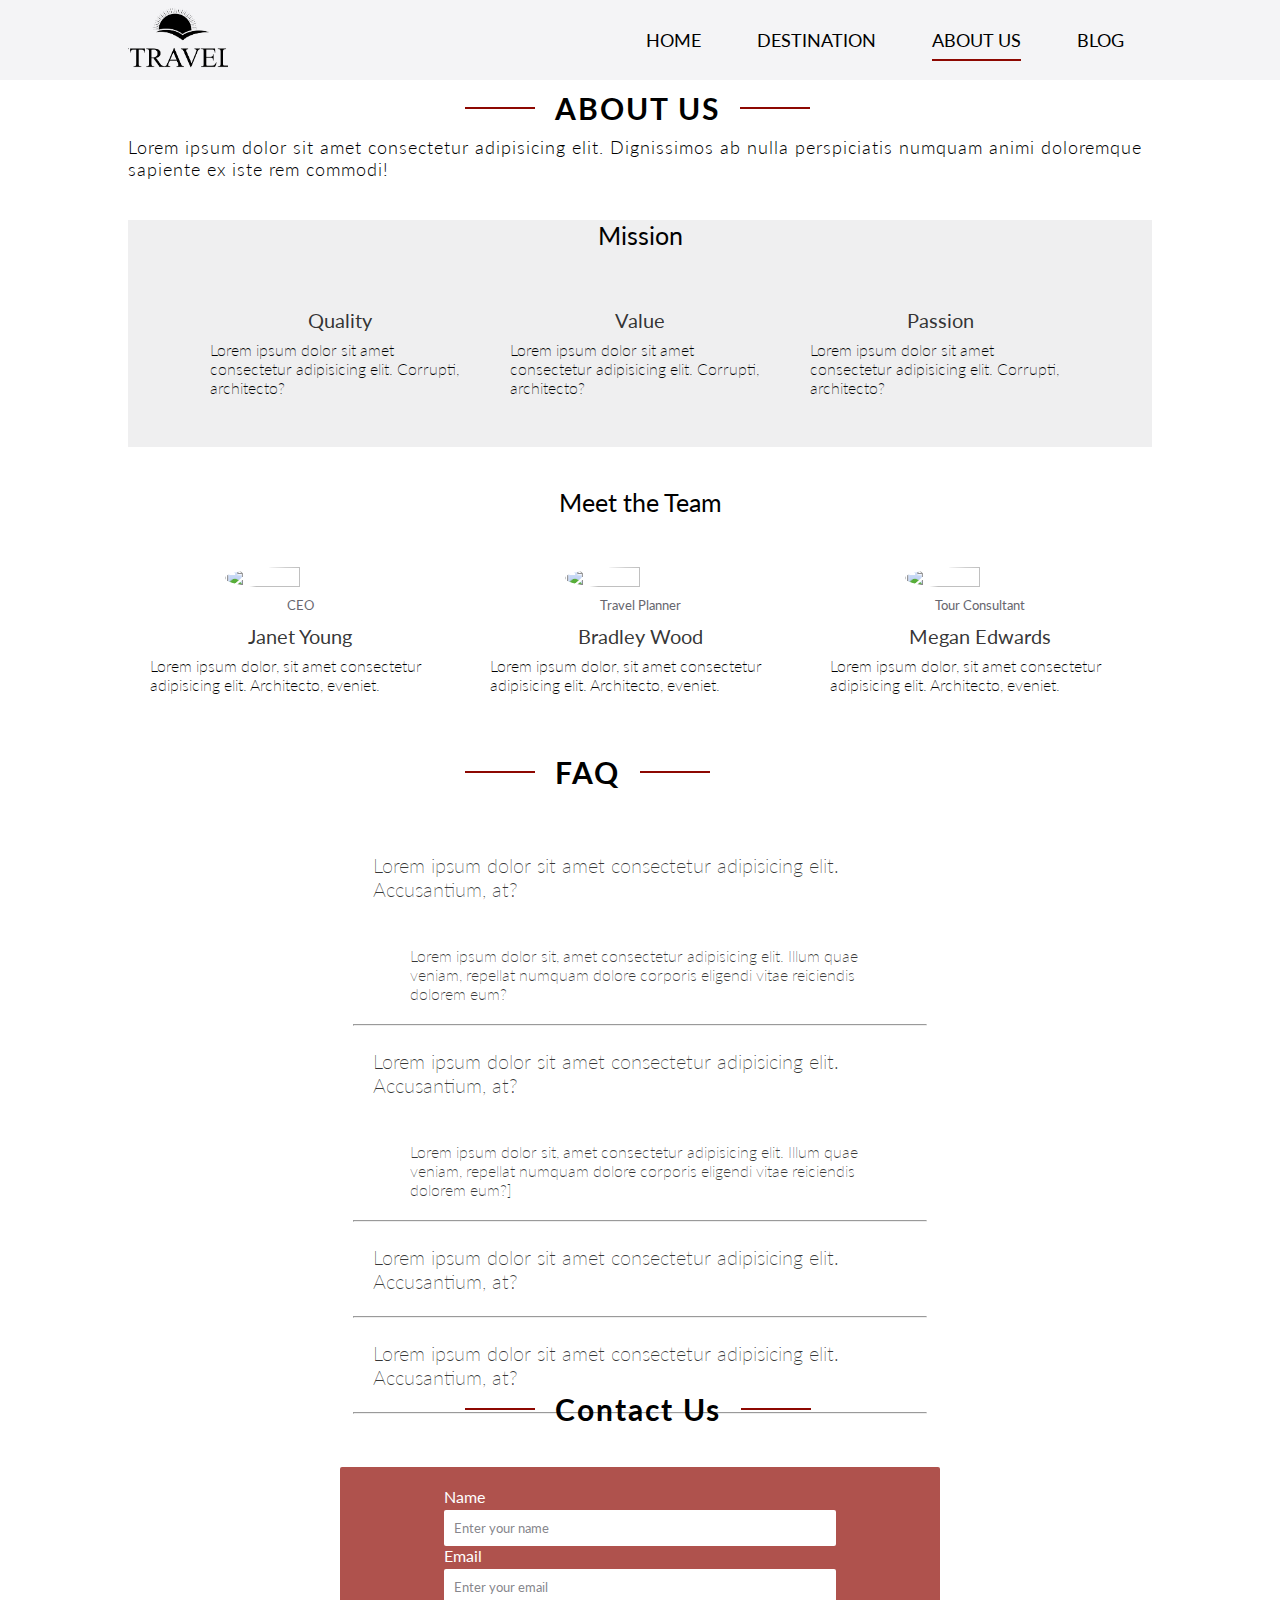
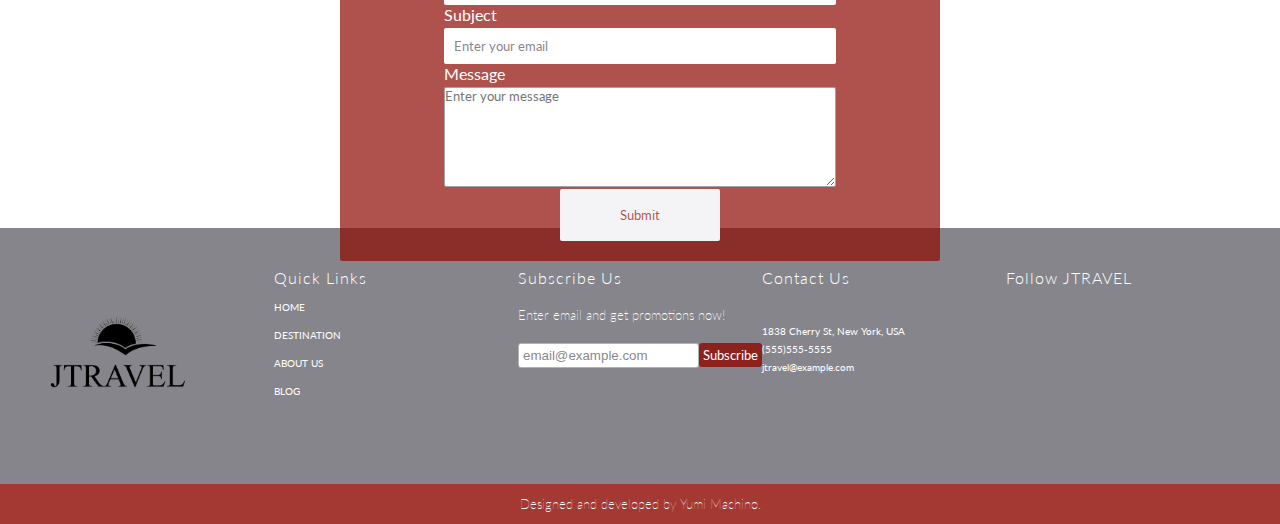
==== about.html @ 46dafc2b "Add about, destination page" ====
<!DOCTYPE html>
<html lang="en">
  <head>
    <meta charset="UTF-8" />
    <meta http-equiv="X-UA-Compatible" content="IE=edge" />
    <meta name="viewport" content="width=device-width, initial-scale=1.0" />
    <link rel="icon" href="images/icon.svg" />
    <link rel="preconnect" href="https://fonts.googleapis.com" />
    <link rel="preconnect" href="https://fonts.gstatic.com" crossorigin />
    <link
      href="https://fonts.googleapis.com/css2?family=Bodoni+Moda:wght@400;500;600;700;800&family=Lato:wght@300;400;700;900&display=swap"
      rel="stylesheet"
    />
    <link
      rel="stylesheet"
      href="https://cdnjs.cloudflare.com/ajax/libs/font-awesome/6.0.0-beta2/css/all.min.css"
      integrity="sha512-YWzhKL2whUzgiheMoBFwW8CKV4qpHQAEuvilg9FAn5VJUDwKZZxkJNuGM4XkWuk94WCrrwslk8yWNGmY1EduTA=="
      crossorigin="anonymous"
      referrerpolicy="no-referrer"
    />
    <link rel="stylesheet" href="css/main.css" />

    <title>jtravel tour - make memorable experience</title>
  </head>
  <body>
    <!-- Navbar -->
    <nav class="navbar">
      <div class="container">
        <a href="#" class="logo">
          <img src="images/JTRAVEL-logo.png" alt="jtravel logo" />
        </a>
        <div class="navbar-items">
          <a href="#" class="navbar-link">Home</a>
          <div class="dropdown">
            <a href="#" class="dropbtn navbar-link">Destination</a>
            <div class="dropdown-content">
              <a href="#" class="dropdown-link">Tour package</a>
              <a href="#" class="dropdown-link">Category</a>
              <a href="#" class="dropdown-link">Featured discount</a>
            </div>
          </div>
          <div class="dropdown">
            <a href="#" class="dropbtn navbar-link active">About Us</a>
            <div class="dropdown-content">
              <a href="#" class="dropdown-link">Team</a>
              <a href="#" class="dropdown-link">FAQ</a>
              <a href="#" class="dropdown-link">Contact Us</a>
            </div>
          </div>
          <a href="#" class="navbar-link">Blog</a>
        </div>
      </div>
    </nav>
    <!-- heading -->
    <div class="container">
      <heading class="about-us">
        <div class="title-wrapper">
          <h3 class="section-title">ABOUT US</h3>
        </div>
        <p class="section-paragraph">
          Lorem ipsum dolor sit amet consectetur adipisicing elit. Dignissimos
          ab nulla perspiciatis numquam animi doloremque sapiente ex iste rem
          commodi!
        </p>
      </heading>
      <!-- mission -->
      <section class="missions">
        <h2 class="section-sub-title">Mission</h2>
        <div class="about-flex-wrapper">
          <div class="mission about-flex-item">
            <span class="fas fa-check-square"></span>
            <div class="item-title">Quality</div>
            <p class="item-text">
              Lorem ipsum dolor sit amet consectetur adipisicing elit. Corrupti,
              architecto?
            </p>
          </div>
          <div class="mission about-flex-item">
            <span class="fas fa-wallet"></span>
            <div class="item-title">Value</div>
            <p class="item-text">
              Lorem ipsum dolor sit amet consectetur adipisicing elit. Corrupti,
              architecto?
            </p>
          </div>
          <div class="mission about-flex-item">
            <span class="fas fa-burn"></span>
            <div class="item-title">Passion</div>
            <p class="item-text">
              Lorem ipsum dolor sit amet consectetur adipisicing elit. Corrupti,
              architecto?
            </p>
          </div>
        </div>
      </section>
      <section class="team">
        <div class="section-sub-title">Meet the Team</div>
        <div class="about-flex-wrapper">
          <div class="team-member about-flex-item">
            <img
              src="https://randomuser.me/api/portraits/women/58.jpg"
              alt=""
              class="member-img"
            />
            <div class="team-member-title">CEO</div>
            <h5 class="item-title">Janet Young</h5>
            <p class="item-text">
              Lorem ipsum dolor, sit amet consectetur adipisicing elit.
              Architecto, eveniet.
            </p>
          </div>
          <div class="team-member about-flex-item">
            <img
              src="https://randomuser.me/api/portraits/men/11.jpg"
              alt=""
              class="member-img"
            />
            <div class="team-member-title">Travel Planner</div>
            <h5 class="item-title">Bradley Wood</h5>
            <p class="item-text">
              Lorem ipsum dolor, sit amet consectetur adipisicing elit.
              Architecto, eveniet.
            </p>
          </div>
          <div class="team-member about-flex-item">
            <img
              src="https://randomuser.me/api/portraits/women/42.jpg"
              alt=""
              class="member-img"
            />
            <div class="team-member-title">Tour Consultant</div>
            <h5 class="item-title">Megan Edwards</h5>
            <p class="item-text">
              Lorem ipsum dolor, sit amet consectetur adipisicing elit.
              Architecto, eveniet.
            </p>
          </div>
        </div>
      </section>
      <!-- FAQ-->
      <section class="faqs">
        <div class="title-wrapper">
          <h3 class="section-title">FAQ</h3>
        </div>
        <div class="faq-container">
          <div class="faq active">
            <h5 class="faq-page">
              Lorem ipsum dolor sit amet consectetur adipisicing elit.
              Accusantium, at?
              <div class="arrows">
                <span class="fas fa-angle-down"></span>
                <span class="fas fa-angle-up"></span>
              </div>
            </h5>

            <div class="faq-body">
              Lorem ipsum dolor sit, amet consectetur adipisicing elit. Illum
              quae veniam, repellat numquam dolore corporis eligendi vitae
              reiciendis dolorem eum?
            </div>
          </div>

          <hr class="hr-line" />

          <div class="faq active">
            <h5 class="faq-page">
              Lorem ipsum dolor sit amet consectetur adipisicing elit.
              Accusantium, at?
              <div class="arrows">
                <span class="fas fa-angle-down"></span>
                <span class="fas fa-angle-up"></span>
              </div>
            </h5>
            <div class="faq-body">
              Lorem ipsum dolor sit, amet consectetur adipisicing elit. Illum
              quae veniam, repellat numquam dolore corporis eligendi vitae
              reiciendis dolorem eum?]
            </div>
          </div>
          <hr class="hr-line" />
          <div class="faq">
            <h5 class="faq-page">
              Lorem ipsum dolor sit amet consectetur adipisicing elit.
              Accusantium, at?
              <div class="arrows">
                <span class="fas fa-angle-down"></span>
                <span class="fas fa-angle-up"></span>
              </div>
            </h5>
            <div class="faq-body">
              Lorem ipsum dolor sit, amet consectetur adipisicing elit. Illum
              quae veniam, repellat numquam dolore corporis eligendi vitae
              reiciendis dolorem eum?
            </div>
          </div>
          <hr class="hr-line" />
          <div class="faq">
            <h5 class="faq-page">
              Lorem ipsum dolor sit amet consectetur adipisicing elit.
              Accusantium, at?
              <div class="arrows">
                <span class="fas fa-angle-down"></span>
                <span class="fas fa-angle-up"></span>
              </div>
            </h5>
            <div class="faq-body">
              Lorem ipsum dolor sit, amet consectetur adipisicing elit. Illum
              quae veniam, repellat numquam dolore corporis eligendi vitae
              reiciendis dolorem eum?
            </div>
          </div>
          <hr class="hr-line" />
        </div>
      </section>

      <!-- Contact -->
      <section class="contact">
        <div class="title-wrapper">
          <h3 class="section-title">Contact Us</h3>
        </div>
        <form>
          <div class="input-details">
            <label for="name">Name</label>
            <input type="text" name="name" placeholder="Enter your name" />
          </div>
          <div class="input-details">
            <label for="email">Email</label>
            <input type="email" name="email" placeholder="Enter your email" />
          </div>
          <div class="input-details">
            <label for="subject">Subject</label>
            <input type="text" name="subject" placeholder="Enter your email" />
          </div>
          <div class="input-details">
            <label for="message">Message</label>
            <textarea
              type="text"
              name="message"
              placeholder="Enter your message"
            ></textarea>
          </div>
          <input type="submit" value="Submit" class="btn tertiary-btn" />
        </form>
      </section>
    </div>
    <div class="footer-links">
      <div class="footer-links-wrapper">
        <div class="footer-logo">
          <img src="images/JTRAVEL-logo.png" alt="jtravel logo" />
        </div>

        <div class="footer-link-items">
          <h5 class="footer-link-title">Quick Links</h5>
          <div class="footer-link-wrapper">
            <a href="#" class="footer-link">HOME</a>
            <a href="#" class="footer-link">DESTINATION</a>
            <a href="#" class="footer-link">ABOUT US</a>
            <a href="#" class="footer-link">BLOG</a>
          </div>
        </div>
        <div class="footer-link-items">
          <h5 class="footer-link-title">Subscribe Us</h5>
          <div class="footer-link-wrapper">
            <p class="subscribe-text">Enter email and get promotions now!</p>
            <form>
              <div class="input-details">
                <div class="input-detail">
                  <input type="email" placeholder="email@example.com" />
                </div>
                <div class="input-detail">
                  <input type="submit" value="Subscribe" />
                </div>
              </div>
            </form>
          </div>
        </div>
        <div class="footer-link-items">
          <div class="footer-link-title">Contact Us</div>
          <div class="footer-link-wrapper">
            <p class="contact-text">1838 Cherry St, New York, USA</p>
            <p class="contact-text">(555)555-5555</p>
            <p class="contact-text">jtravel@example.com</p>
          </div>
        </div>
        <div class="footer-link-items">
          <div class="footer-link-title">Follow JTRAVEL</div>
          <div class="footer-link-wrapper">
            <span class="fab fa-facebook-square"></span>
            <span class="fab fa-instagram-square"></span>
            <span class="fab fa-twitter-square"></span>
          </div>
        </div>
      </div>
    </div>
    <footer class="footer">
      <p class="footer-text">Designed and developed by Yumi Machino.</p>
    </footer>

    <script src="js/main.js"></script>
  </body>
</html>
---- css/main.css ----
*{margin:0;padding:0;box-sizing:border-box}html{font-size:62.5%;font-family:"Lato",sans-serif}.container{width:80%;margin:0 auto}img{width:100%;height:100%;object-fit:cover}a{cursor:pointer}.btn{width:16rem;padding:1.8rem 3.6rem;outline:none;border:none;border-radius:10px;text-transform:capitalize;transition:transform 0.2s;cursor:pointer}.btn:hover{transform:scale(0.98)}.primary-btn{background-color:#8d0801;color:#fff}.secondary-btn{background-color:#66666e;color:#fff}.tertiary-btn{background-color:#f4f4f6;color:#8d0801}.footer-links{width:100%;height:20vw;background-color:rgba(102,102,110,0.8)}.footer-links-wrapper{padding:3rem;height:100%;display:flex;justify-content:space-around;align-items:center}.footer-links .footer-logo{width:180px;margin-right:auto}.footer-links .footer-link-items{width:20%;height:90%}.footer-links .footer-link-title{font-size:1.6rem;color:#fff;font-weight:300;letter-spacing:0.1rem}.footer-links .footer-link{text-decoration:none;color:#fff;cursor:pointer;position:relative;padding:0.8rem 0;transition:color 0.2s}.footer-links .footer-link:hover{color:rgba(141,8,1,0.8)}.footer-links .footer-link-wrapper{display:flex;justify-content:center;align-items:flex-start;flex-direction:column;height:70%;color:#fff}.footer-links .subscribe-text{padding-top:2rem;font-size:1.28rem;font-weight:200}.footer-links form{width:100%;height:100%;padding:0}.footer-links .input-details{padding-top:2rem;width:inherit;height:inherit;display:flex;justify-content:flex-start;align-items:flex-start}.footer-links input[type="email"]{width:100%;padding:0.4rem;border-radius:0.3rem;outline:none;border:1px solid rgba(102,102,110,0.5)}.footer-links input[type="email"]:focus{border:2px solid rgba(141,8,1,0.8)}.footer-links input::placeholder{font-family:inherit}.footer-links input[type="submit"]{padding:0.4rem;border-radius:0.3rem;font-family:inherit;background-color:rgba(141,8,1,0.8);color:#fff;border:none;cursor:pointer}.footer-links .contact-text{padding:0.3rem 0}.footer-links .footer-link-wrapper:last-child>span{font-size:2rem;padding:0.4rem 0;transition:color 0.2s}.footer-links .footer-link-wrapper:last-child>span:hover{color:rgba(141,8,1,0.8)}.footer{width:100vw;height:40px;color:#fff;background-color:rgba(141,8,1,0.8);display:flex;justify-content:center;align-items:center}.footer-text{font-size:1.28rem;font-weight:100}.section-title{font-size:3rem;letter-spacing:0.2rem;position:relative;display:inline-block;padding:1rem 0;transform:translateX(90px)}.section-title::before,.section-title::after{content:"";position:absolute;width:70px;height:0.2rem;transform:translateY(-50%);background-color:#8d0801;top:50%}.section-title::before{left:-90px}.section-title::after{right:-90px}.section-paragraph{font-size:1.8rem;font-weight:300;letter-spacing:0.1rem}.navbar{width:100%;height:80px;background-color:#f4f4f6;z-index:100}.navbar .container{height:100%;display:flex;justify-content:space-between;align-items:center}.navbar-items{display:flex;justify-content:center;align-items:center}.navbar-link{padding:1rem 0;margin:0 2.8rem;text-decoration:none;text-transform:uppercase;color:#000;font-size:1.8rem;position:relative}.navbar-link::after{content:"";width:0;height:0.2rem;position:absolute;bottom:0;left:0;background-color:#8d0801;transition:width 0.3s}.navbar-link:hover::after,.navbar-link:focus::after{width:100%}.navbar-link.active::after{width:100%}.dropdown{position:relative}.dropdown:hover .dropdown-content{opacity:1;visibility:visible;transform:translateY(0)}.dropdown-content{display:flex;justify-content:center;align-items:flex-start;flex-direction:column;position:absolute;padding:1rem 2rem;top:40px;left:10px;width:100%;height:140px;background-color:#f4f4f6;opacity:0;visibility:none;transition:all 0.2s;border-radius:5px;z-index:100;transform:translateY(-10px)}.dropdown-link{text-decoration:none;text-transform:uppercase;color:#66666e;font-size:1.6rem;opacity:0.7;padding:1rem 0;transition:color 0.2s;border-bottom:1px solid rgba(102,102,110,0.8)}.dropdown-link:hover{color:#8d0801;border-bottom:1px solid #8d0801;opacity:1}.logo{width:100px;height:100px}.modal{position:fixed;z-index:30;padding-top:100px;top:0;left:0;width:100%;height:100%;overflow:auto;background-color:rgba(0,0,0,0.4);display:none}.modal-content{margin:auto;padding:2rem;width:50%;background-color:#f4f4f6;border:0.1rem solid #66666e}.modal .img-wrapper{width:70%;height:20%;margin:0 auto}.modal-text{width:70%;margin:0 auto;display:flex;justify-content:space-around;align-items:center;flex-direction:column}.modal-title{font-size:2.5rem;padding:0.4rem 0}.modal-location,.modal-paragraph{font-size:1.44rem;margin:1rem 0}.modal-close{float:right;font-size:2.5rem;font-weight:bold;cursor:pointer;color:#66666e}.culture,.experience,.food,.nature{font-size:1.6rem;padding:0.2rem 0.4rem;border-radius:5px}.culture{border:0.2rem solid rgba(141,8,1,0.5)}.experience{border:0.2rem solid rgba(102,102,110,0.5)}.food{border:0.2rem solid rgba(253,182,0,0.5)}.nature{border:0.2rem solid rgba(61,235,0,0.5)}.testimonial{width:210px;height:160px;border:2px solid rgba(141,8,1,0.8);border-radius:48%;position:relative}.testimonial::after{content:"";width:0;height:0;position:absolute;bottom:10px;right:12px;border-top:8px solid rgba(141,8,1,0.8);border-right:8px solid transparent;border-bottom:8px solid transparent;border-left:8px solid transparent;transform:rotate(-47deg)}.testimonial-wrapper{display:flex;justify-content:center;align-items:center;padding:10px;width:180px;height:160px;margin:auto;position:relative}.testimonial-icon{position:absolute;top:10px;left:16px;font-size:3rem;color:rgba(102,102,110,0.8)}.testimonial-text{font-weight:100;font-size:1.28rem;color:rgba(0,0,0,0.8)}.testimonial-name{font-size:1.6rem;font-weight:400;text-align:right;color:rgba(0,0,0,0.8);padding:0.8rem 0 0.4rem 0}.testimonial-rating{text-align:right;color:rgba(253,182,0,0.5)}.hero{width:100vw;height:60vh;position:relative}.hero-bg{position:absolute;top:0;left:0;width:inherit;height:inherit;opacity:0;visibility:hidden;animation:slideshow 12s linear infinite}.hero-heading{position:absolute;bottom:20%;right:20rem}.hero-heading-main{font-family:"Bodoni Moda",serif;font-size:6rem;color:#fff;font-weight:300;text-shadow:0.2rem 0.2rem 0.4rem rgba(102,102,110,0.4)}.hero-heading-sub{font-family:"Bodoni Moda",serif;font-size:4rem;color:#fff;font-weight:300;text-shadow:0.2rem 0.2rem 0.4rem rgba(102,102,110,0.4);padding-bottom:2rem}.bg-1{animation-delay:0s}.bg-2{animation-delay:4s}.bg-3{animation-delay:8s}@keyframes slideshow{0%{visibility:hidden;opacity:0}5%{visibility:visible;opacity:1}18%{visibility:visible;opacity:1}20%{visibility:visible;opacity:1}30%{visibility:visible;opacity:1}60%{visibility:hidden;opacity:0}100%{visibility:hidden;opacity:0}}.picks{width:100vw;height:auto;padding:2rem 0}.picks .container{display:flex;justify-content:space-between;align-items:center}.picks-left{height:inherit}.picks-right{margin:10px;margin-left:50px;box-shadow:rgba(60,64,67,0.3) 0px 1px 2px 0px,rgba(60,64,67,0.15) 0px 2px 6px 2px;border-radius:5px;padding:2rem}.pick-card-wrapper{display:grid;height:inherit;grid-template-columns:repeat(4, 1fr);grid-template-rows:repeat(2, 240px);margin-top:3rem}.pick-card-wrapper .pick:nth-child(1){grid-column:1 / span 3}.pick-card-wrapper .pick:nth-child(2){grid-column:4}.pick-card-wrapper .pick:nth-child(3){grid-column:1}.pick-card-wrapper .pick:nth-child(4){grid-column:2 / 4}.pick-card-wrapper .pick:nth-child(5){grid-column:4}.pick{position:relative;overflow:hidden}.pick-info{position:absolute;width:100%;height:100%;top:0;left:-100%;background-color:rgba(0,0,0,0.4);display:flex;justify-content:flex-end;align-items:flex-end;flex-direction:column;padding:2rem;z-index:10;transition:left 0.3s linear}.pick-title{font-size:2rem;padding:2rem 0;color:#fff}.pick:hover .pick-info{left:0}form{width:260px;height:400px;display:flex;justify-content:space-around;align-items:center;padding:2rem;flex-direction:column}form .inputs-group{display:flex;justify-content:center;align-items:flex-start;flex-direction:column}.form-title{font-size:2.5rem;letter-spacing:0.1rem;color:#8d0801;padding-bottom:1rem;border-bottom:0.1rem solid rgba(102,102,110,0.3)}.inputs-group{width:100%}.inputs-group label{font-size:1.6rem;color:rgba(0,0,0,0.8);margin-bottom:1rem}.inputs-group .input-field{width:100%;padding:1rem 0;outline:none;border:0.1rem solid rgba(102,102,110,0.3);border-radius:5px;font-family:inherit;transition:border 0.1s;color:#66666e}.inputs-group .input-field:focus{border:0.2rem solid #8d0801}input::placeholder{color:rgba(102,102,110,0.8)}.interest{width:100vw;height:20%}.interest .swiper{width:100%}.interest .container{display:flex;justify-content:center;align-items:center;flex-direction:column}.interest-cards{padding:3.6rem 0;width:100%;display:flex;justify-content:space-around;align-items:space-around}.interest-card,.interest .swiper-slide{width:240px;height:160px;display:flex;justify-content:space-around;align-items:center;flex-direction:column;border-radius:5px;box-shadow:rgba(50,50,93,0.25) 0px 2px 5px -1px,rgba(0,0,0,0.3) 0px 1px 3px -1px}.interest-icon{color:#8d0801;opacity:0.75}.interest-title{font-size:2rem;font-weight:lighter}.testimonials{width:100vw;height:24vh;background-color:rgba(102,102,110,0.1);padding:12rem 0 16rem 0;position:relative}.testimonials .indicators .left-arrow{top:50%;left:50px}.testimonials .indicators .right-arrow{top:50%;right:50px}.testimonials .indicators .pg{width:10px;height:10px;background-color:rgba(102,102,110,0.5);position:absolute;border-radius:50%;transform:translateX(-50%);transition:background-color 0.2s}.testimonials .indicators .pg.open{background-color:rgba(141,8,1,0.7) !important}.testimonials .indicators .pagination-1{bottom:8px;left:49%}.testimonials .indicators .pagination-2{bottom:8px;left:50%}.testimonials .indicators .pagination-3{bottom:8px;left:51%}.testimonials .container{background-color:yellow;height:100%;width:60%}.testimonials-page{display:flex;justify-content:space-around;align-items:center;transform:translateX(-200%);width:100%;height:100%;transition:transform 0.3s}.testimonials-page.open{transform:translateX(0)}.testimonials .indicators .left-arrow,.testimonials .indicators .right-arrow{position:absolute;width:20px;height:30px;color:rgba(141,8,1,0.8);z-index:30;font-size:2.4rem;cursor:pointer;transform:translateY(-50%)}.news{width:100vw;height:auto;padding:3rem 0}.news .title-wrapper{width:500px}.news .container{height:100%;display:flex;justify-content:center;align-items:center;flex-direction:column}.news-wrapper{width:80%;height:300px;margin:10px auto;border-radius:1rem;box-shadow:rgba(99,99,99,0.2) 0px 2px 8px 0px;position:relative;padding:2rem 0}.news-block{display:flex;justify-content:space-around;align-items:center;padding:1rem 2rem 1rem 0}.news-block>span{display:inline-block;font-size:1.12rem;font-weight:200;color:rgba(0,0,0,0.8)}.news .travel-tag,.news .news-tag{padding:0.1rem 0.2rem;text-transform:uppercase;border-radius:0.4rem}.news .travel-tag{border:1.6px solid rgba(141,8,1,0.5)}.news .news-tag{border:1.6px solid rgba(102,102,110,0.5)}.news-text{font-size:1.12rem;font-weight:200;color:rgba(0,0,0,0.8)}.news-link{position:absolute;bottom:2rem;right:2rem;text-decoration:none;color:rgba(141,8,1,0.7)}.about-us{width:100%;height:auto;display:flex;justify-content:center;align-items:center;flex-direction:column}.title-wrapper{width:350px}.about-flex-wrapper{width:100%;padding:3rem 0;display:flex;justify-content:center;align-items:center;flex-wrap:wrap}.about-flex-item{display:flex;justify-content:center;align-items:center;flex-direction:column;width:300px}.item-title{font-size:2rem;color:rgba(0,0,0,0.8);padding:0.8rem 0;font-weight:400}.item-text{font-size:1.6rem;font-weight:200}.missions{width:100%;margin:4rem 0;height:auto;display:flex;justify-content:center;align-items:center;flex-direction:column;background-color:rgba(102,102,110,0.1)}.mission{padding:2rem}.mission span{font-size:6rem;color:rgba(141,8,1,0.8)}.section-sub-title{font-size:2.5rem;font-weight:400}.team{width:100%;height:auto;display:flex;justify-content:center;align-items:center;flex-direction:column}.team-member{margin:20px}.team-member-title{color:#66666e;padding:0.8rem 0 0.3rem 0;font-size:1.28rem}.team .member-img{width:50%;height:50%;border-radius:50%}.faqs{display:flex;justify-content:center;align-items:center;flex-direction:column}.hr-line{width:100%;margin:auto}.faq-container{display:flex;justify-content:center;align-items:center;flex-direction:column;padding:30px 20px;width:60%;margin:auto}.faq-body{margin:auto;width:50%;padding:auto}.faq{width:100%}.faq-page{font-size:2rem;padding:2rem;font-weight:200;color:rgba(0,0,0,0.8);margin:3px 0;position:relative}.faq .arrows{position:absolute;top:50%;right:12px;width:10px;height:10px;color:rgba(141,8,1,0.8);transform:translateY(-50%)}.faq .arrows .fa-angle-down{display:block;cursor:pointer}.faq .arrows .fa-angle-up{display:none}.faq-body{width:80%;height:100px;font-size:1.6rem;font-weight:200;color:rgba(0,0,0,0.8);display:none}.faq.active .faq-body{display:block;display:flex;justify-content:center;align-items:center}.faq.active .fa-angle-down{display:none}.faq.active .fa-angle-up{display:block;cursor:pointer}.contact{width:100%;height:30vw;display:flex;justify-content:center;align-items:center;flex-direction:column}.contact form{width:600px;height:500px;display:flex;justify-content:space-around;align-items:center;flex-direction:column;background-color:rgba(141,8,1,0.7);margin:3rem 0;border-radius:0.2rem}.contact form .input-details{width:70%}.contact form label{width:100%;display:inline-block;font-size:1.6rem;color:#fff;padding-bottom:0.4rem}.contact form input[type="text"],.contact form input[type="email"]{width:100%;padding:1rem}.contact form textarea{width:100%;height:100px;max-width:100%;max-height:200px;font-family:inherit}.contact form input,.contact form textarea{outline:none;border:1px solid rgba(102,102,110,0.6);border-radius:0.2rem;color:rgba(0,0,0,0.8);font-family:inherit}.contact form input:focus,.contact form textarea:focus{border:1px solid rgba(141,8,1,0.8)}.contact form input:last-child{border:none}.contact form input[type="submit"]{color:rgba(141,8,1,0.7)}
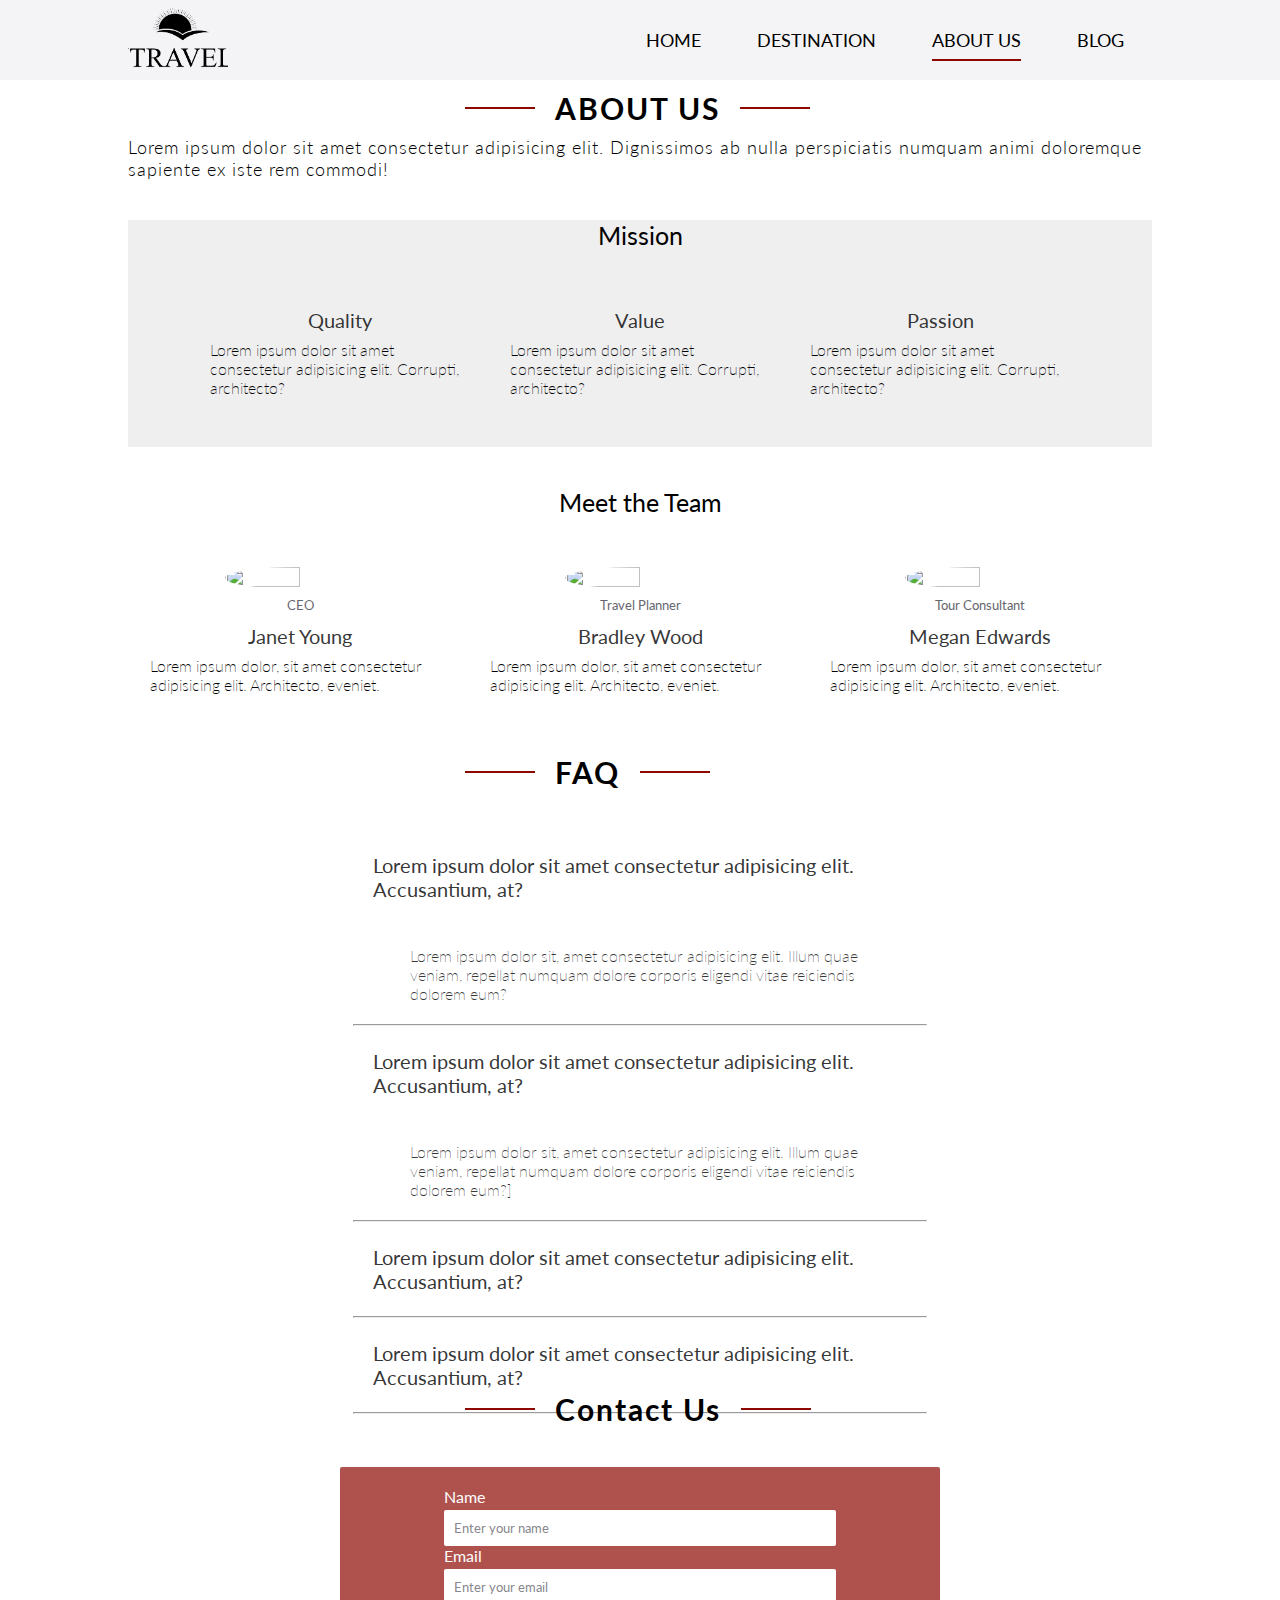
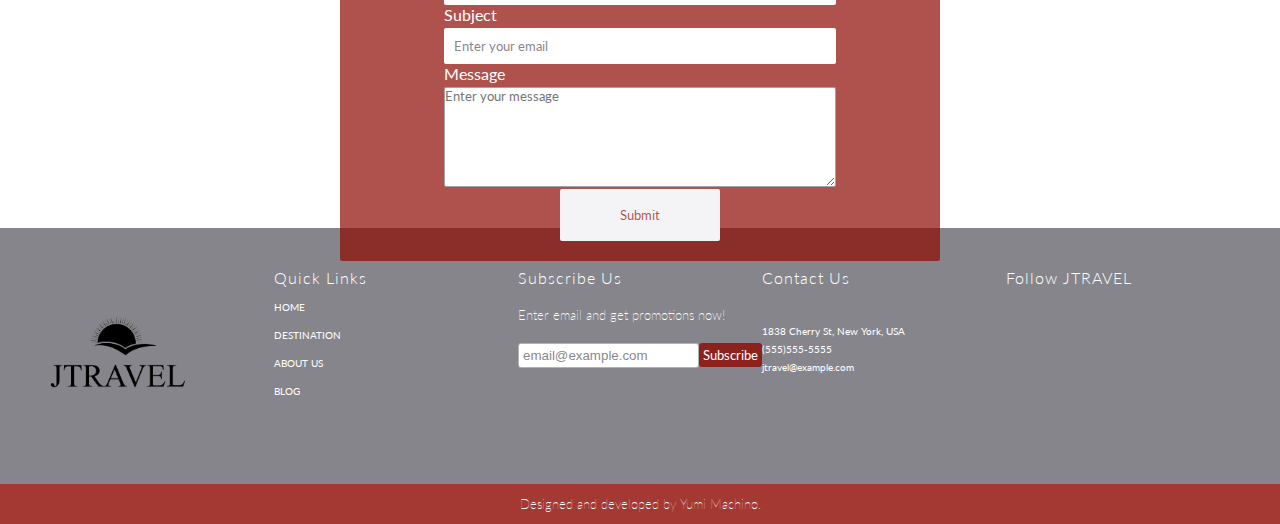
==== commit 1c98fe92: "Add js files, breakdown function" ====
--- a/about.html
+++ b/about.html
@@ -26,28 +26,32 @@
     <!-- Navbar -->
     <nav class="navbar">
       <div class="container">
-        <a href="#" class="logo">
+        <a href="index.html" class="logo">
           <img src="images/JTRAVEL-logo.png" alt="jtravel logo" />
         </a>
         <div class="navbar-items">
-          <a href="#" class="navbar-link">Home</a>
+          <a href="index.html" class="navbar-link">Home</a>
           <div class="dropdown">
-            <a href="#" class="dropbtn navbar-link">Destination</a>
+            <a href="destination.html" class="dropbtn navbar-link"
+              >Destination</a
+            >
             <div class="dropdown-content">
-              <a href="#" class="dropdown-link">Tour package</a>
-              <a href="#" class="dropdown-link">Category</a>
-              <a href="#" class="dropdown-link">Featured discount</a>
+              <a href="destination.html" class="dropdown-link">Tour package</a>
+              <a href="destination.html" class="dropdown-link">Category</a>
+              <a href="destination.html" class="dropdown-link"
+                >Featured discount</a
+              >
             </div>
           </div>
           <div class="dropdown">
-            <a href="#" class="dropbtn navbar-link active">About Us</a>
+            <a href="about.html" class="dropbtn navbar-link active">About Us</a>
             <div class="dropdown-content">
-              <a href="#" class="dropdown-link">Team</a>
-              <a href="#" class="dropdown-link">FAQ</a>
-              <a href="#" class="dropdown-link">Contact Us</a>
-            </div>
-          </div>
-          <a href="#" class="navbar-link">Blog</a>
+              <a href="about.html" class="dropdown-link">Team</a>
+              <a href="about.html" class="dropdown-link">FAQ</a>
+              <a href="about.html" class="dropdown-link">Contact Us</a>
+            </div>
+          </div>
+          <a href="blog.html" class="navbar-link">Blog</a>
         </div>
       </div>
     </nav>
@@ -245,17 +249,17 @@
     </div>
     <div class="footer-links">
       <div class="footer-links-wrapper">
-        <div class="footer-logo">
+        <a class="footer-logo" href="index.html">
           <img src="images/JTRAVEL-logo.png" alt="jtravel logo" />
-        </div>
+        </a>
 
         <div class="footer-link-items">
           <h5 class="footer-link-title">Quick Links</h5>
           <div class="footer-link-wrapper">
-            <a href="#" class="footer-link">HOME</a>
-            <a href="#" class="footer-link">DESTINATION</a>
-            <a href="#" class="footer-link">ABOUT US</a>
-            <a href="#" class="footer-link">BLOG</a>
+            <a href="index.html" class="footer-link">HOME</a>
+            <a href="destination.html" class="footer-link">DESTINATION</a>
+            <a href="about.html" class="footer-link">ABOUT US</a>
+            <a href="blog.html" class="footer-link">BLOG</a>
           </div>
         </div>
         <div class="footer-link-items">
@@ -295,7 +299,7 @@
     <footer class="footer">
       <p class="footer-text">Designed and developed by Yumi Machino.</p>
     </footer>
-
-    <script src="js/main.js"></script>
+    <script src="js/faq.js"></script>
+    <!-- <script src="js/main.js"></script> -->
   </body>
 </html>
--- a/css/main.css
+++ b/css/main.css
@@ -1 +1 @@
-*{margin:0;padding:0;box-sizing:border-box}html{font-size:62.5%;font-family:"Lato",sans-serif}.container{width:80%;margin:0 auto}img{width:100%;height:100%;object-fit:cover}a{cursor:pointer}.btn{width:16rem;padding:1.8rem 3.6rem;outline:none;border:none;border-radius:10px;text-transform:capitalize;transition:transform 0.2s;cursor:pointer}.btn:hover{transform:scale(0.98)}.primary-btn{background-color:#8d0801;color:#fff}.secondary-btn{background-color:#66666e;color:#fff}.tertiary-btn{background-color:#f4f4f6;color:#8d0801}.footer-links{width:100%;height:20vw;background-color:rgba(102,102,110,0.8)}.footer-links-wrapper{padding:3rem;height:100%;display:flex;justify-content:space-around;align-items:center}.footer-links .footer-logo{width:180px;margin-right:auto}.footer-links .footer-link-items{width:20%;height:90%}.footer-links .footer-link-title{font-size:1.6rem;color:#fff;font-weight:300;letter-spacing:0.1rem}.footer-links .footer-link{text-decoration:none;color:#fff;cursor:pointer;position:relative;padding:0.8rem 0;transition:color 0.2s}.footer-links .footer-link:hover{color:rgba(141,8,1,0.8)}.footer-links .footer-link-wrapper{display:flex;justify-content:center;align-items:flex-start;flex-direction:column;height:70%;color:#fff}.footer-links .subscribe-text{padding-top:2rem;font-size:1.28rem;font-weight:200}.footer-links form{width:100%;height:100%;padding:0}.footer-links .input-details{padding-top:2rem;width:inherit;height:inherit;display:flex;justify-content:flex-start;align-items:flex-start}.footer-links input[type="email"]{width:100%;padding:0.4rem;border-radius:0.3rem;outline:none;border:1px solid rgba(102,102,110,0.5)}.footer-links input[type="email"]:focus{border:2px solid rgba(141,8,1,0.8)}.footer-links input::placeholder{font-family:inherit}.footer-links input[type="submit"]{padding:0.4rem;border-radius:0.3rem;font-family:inherit;background-color:rgba(141,8,1,0.8);color:#fff;border:none;cursor:pointer}.footer-links .contact-text{padding:0.3rem 0}.footer-links .footer-link-wrapper:last-child>span{font-size:2rem;padding:0.4rem 0;transition:color 0.2s}.footer-links .footer-link-wrapper:last-child>span:hover{color:rgba(141,8,1,0.8)}.footer{width:100vw;height:40px;color:#fff;background-color:rgba(141,8,1,0.8);display:flex;justify-content:center;align-items:center}.footer-text{font-size:1.28rem;font-weight:100}.section-title{font-size:3rem;letter-spacing:0.2rem;position:relative;display:inline-block;padding:1rem 0;transform:translateX(90px)}.section-title::before,.section-title::after{content:"";position:absolute;width:70px;height:0.2rem;transform:translateY(-50%);background-color:#8d0801;top:50%}.section-title::before{left:-90px}.section-title::after{right:-90px}.section-paragraph{font-size:1.8rem;font-weight:300;letter-spacing:0.1rem}.navbar{width:100%;height:80px;background-color:#f4f4f6;z-index:100}.navbar .container{height:100%;display:flex;justify-content:space-between;align-items:center}.navbar-items{display:flex;justify-content:center;align-items:center}.navbar-link{padding:1rem 0;margin:0 2.8rem;text-decoration:none;text-transform:uppercase;color:#000;font-size:1.8rem;position:relative}.navbar-link::after{content:"";width:0;height:0.2rem;position:absolute;bottom:0;left:0;background-color:#8d0801;transition:width 0.3s}.navbar-link:hover::after,.navbar-link:focus::after{width:100%}.navbar-link.active::after{width:100%}.dropdown{position:relative}.dropdown:hover .dropdown-content{opacity:1;visibility:visible;transform:translateY(0)}.dropdown-content{display:flex;justify-content:center;align-items:flex-start;flex-direction:column;position:absolute;padding:1rem 2rem;top:40px;left:10px;width:100%;height:140px;background-color:#f4f4f6;opacity:0;visibility:none;transition:all 0.2s;border-radius:5px;z-index:100;transform:translateY(-10px)}.dropdown-link{text-decoration:none;text-transform:uppercase;color:#66666e;font-size:1.6rem;opacity:0.7;padding:1rem 0;transition:color 0.2s;border-bottom:1px solid rgba(102,102,110,0.8)}.dropdown-link:hover{color:#8d0801;border-bottom:1px solid #8d0801;opacity:1}.logo{width:100px;height:100px}.modal{position:fixed;z-index:30;padding-top:100px;top:0;left:0;width:100%;height:100%;overflow:auto;background-color:rgba(0,0,0,0.4);display:none}.modal-content{margin:auto;padding:2rem;width:50%;background-color:#f4f4f6;border:0.1rem solid #66666e}.modal .img-wrapper{width:70%;height:20%;margin:0 auto}.modal-text{width:70%;margin:0 auto;display:flex;justify-content:space-around;align-items:center;flex-direction:column}.modal-title{font-size:2.5rem;padding:0.4rem 0}.modal-location,.modal-paragraph{font-size:1.44rem;margin:1rem 0}.modal-close{float:right;font-size:2.5rem;font-weight:bold;cursor:pointer;color:#66666e}.culture,.experience,.food,.nature{font-size:1.6rem;padding:0.2rem 0.4rem;border-radius:5px}.culture{border:0.2rem solid rgba(141,8,1,0.5)}.experience{border:0.2rem solid rgba(102,102,110,0.5)}.food{border:0.2rem solid rgba(253,182,0,0.5)}.nature{border:0.2rem solid rgba(61,235,0,0.5)}.testimonial{width:210px;height:160px;border:2px solid rgba(141,8,1,0.8);border-radius:48%;position:relative}.testimonial::after{content:"";width:0;height:0;position:absolute;bottom:10px;right:12px;border-top:8px solid rgba(141,8,1,0.8);border-right:8px solid transparent;border-bottom:8px solid transparent;border-left:8px solid transparent;transform:rotate(-47deg)}.testimonial-wrapper{display:flex;justify-content:center;align-items:center;padding:10px;width:180px;height:160px;margin:auto;position:relative}.testimonial-icon{position:absolute;top:10px;left:16px;font-size:3rem;color:rgba(102,102,110,0.8)}.testimonial-text{font-weight:100;font-size:1.28rem;color:rgba(0,0,0,0.8)}.testimonial-name{font-size:1.6rem;font-weight:400;text-align:right;color:rgba(0,0,0,0.8);padding:0.8rem 0 0.4rem 0}.testimonial-rating{text-align:right;color:rgba(253,182,0,0.5)}.hero{width:100vw;height:60vh;position:relative}.hero-bg{position:absolute;top:0;left:0;width:inherit;height:inherit;opacity:0;visibility:hidden;animation:slideshow 12s linear infinite}.hero-heading{position:absolute;bottom:20%;right:20rem}.hero-heading-main{font-family:"Bodoni Moda",serif;font-size:6rem;color:#fff;font-weight:300;text-shadow:0.2rem 0.2rem 0.4rem rgba(102,102,110,0.4)}.hero-heading-sub{font-family:"Bodoni Moda",serif;font-size:4rem;color:#fff;font-weight:300;text-shadow:0.2rem 0.2rem 0.4rem rgba(102,102,110,0.4);padding-bottom:2rem}.bg-1{animation-delay:0s}.bg-2{animation-delay:4s}.bg-3{animation-delay:8s}@keyframes slideshow{0%{visibility:hidden;opacity:0}5%{visibility:visible;opacity:1}18%{visibility:visible;opacity:1}20%{visibility:visible;opacity:1}30%{visibility:visible;opacity:1}60%{visibility:hidden;opacity:0}100%{visibility:hidden;opacity:0}}.picks{width:100vw;height:auto;padding:2rem 0}.picks .container{display:flex;justify-content:space-between;align-items:center}.picks-left{height:inherit}.picks-right{margin:10px;margin-left:50px;box-shadow:rgba(60,64,67,0.3) 0px 1px 2px 0px,rgba(60,64,67,0.15) 0px 2px 6px 2px;border-radius:5px;padding:2rem}.pick-card-wrapper{display:grid;height:inherit;grid-template-columns:repeat(4, 1fr);grid-template-rows:repeat(2, 240px);margin-top:3rem}.pick-card-wrapper .pick:nth-child(1){grid-column:1 / span 3}.pick-card-wrapper .pick:nth-child(2){grid-column:4}.pick-card-wrapper .pick:nth-child(3){grid-column:1}.pick-card-wrapper .pick:nth-child(4){grid-column:2 / 4}.pick-card-wrapper .pick:nth-child(5){grid-column:4}.pick{position:relative;overflow:hidden}.pick-info{position:absolute;width:100%;height:100%;top:0;left:-100%;background-color:rgba(0,0,0,0.4);display:flex;justify-content:flex-end;align-items:flex-end;flex-direction:column;padding:2rem;z-index:10;transition:left 0.3s linear}.pick-title{font-size:2rem;padding:2rem 0;color:#fff}.pick:hover .pick-info{left:0}form{width:260px;height:400px;display:flex;justify-content:space-around;align-items:center;padding:2rem;flex-direction:column}form .inputs-group{display:flex;justify-content:center;align-items:flex-start;flex-direction:column}.form-title{font-size:2.5rem;letter-spacing:0.1rem;color:#8d0801;padding-bottom:1rem;border-bottom:0.1rem solid rgba(102,102,110,0.3)}.inputs-group{width:100%}.inputs-group label{font-size:1.6rem;color:rgba(0,0,0,0.8);margin-bottom:1rem}.inputs-group .input-field{width:100%;padding:1rem 0;outline:none;border:0.1rem solid rgba(102,102,110,0.3);border-radius:5px;font-family:inherit;transition:border 0.1s;color:#66666e}.inputs-group .input-field:focus{border:0.2rem solid #8d0801}input::placeholder{color:rgba(102,102,110,0.8)}.interest{width:100vw;height:20%}.interest .swiper{width:100%}.interest .container{display:flex;justify-content:center;align-items:center;flex-direction:column}.interest-cards{padding:3.6rem 0;width:100%;display:flex;justify-content:space-around;align-items:space-around}.interest-card,.interest .swiper-slide{width:240px;height:160px;display:flex;justify-content:space-around;align-items:center;flex-direction:column;border-radius:5px;box-shadow:rgba(50,50,93,0.25) 0px 2px 5px -1px,rgba(0,0,0,0.3) 0px 1px 3px -1px}.interest-icon{color:#8d0801;opacity:0.75}.interest-title{font-size:2rem;font-weight:lighter}.testimonials{width:100vw;height:24vh;background-color:rgba(102,102,110,0.1);padding:12rem 0 16rem 0;position:relative}.testimonials .indicators .left-arrow{top:50%;left:50px}.testimonials .indicators .right-arrow{top:50%;right:50px}.testimonials .indicators .pg{width:10px;height:10px;background-color:rgba(102,102,110,0.5);position:absolute;border-radius:50%;transform:translateX(-50%);transition:background-color 0.2s}.testimonials .indicators .pg.open{background-color:rgba(141,8,1,0.7) !important}.testimonials .indicators .pagination-1{bottom:8px;left:49%}.testimonials .indicators .pagination-2{bottom:8px;left:50%}.testimonials .indicators .pagination-3{bottom:8px;left:51%}.testimonials .container{background-color:yellow;height:100%;width:60%}.testimonials-page{display:flex;justify-content:space-around;align-items:center;transform:translateX(-200%);width:100%;height:100%;transition:transform 0.3s}.testimonials-page.open{transform:translateX(0)}.testimonials .indicators .left-arrow,.testimonials .indicators .right-arrow{position:absolute;width:20px;height:30px;color:rgba(141,8,1,0.8);z-index:30;font-size:2.4rem;cursor:pointer;transform:translateY(-50%)}.news{width:100vw;height:auto;padding:3rem 0}.news .title-wrapper{width:500px}.news .container{height:100%;display:flex;justify-content:center;align-items:center;flex-direction:column}.news-wrapper{width:80%;height:300px;margin:10px auto;border-radius:1rem;box-shadow:rgba(99,99,99,0.2) 0px 2px 8px 0px;position:relative;padding:2rem 0}.news-block{display:flex;justify-content:space-around;align-items:center;padding:1rem 2rem 1rem 0}.news-block>span{display:inline-block;font-size:1.12rem;font-weight:200;color:rgba(0,0,0,0.8)}.news .travel-tag,.news .news-tag{padding:0.1rem 0.2rem;text-transform:uppercase;border-radius:0.4rem}.news .travel-tag{border:1.6px solid rgba(141,8,1,0.5)}.news .news-tag{border:1.6px solid rgba(102,102,110,0.5)}.news-text{font-size:1.12rem;font-weight:200;color:rgba(0,0,0,0.8)}.news-link{position:absolute;bottom:2rem;right:2rem;text-decoration:none;color:rgba(141,8,1,0.7)}.about-us{width:100%;height:auto;display:flex;justify-content:center;align-items:center;flex-direction:column}.title-wrapper{width:350px}.about-flex-wrapper{width:100%;padding:3rem 0;display:flex;justify-content:center;align-items:center;flex-wrap:wrap}.about-flex-item{display:flex;justify-content:center;align-items:center;flex-direction:column;width:300px}.item-title{font-size:2rem;color:rgba(0,0,0,0.8);padding:0.8rem 0;font-weight:400}.item-text{font-size:1.6rem;font-weight:200}.missions{width:100%;margin:4rem 0;height:auto;display:flex;justify-content:center;align-items:center;flex-direction:column;background-color:rgba(102,102,110,0.1)}.mission{padding:2rem}.mission span{font-size:6rem;color:rgba(141,8,1,0.8)}.section-sub-title{font-size:2.5rem;font-weight:400}.team{width:100%;height:auto;display:flex;justify-content:center;align-items:center;flex-direction:column}.team-member{margin:20px}.team-member-title{color:#66666e;padding:0.8rem 0 0.3rem 0;font-size:1.28rem}.team .member-img{width:50%;height:50%;border-radius:50%}.faqs{display:flex;justify-content:center;align-items:center;flex-direction:column}.hr-line{width:100%;margin:auto}.faq-container{display:flex;justify-content:center;align-items:center;flex-direction:column;padding:30px 20px;width:60%;margin:auto}.faq-body{margin:auto;width:50%;padding:auto}.faq{width:100%}.faq-page{font-size:2rem;padding:2rem;font-weight:200;color:rgba(0,0,0,0.8);margin:3px 0;position:relative}.faq .arrows{position:absolute;top:50%;right:12px;width:10px;height:10px;color:rgba(141,8,1,0.8);transform:translateY(-50%)}.faq .arrows .fa-angle-down{display:block;cursor:pointer}.faq .arrows .fa-angle-up{display:none}.faq-body{width:80%;height:100px;font-size:1.6rem;font-weight:200;color:rgba(0,0,0,0.8);display:none}.faq.active .faq-body{display:block;display:flex;justify-content:center;align-items:center}.faq.active .fa-angle-down{display:none}.faq.active .fa-angle-up{display:block;cursor:pointer}.contact{width:100%;height:30vw;display:flex;justify-content:center;align-items:center;flex-direction:column}.contact form{width:600px;height:500px;display:flex;justify-content:space-around;align-items:center;flex-direction:column;background-color:rgba(141,8,1,0.7);margin:3rem 0;border-radius:0.2rem}.contact form .input-details{width:70%}.contact form label{width:100%;display:inline-block;font-size:1.6rem;color:#fff;padding-bottom:0.4rem}.contact form input[type="text"],.contact form input[type="email"]{width:100%;padding:1rem}.contact form textarea{width:100%;height:100px;max-width:100%;max-height:200px;font-family:inherit}.contact form input,.contact form textarea{outline:none;border:1px solid rgba(102,102,110,0.6);border-radius:0.2rem;color:rgba(0,0,0,0.8);font-family:inherit}.contact form input:focus,.contact form textarea:focus{border:1px solid rgba(141,8,1,0.8)}.contact form input:last-child{border:none}.contact form input[type="submit"]{color:rgba(141,8,1,0.7)}
+*{margin:0;padding:0;box-sizing:border-box}html{font-size:62.5%;font-family:"Lato",sans-serif}.container{width:80%;margin:0 auto}img{width:100%;height:100%;object-fit:cover}a{cursor:pointer}.btn{width:16rem;padding:1.8rem 3.6rem;outline:none;border:none;border-radius:10px;text-transform:capitalize;transition:transform 0.2s;cursor:pointer}.btn:hover{transform:scale(0.98)}.primary-btn{background-color:#8d0801;color:#fff}.secondary-btn{background-color:#66666e;color:#fff}.tertiary-btn{background-color:#f4f4f6;color:#8d0801}.footer-links{width:100%;height:20vw;background-color:rgba(102,102,110,0.8)}.footer-links-wrapper{padding:3rem;height:100%;display:flex;justify-content:space-around;align-items:center}.footer-links .footer-logo{width:180px;margin-right:auto}.footer-links .footer-link-items{width:20%;height:90%}.footer-links .footer-link-title{font-size:1.6rem;color:#fff;font-weight:300;letter-spacing:0.1rem}.footer-links .footer-link{text-decoration:none;color:#fff;cursor:pointer;position:relative;padding:0.8rem 0;transition:color 0.2s}.footer-links .footer-link:hover{color:rgba(141,8,1,0.8)}.footer-links .footer-link-wrapper{display:flex;justify-content:center;align-items:flex-start;flex-direction:column;height:70%;color:#fff}.footer-links .subscribe-text{padding-top:2rem;font-size:1.28rem;font-weight:200}.footer-links form{width:100%;height:100%;padding:0}.footer-links .input-details{padding-top:2rem;width:inherit;height:inherit;display:flex;justify-content:flex-start;align-items:flex-start}.footer-links input[type="email"]{width:100%;padding:0.4rem;border-radius:0.3rem;outline:none;border:1px solid rgba(102,102,110,0.5)}.footer-links input[type="email"]:focus{border:2px solid rgba(141,8,1,0.8)}.footer-links input::placeholder{font-family:inherit}.footer-links input[type="submit"]{padding:0.4rem;border-radius:0.3rem;font-family:inherit;background-color:rgba(141,8,1,0.8);color:#fff;border:none;cursor:pointer}.footer-links .contact-text{padding:0.3rem 0}.footer-links .footer-link-wrapper:last-child>span{font-size:2rem;padding:0.4rem 0;transition:color 0.2s}.footer-links .footer-link-wrapper:last-child>span:hover{color:rgba(141,8,1,0.8)}.footer{width:100vw;height:40px;color:#fff;background-color:rgba(141,8,1,0.8);display:flex;justify-content:center;align-items:center}.footer-text{font-size:1.28rem;font-weight:100}.section-title{font-size:3rem;letter-spacing:0.2rem;position:relative;display:inline-block;padding:1rem 0;transform:translateX(90px)}.section-title::before,.section-title::after{content:"";position:absolute;width:70px;height:0.2rem;transform:translateY(-50%);background-color:#8d0801;top:50%}.section-title::before{left:-90px}.section-title::after{right:-90px}.section-paragraph{font-size:1.8rem;font-weight:300;letter-spacing:0.1rem}.navbar{width:100%;height:80px;background-color:#f4f4f6;z-index:100}.navbar .container{height:100%;display:flex;justify-content:space-between;align-items:center}.navbar-items{display:flex;justify-content:center;align-items:center}.navbar-link{padding:1rem 0;margin:0 2.8rem;text-decoration:none;text-transform:uppercase;color:#000;font-size:1.8rem;position:relative}.navbar-link::after{content:"";width:0;height:0.2rem;position:absolute;bottom:0;left:0;background-color:#8d0801;transition:width 0.3s}.navbar-link:hover::after,.navbar-link:focus::after{width:100%}.navbar-link.active::after{width:100%}.dropdown{position:relative}.dropdown:hover .dropdown-content{opacity:1;visibility:visible;transform:translateY(0)}.dropdown-content{display:flex;justify-content:center;align-items:flex-start;flex-direction:column;position:absolute;padding:1rem 2rem;top:40px;left:10px;width:100%;height:140px;background-color:#f4f4f6;opacity:0;visibility:none;transition:all 0.2s;border-radius:5px;z-index:100;transform:translateY(-10px)}.dropdown-link{text-decoration:none;text-transform:uppercase;color:#66666e;font-size:1.6rem;opacity:0.7;padding:1rem 0;transition:color 0.2s;border-bottom:1px solid rgba(102,102,110,0.8)}.dropdown-link:hover{color:#8d0801;border-bottom:1px solid #8d0801;opacity:1}.logo{width:100px;height:100px}.modal{position:fixed;z-index:30;padding-top:100px;top:0;left:0;width:100%;height:100%;overflow:auto;background-color:rgba(0,0,0,0.4);display:none}.modal-content{margin:auto;padding:2rem;width:50%;background-color:#f4f4f6;border:0.1rem solid #66666e}.modal .img-wrapper{width:70%;height:20%;margin:0 auto}.modal-text{width:70%;margin:0 auto;display:flex;justify-content:space-around;align-items:center;flex-direction:column}.modal-title{font-size:2.5rem;padding:0.4rem 0}.modal-location,.modal-paragraph{font-size:1.44rem;margin:1rem 0}.modal-close{float:right;font-size:2.5rem;font-weight:bold;cursor:pointer;color:#66666e}.culture,.experience,.food,.nature{font-size:1.6rem;padding:0.2rem 0.4rem;border-radius:5px}.culture{border:0.2rem solid rgba(141,8,1,0.5)}.experience{border:0.2rem solid rgba(102,102,110,0.5)}.food{border:0.2rem solid rgba(253,182,0,0.5)}.nature{border:0.2rem solid rgba(61,235,0,0.5)}.testimonial{width:210px;height:160px;border:2px solid rgba(141,8,1,0.8);border-radius:48%;position:relative}.testimonial::after{content:"";width:0;height:0;position:absolute;bottom:10px;right:12px;border-top:8px solid rgba(141,8,1,0.8);border-right:8px solid transparent;border-bottom:8px solid transparent;border-left:8px solid transparent;transform:rotate(-47deg)}.testimonial-wrapper{display:flex;justify-content:center;align-items:center;padding:10px;width:180px;height:160px;margin:auto;position:relative}.testimonial-icon{position:absolute;top:10px;left:16px;font-size:3rem;color:rgba(102,102,110,0.8)}.testimonial-text{font-weight:100;font-size:1.28rem;color:rgba(0,0,0,0.8)}.testimonial-name{font-size:1.6rem;font-weight:400;text-align:right;color:rgba(0,0,0,0.8);padding:0.8rem 0 0.4rem 0}.testimonial-rating{text-align:right;color:rgba(253,182,0,0.5)}.package{width:300px;height:350px;margin:10px;box-shadow:rgba(0,0,0,0.1) 0px 1px 3px 0px,rgba(0,0,0,0.06) 0px 1px 2px 0px;padding:0 10px 10px 10px;border-radius:0.4rem;display:flex;justify-content:space-around;align-items:center;flex-direction:column;text-align:center}.package .img-wrapper{height:60%;width:90%}.package-name{font-size:1.6rem;color:rgba(0,0,0,0.8);font-weight:400}.package-text{font-size:1.28rem;color:rgba(0,0,0,0.8);font-weight:400}.hero{width:100vw;height:60vh;position:relative}.hero-bg{position:absolute;top:0;left:0;width:inherit;height:inherit;opacity:0;visibility:hidden;animation:slideshow 12s linear infinite}.hero-heading{position:absolute;bottom:20%;right:20rem}.hero-heading-main{font-family:"Bodoni Moda",serif;font-size:6rem;color:#fff;font-weight:300;text-shadow:0.2rem 0.2rem 0.4rem rgba(102,102,110,0.4)}.hero-heading-sub{font-family:"Bodoni Moda",serif;font-size:4rem;color:#fff;font-weight:300;text-shadow:0.2rem 0.2rem 0.4rem rgba(102,102,110,0.4);padding-bottom:2rem}.bg-1{animation-delay:0s}.bg-2{animation-delay:4s}.bg-3{animation-delay:8s}@keyframes slideshow{0%{visibility:hidden;opacity:0}5%{visibility:visible;opacity:1}18%{visibility:visible;opacity:1}20%{visibility:visible;opacity:1}30%{visibility:visible;opacity:1}60%{visibility:hidden;opacity:0}100%{visibility:hidden;opacity:0}}.picks{width:100vw;height:auto;padding:2rem 0}.picks .container{display:flex;justify-content:space-between;align-items:center}.picks-left{height:inherit}.picks-right{margin:10px;margin-left:50px;box-shadow:rgba(60,64,67,0.3) 0px 1px 2px 0px,rgba(60,64,67,0.15) 0px 2px 6px 2px;border-radius:5px;padding:2rem}.pick-card-wrapper{display:grid;height:inherit;grid-template-columns:repeat(4, 1fr);grid-template-rows:repeat(2, 240px);margin-top:3rem}.pick-card-wrapper .pick:nth-child(1){grid-column:1 / span 3}.pick-card-wrapper .pick:nth-child(2){grid-column:4}.pick-card-wrapper .pick:nth-child(3){grid-column:1}.pick-card-wrapper .pick:nth-child(4){grid-column:2 / 4}.pick-card-wrapper .pick:nth-child(5){grid-column:4}.pick{position:relative;overflow:hidden}.pick-info{position:absolute;width:100%;height:100%;top:0;left:-100%;background-color:rgba(0,0,0,0.4);display:flex;justify-content:flex-end;align-items:flex-end;flex-direction:column;padding:2rem;z-index:10;transition:left 0.3s linear}.pick-title{font-size:2rem;padding:2rem 0;color:#fff}.pick:hover .pick-info{left:0}form{width:260px;height:400px;display:flex;justify-content:space-around;align-items:center;padding:2rem;flex-direction:column}form .inputs-group{display:flex;justify-content:center;align-items:flex-start;flex-direction:column}.form-title{font-size:2.5rem;letter-spacing:0.1rem;color:#8d0801;padding-bottom:1rem;border-bottom:0.1rem solid rgba(102,102,110,0.3)}.inputs-group{width:100%}.inputs-group label{font-size:1.6rem;color:rgba(0,0,0,0.8);margin-bottom:1rem}.inputs-group .input-field{width:100%;padding:1rem 0;outline:none;border:0.1rem solid rgba(102,102,110,0.3);border-radius:5px;font-family:inherit;transition:border 0.1s;color:#66666e}.inputs-group .input-field:focus{border:0.2rem solid #8d0801}input::placeholder{color:rgba(102,102,110,0.8)}.interest{width:100vw;height:20%}.interest .swiper{width:100%}.interest .container{display:flex;justify-content:center;align-items:center;flex-direction:column}.interest .container .interest-section-text{width:550px}.interest .container .section-paragraph{width:650px}.interest-cards{padding:3.6rem 0;width:100%;display:flex;justify-content:space-around;align-items:space-around}.interest-card,.interest .swiper-slide{width:240px;height:160px;display:flex;justify-content:space-around;align-items:center;flex-direction:column;border-radius:5px;box-shadow:rgba(50,50,93,0.25) 0px 2px 5px -1px,rgba(0,0,0,0.3) 0px 1px 3px -1px}.interest-icon{color:#8d0801;opacity:0.75}.interest-title{font-size:2rem;font-weight:lighter}.testimonials{width:100vw;height:24vh;background-color:rgba(102,102,110,0.1);padding:12rem 0 16rem 0;position:relative}.testimonials .indicators .left-arrow{top:50%;left:50px}.testimonials .indicators .right-arrow{top:50%;right:50px}.testimonials .indicators .pg{width:10px;height:10px;background-color:rgba(102,102,110,0.5);position:absolute;border-radius:50%;transform:translateX(-50%);transition:background-color 0.2s}.testimonials .indicators .pg.open{background-color:rgba(141,8,1,0.7) !important}.testimonials .indicators .pagination-1{bottom:8px;left:49%}.testimonials .indicators .pagination-2{bottom:8px;left:50%}.testimonials .indicators .pagination-3{bottom:8px;left:51%}.testimonials .container{background-color:yellow;height:100%;width:60%}.testimonials-page{display:flex;justify-content:space-around;align-items:center;transform:translateX(-200%);width:100%;height:100%;transition:transform 0.3s}.testimonials-page.open{transform:translateX(0)}.testimonials .indicators .left-arrow,.testimonials .indicators .right-arrow{position:absolute;width:20px;height:30px;color:rgba(141,8,1,0.8);z-index:30;font-size:2.4rem;cursor:pointer;transform:translateY(-50%)}.news{width:100vw;height:auto;padding:3rem 0}.news .title-wrapper{width:500px}.news .container{height:100%;display:flex;justify-content:center;align-items:center;flex-direction:column}.news-wrapper{width:80%;height:300px;margin:10px auto;border-radius:1rem;box-shadow:rgba(99,99,99,0.2) 0px 2px 8px 0px;position:relative;padding:2rem 0}.news-block{display:flex;justify-content:space-around;align-items:center;padding:1rem 2rem 1rem 0}.news-block>span{display:inline-block;font-size:1.12rem;font-weight:200;color:rgba(0,0,0,0.8)}.news .travel-tag,.news .news-tag{padding:0.1rem 0.2rem;text-transform:uppercase;border-radius:0.4rem}.news .travel-tag{border:1.6px solid rgba(141,8,1,0.5)}.news .news-tag{border:1.6px solid rgba(102,102,110,0.5)}.news-text{font-size:1.12rem;font-weight:200;color:rgba(0,0,0,0.8)}.news-link{position:absolute;bottom:2rem;right:2rem;text-decoration:none;color:rgba(141,8,1,0.7)}.about-us{width:100%;height:auto;display:flex;justify-content:center;align-items:center;flex-direction:column}.title-wrapper{width:350px}.about-flex-wrapper{width:100%;padding:3rem 0;display:flex;justify-content:center;align-items:center;flex-wrap:wrap}.about-flex-item{display:flex;justify-content:center;align-items:center;flex-direction:column;width:300px}.item-title{font-size:2rem;color:rgba(0,0,0,0.8);padding:0.8rem 0;font-weight:400}.item-text{font-size:1.6rem;font-weight:200}.missions{width:100%;margin:4rem 0;height:auto;display:flex;justify-content:center;align-items:center;flex-direction:column;background-color:rgba(102,102,110,0.1)}.mission{padding:2rem}.mission span{font-size:6rem;color:rgba(141,8,1,0.8)}.section-sub-title{font-size:2.5rem;font-weight:400}.team{width:100%;height:auto;display:flex;justify-content:center;align-items:center;flex-direction:column}.team-member{margin:20px}.team-member-title{color:#66666e;padding:0.8rem 0 0.3rem 0;font-size:1.28rem}.team .member-img{width:50%;height:50%;border-radius:50%}.faqs{display:flex;justify-content:center;align-items:center;flex-direction:column}.hr-line{width:100%;margin:auto}.faq-container{display:flex;justify-content:center;align-items:center;flex-direction:column;padding:30px 20px;width:60%;margin:auto}.faq-body{margin:auto;width:50%;padding:auto}.faq{width:100%}.faq-page{font-size:2rem;padding:2rem;font-weight:400;color:rgba(0,0,0,0.8);margin:3px 0;position:relative}.faq .arrows{position:absolute;top:50%;right:12px;width:10px;height:10px;color:rgba(141,8,1,0.8);transform:translateY(-50%)}.faq .arrows .fa-angle-down{display:block;cursor:pointer;z-index:30}.faq .arrows .fa-angle-up{display:none;z-index:30}.faq-body{width:80%;height:100px;font-size:1.6rem;font-weight:200;color:rgba(0,0,0,0.8);display:none}.faq.active .faq-body{display:block;display:flex;justify-content:center;align-items:center}.faq.active .fa-angle-down{display:none}.faq.active .fa-angle-up{display:block;cursor:pointer}.contact{width:100%;height:30vw;display:flex;justify-content:center;align-items:center;flex-direction:column}.contact form{width:600px;height:500px;display:flex;justify-content:space-around;align-items:center;flex-direction:column;background-color:rgba(141,8,1,0.7);margin:3rem 0;border-radius:0.2rem}.contact form .input-details{width:70%}.contact form label{width:100%;display:inline-block;font-size:1.6rem;color:#fff;padding-bottom:0.4rem}.contact form input[type="text"],.contact form input[type="email"]{width:100%;padding:1rem}.contact form textarea{width:100%;height:100px;max-width:100%;max-height:200px;font-family:inherit}.contact form input,.contact form textarea{outline:none;border:1px solid rgba(102,102,110,0.6);border-radius:0.2rem;color:rgba(0,0,0,0.8);font-family:inherit}.contact form input:focus,.contact form textarea:focus{border:1px solid rgba(141,8,1,0.8)}.contact form input:last-child{border:none}.contact form input[type="submit"]{color:rgba(141,8,1,0.7)}.desti-heading{width:100vw;height:14vw;background:url(../images/destination-heading.jpg) no-repeat center;background-size:cover}.desti-heading .desti-heading-main{width:100%;height:100%;display:flex;justify-content:center;align-items:center;color:rgba(255,255,255,0.9);font-size:3.6rem;letter-spacing:0.4rem}.packages{width:100vw;height:auto;display:flex;justify-content:center;align-items:center;flex-direction:column}.packages .container{padding:3rem 0;display:flex;justify-content:center;align-items:center;flex-direction:column}.packages-wrapper{display:flex;justify-content:center;align-items:center;flex-wrap:wrap}.features{width:100%;display:flex;justify-content:center;align-items:center;flex-direction:column}.features .title-wrapper{width:450px}.features-wrapper{position:relative;width:100%;height:20vw}.features-wrapper .arrow{font-size:2.5rem;position:absolute;top:50%;transform:translateY(-50%);z-index:10;color:rgba(255,255,255,0.8)}.features-wrapper .f-left-arrow{left:3rem;z-index:30}.features-wrapper .f-right-arrow{right:3rem;z-index:30}.features-wrapper .feature-number{position:absolute;bottom:1rem;left:50%;transform:translateX(-50%);width:50px;height:30px;z-index:10;font-size:1.6rem;color:rgba(255,255,255,0.8);font-weight:600;font-style:italic}.features-wrapper .featured-section{position:absolute;top:0;left:0;width:100%;height:100%;background-color:red;background:url(../images/feature-1.jpg) no-repeat center;background-size:cover;padding:4rem;position:relative;display:none}.features-wrapper .featured-section .text-wrapper{position:absolute;bottom:4rem;right:6rem;display:flex;justify-content:space-around;align-items:flex-start;flex-direction:column;height:60%}.features-wrapper .featured-section .featured-title{font-size:2.5rem;font-weight:400;color:#fff}.features-wrapper .featured-section .featured-text{font-size:1.8rem;font-weight:300;color:#fff}.features-wrapper .featured-section.show{display:block}.features-wrapper .feature-bg-2{background:url(../images/feature-2.jpg) no-repeat center}.features-wrapper .feature-bg-3{background:url(../images/feature-3.jpg) no-repeat center}.blog-main{width:100%;height:auto;text-align:center}.blog-main .container{display:flex;justify-content:center;align-items:center;flex-direction:column}.blog-main .title-wrapper{width:300px}.blog-main .title-wrapper .section-title{width:100%}.blog{width:100%;display:flex;justify-content:center;align-items:center;flex-direction:column;padding:3rem 0}.blog .latest{width:700px;height:400px;box-shadow:rgba(0,0,0,0.15) 0px 3px 3px 0px;border-radius:0.4rem;display:flex;justify-content:space-around;align-items:center;flex-direction:column}.blog .latest .img-wrapper{width:100%;height:70%}.blog .latest .latest-title{font-size:2rem;font-weight:400}.posts{margin:6rem 0;display:flex;justify-content:center;align-items:center;flex-wrap:wrap}.post{width:300px;height:400px;display:flex;justify-content:space-around;align-items:center;flex-direction:column;box-shadow:rgba(0,0,0,0.15) 0px 3px 3px 0px;border-radius:0.4rem;margin:10px}.post .img-wrapper{width:100%;height:60%}.post-title{font-size:1.8rem;font-weight:400;padding:0 1rem}.post-text{font-size:1.28rem;font-weight:100;padding:0 1rem}.bg-detail{background:url(../images/tour-detail-heading.jpg) no-repeat center}.detail-overview{width:100%;height:30%}.detail-overview .overview-text{font-size:1.6rem;font-weight:100;padding:3rem;text-align:center}.overview{margin:2rem auto;width:60%;display:flex;justify-content:space-between;align-items:center;color:rgba(0,0,0,0.8)}.overview-title{font-size:2rem;padding-bottom:2rem}.overview-lists{list-style-type:none}.overview-list{font-size:1.8rem;font-weight:200}.overview-list .fas{color:rgba(141,8,1,0.8);margin-right:0.2rem}.overview-price{font-size:2.5rem}.overview .person{font-size:1.6rem;color:rgba(102,102,110,0.8);padding:1rem 0}.itinerary{width:100%;height:auto}.itinerary .container{padding:4rem 0;width:60%}.itinerary-title{font-size:2.5rem;text-align:center;padding:2rem 0}.itinerary-day{width:100%}.itinerary-day-title{font-size:2rem;font-weight:400;padding:2rem 0}.itinerary-day-text{font-size:1.6rem;font-weight:300;margin:2rem 0}.itinerary-day .img-wrapper{width:100%;height:300px}.know-more{width:100%;height:12vw;background:url(../images/tour-detail-footer.jpg) no-repeat center;background-size:cover;position:relative}.know-more-title{font-size:3rem;color:rgba(255,255,255,0.8);position:absolute;bottom:50%;right:2rem}.know-more .btn{position:absolute;bottom:10%;right:2rem}.blog-post{width:90%;margin:0 auto;height:auto;padding:3rem;color:rgba(0,0,0,0.8)}.blog-post-title{font-size:3rem;margin-left:8rem;padding:1rem 0}.blog-post .post-date{font-size:1.6rem;font-weight:200;margin-left:8rem;text-align:left}.blog-post .container{margin:3rem auto;height:100%;display:flex;justify-content:center;align-items:center;flex-direction:column;width:60%}.blog-post .container .img-wrapper{width:80%;height:350px}.post-content{width:100%;padding:3rem 0;height:auto;display:flex;justify-content:center;align-items:center;flex-direction:column}.post-content .post-title{font-size:2.5rem}.post-content .post-para{font-size:1.6rem;padding:2rem 1rem}.post-content .img-wrapper{margin:0 auto;width:80%;height:200px}.author{margin-top:4rem;padding:10px;width:100%;height:12vw;display:flex;justify-content:center;align-items:center;border-radius:0.4rem;border:1px solid rgba(102,102,110,0.8)}.author-img-wrapper{width:100px;height:100px}.author-img-wrapper img{border-radius:50%}.author-text{padding:0 2rem}.author-name{font-size:1.6rem}.author-history{font-size:1.28rem;font-weight:300}
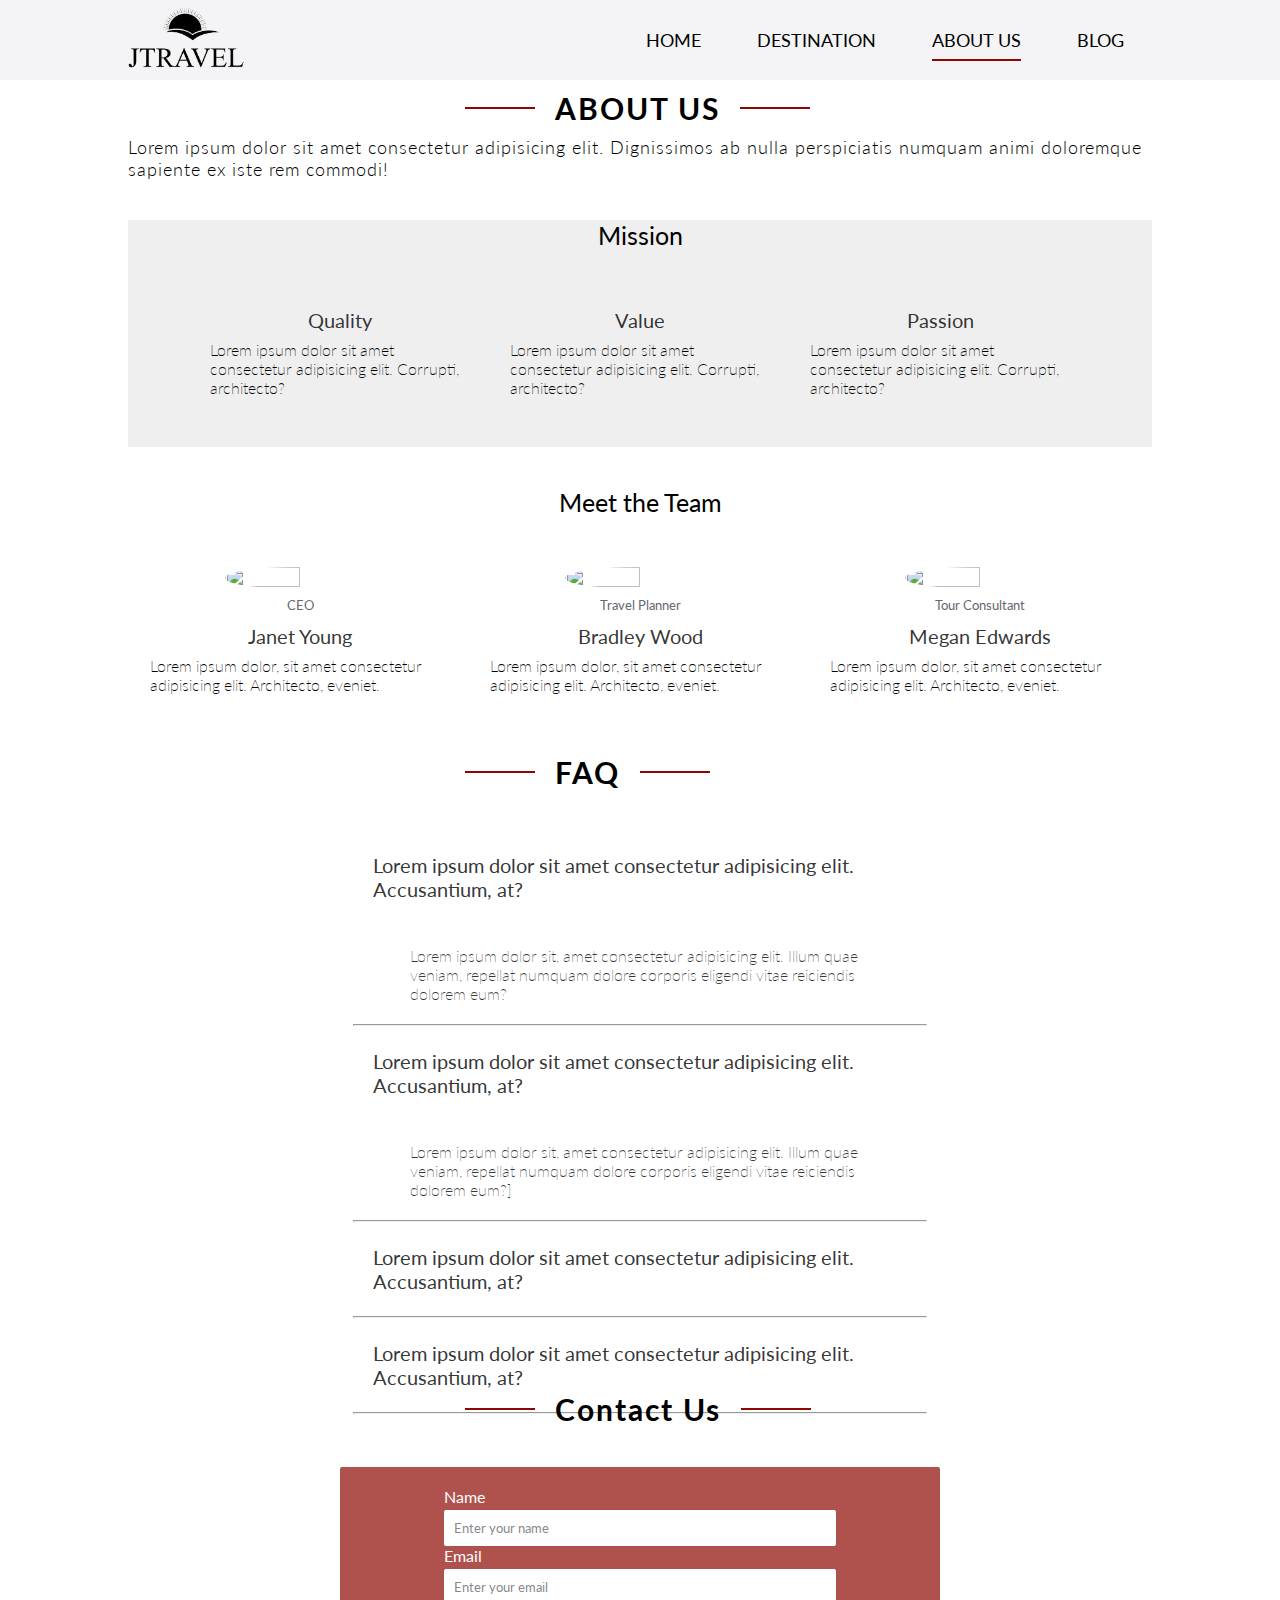
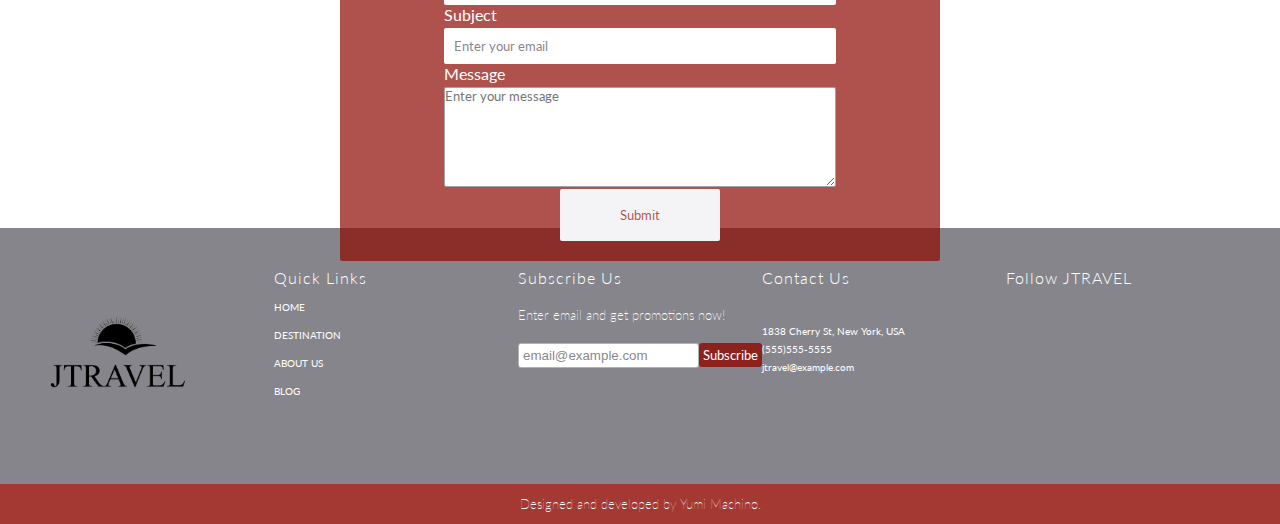
==== commit 28715de2: "Refactor" ====
--- a/about.html
+++ b/about.html
@@ -19,8 +19,7 @@
       referrerpolicy="no-referrer"
     />
     <link rel="stylesheet" href="css/main.css" />
-
-    <title>jtravel tour - make memorable experience</title>
+    <title>jtravel tour - About Us</title>
   </head>
   <body>
     <!-- Navbar -->
@@ -37,9 +36,8 @@
             >
             <div class="dropdown-content">
               <a href="destination.html" class="dropdown-link">Tour package</a>
-              <a href="destination.html" class="dropdown-link">Category</a>
               <a href="destination.html" class="dropdown-link"
-                >Featured discount</a
+                >Featured package</a
               >
             </div>
           </div>
@@ -300,6 +298,5 @@
       <p class="footer-text">Designed and developed by Yumi Machino.</p>
     </footer>
     <script src="js/faq.js"></script>
-    <!-- <script src="js/main.js"></script> -->
   </body>
 </html>
--- a/css/main.css
+++ b/css/main.css
@@ -1 +1 @@
-*{margin:0;padding:0;box-sizing:border-box}html{font-size:62.5%;font-family:"Lato",sans-serif}.container{width:80%;margin:0 auto}img{width:100%;height:100%;object-fit:cover}a{cursor:pointer}.btn{width:16rem;padding:1.8rem 3.6rem;outline:none;border:none;border-radius:10px;text-transform:capitalize;transition:transform 0.2s;cursor:pointer}.btn:hover{transform:scale(0.98)}.primary-btn{background-color:#8d0801;color:#fff}.secondary-btn{background-color:#66666e;color:#fff}.tertiary-btn{background-color:#f4f4f6;color:#8d0801}.footer-links{width:100%;height:20vw;background-color:rgba(102,102,110,0.8)}.footer-links-wrapper{padding:3rem;height:100%;display:flex;justify-content:space-around;align-items:center}.footer-links .footer-logo{width:180px;margin-right:auto}.footer-links .footer-link-items{width:20%;height:90%}.footer-links .footer-link-title{font-size:1.6rem;color:#fff;font-weight:300;letter-spacing:0.1rem}.footer-links .footer-link{text-decoration:none;color:#fff;cursor:pointer;position:relative;padding:0.8rem 0;transition:color 0.2s}.footer-links .footer-link:hover{color:rgba(141,8,1,0.8)}.footer-links .footer-link-wrapper{display:flex;justify-content:center;align-items:flex-start;flex-direction:column;height:70%;color:#fff}.footer-links .subscribe-text{padding-top:2rem;font-size:1.28rem;font-weight:200}.footer-links form{width:100%;height:100%;padding:0}.footer-links .input-details{padding-top:2rem;width:inherit;height:inherit;display:flex;justify-content:flex-start;align-items:flex-start}.footer-links input[type="email"]{width:100%;padding:0.4rem;border-radius:0.3rem;outline:none;border:1px solid rgba(102,102,110,0.5)}.footer-links input[type="email"]:focus{border:2px solid rgba(141,8,1,0.8)}.footer-links input::placeholder{font-family:inherit}.footer-links input[type="submit"]{padding:0.4rem;border-radius:0.3rem;font-family:inherit;background-color:rgba(141,8,1,0.8);color:#fff;border:none;cursor:pointer}.footer-links .contact-text{padding:0.3rem 0}.footer-links .footer-link-wrapper:last-child>span{font-size:2rem;padding:0.4rem 0;transition:color 0.2s}.footer-links .footer-link-wrapper:last-child>span:hover{color:rgba(141,8,1,0.8)}.footer{width:100vw;height:40px;color:#fff;background-color:rgba(141,8,1,0.8);display:flex;justify-content:center;align-items:center}.footer-text{font-size:1.28rem;font-weight:100}.section-title{font-size:3rem;letter-spacing:0.2rem;position:relative;display:inline-block;padding:1rem 0;transform:translateX(90px)}.section-title::before,.section-title::after{content:"";position:absolute;width:70px;height:0.2rem;transform:translateY(-50%);background-color:#8d0801;top:50%}.section-title::before{left:-90px}.section-title::after{right:-90px}.section-paragraph{font-size:1.8rem;font-weight:300;letter-spacing:0.1rem}.navbar{width:100%;height:80px;background-color:#f4f4f6;z-index:100}.navbar .container{height:100%;display:flex;justify-content:space-between;align-items:center}.navbar-items{display:flex;justify-content:center;align-items:center}.navbar-link{padding:1rem 0;margin:0 2.8rem;text-decoration:none;text-transform:uppercase;color:#000;font-size:1.8rem;position:relative}.navbar-link::after{content:"";width:0;height:0.2rem;position:absolute;bottom:0;left:0;background-color:#8d0801;transition:width 0.3s}.navbar-link:hover::after,.navbar-link:focus::after{width:100%}.navbar-link.active::after{width:100%}.dropdown{position:relative}.dropdown:hover .dropdown-content{opacity:1;visibility:visible;transform:translateY(0)}.dropdown-content{display:flex;justify-content:center;align-items:flex-start;flex-direction:column;position:absolute;padding:1rem 2rem;top:40px;left:10px;width:100%;height:140px;background-color:#f4f4f6;opacity:0;visibility:none;transition:all 0.2s;border-radius:5px;z-index:100;transform:translateY(-10px)}.dropdown-link{text-decoration:none;text-transform:uppercase;color:#66666e;font-size:1.6rem;opacity:0.7;padding:1rem 0;transition:color 0.2s;border-bottom:1px solid rgba(102,102,110,0.8)}.dropdown-link:hover{color:#8d0801;border-bottom:1px solid #8d0801;opacity:1}.logo{width:100px;height:100px}.modal{position:fixed;z-index:30;padding-top:100px;top:0;left:0;width:100%;height:100%;overflow:auto;background-color:rgba(0,0,0,0.4);display:none}.modal-content{margin:auto;padding:2rem;width:50%;background-color:#f4f4f6;border:0.1rem solid #66666e}.modal .img-wrapper{width:70%;height:20%;margin:0 auto}.modal-text{width:70%;margin:0 auto;display:flex;justify-content:space-around;align-items:center;flex-direction:column}.modal-title{font-size:2.5rem;padding:0.4rem 0}.modal-location,.modal-paragraph{font-size:1.44rem;margin:1rem 0}.modal-close{float:right;font-size:2.5rem;font-weight:bold;cursor:pointer;color:#66666e}.culture,.experience,.food,.nature{font-size:1.6rem;padding:0.2rem 0.4rem;border-radius:5px}.culture{border:0.2rem solid rgba(141,8,1,0.5)}.experience{border:0.2rem solid rgba(102,102,110,0.5)}.food{border:0.2rem solid rgba(253,182,0,0.5)}.nature{border:0.2rem solid rgba(61,235,0,0.5)}.testimonial{width:210px;height:160px;border:2px solid rgba(141,8,1,0.8);border-radius:48%;position:relative}.testimonial::after{content:"";width:0;height:0;position:absolute;bottom:10px;right:12px;border-top:8px solid rgba(141,8,1,0.8);border-right:8px solid transparent;border-bottom:8px solid transparent;border-left:8px solid transparent;transform:rotate(-47deg)}.testimonial-wrapper{display:flex;justify-content:center;align-items:center;padding:10px;width:180px;height:160px;margin:auto;position:relative}.testimonial-icon{position:absolute;top:10px;left:16px;font-size:3rem;color:rgba(102,102,110,0.8)}.testimonial-text{font-weight:100;font-size:1.28rem;color:rgba(0,0,0,0.8)}.testimonial-name{font-size:1.6rem;font-weight:400;text-align:right;color:rgba(0,0,0,0.8);padding:0.8rem 0 0.4rem 0}.testimonial-rating{text-align:right;color:rgba(253,182,0,0.5)}.package{width:300px;height:350px;margin:10px;box-shadow:rgba(0,0,0,0.1) 0px 1px 3px 0px,rgba(0,0,0,0.06) 0px 1px 2px 0px;padding:0 10px 10px 10px;border-radius:0.4rem;display:flex;justify-content:space-around;align-items:center;flex-direction:column;text-align:center}.package .img-wrapper{height:60%;width:90%}.package-name{font-size:1.6rem;color:rgba(0,0,0,0.8);font-weight:400}.package-text{font-size:1.28rem;color:rgba(0,0,0,0.8);font-weight:400}.hero{width:100vw;height:60vh;position:relative}.hero-bg{position:absolute;top:0;left:0;width:inherit;height:inherit;opacity:0;visibility:hidden;animation:slideshow 12s linear infinite}.hero-heading{position:absolute;bottom:20%;right:20rem}.hero-heading-main{font-family:"Bodoni Moda",serif;font-size:6rem;color:#fff;font-weight:300;text-shadow:0.2rem 0.2rem 0.4rem rgba(102,102,110,0.4)}.hero-heading-sub{font-family:"Bodoni Moda",serif;font-size:4rem;color:#fff;font-weight:300;text-shadow:0.2rem 0.2rem 0.4rem rgba(102,102,110,0.4);padding-bottom:2rem}.bg-1{animation-delay:0s}.bg-2{animation-delay:4s}.bg-3{animation-delay:8s}@keyframes slideshow{0%{visibility:hidden;opacity:0}5%{visibility:visible;opacity:1}18%{visibility:visible;opacity:1}20%{visibility:visible;opacity:1}30%{visibility:visible;opacity:1}60%{visibility:hidden;opacity:0}100%{visibility:hidden;opacity:0}}.picks{width:100vw;height:auto;padding:2rem 0}.picks .container{display:flex;justify-content:space-between;align-items:center}.picks-left{height:inherit}.picks-right{margin:10px;margin-left:50px;box-shadow:rgba(60,64,67,0.3) 0px 1px 2px 0px,rgba(60,64,67,0.15) 0px 2px 6px 2px;border-radius:5px;padding:2rem}.pick-card-wrapper{display:grid;height:inherit;grid-template-columns:repeat(4, 1fr);grid-template-rows:repeat(2, 240px);margin-top:3rem}.pick-card-wrapper .pick:nth-child(1){grid-column:1 / span 3}.pick-card-wrapper .pick:nth-child(2){grid-column:4}.pick-card-wrapper .pick:nth-child(3){grid-column:1}.pick-card-wrapper .pick:nth-child(4){grid-column:2 / 4}.pick-card-wrapper .pick:nth-child(5){grid-column:4}.pick{position:relative;overflow:hidden}.pick-info{position:absolute;width:100%;height:100%;top:0;left:-100%;background-color:rgba(0,0,0,0.4);display:flex;justify-content:flex-end;align-items:flex-end;flex-direction:column;padding:2rem;z-index:10;transition:left 0.3s linear}.pick-title{font-size:2rem;padding:2rem 0;color:#fff}.pick:hover .pick-info{left:0}form{width:260px;height:400px;display:flex;justify-content:space-around;align-items:center;padding:2rem;flex-direction:column}form .inputs-group{display:flex;justify-content:center;align-items:flex-start;flex-direction:column}.form-title{font-size:2.5rem;letter-spacing:0.1rem;color:#8d0801;padding-bottom:1rem;border-bottom:0.1rem solid rgba(102,102,110,0.3)}.inputs-group{width:100%}.inputs-group label{font-size:1.6rem;color:rgba(0,0,0,0.8);margin-bottom:1rem}.inputs-group .input-field{width:100%;padding:1rem 0;outline:none;border:0.1rem solid rgba(102,102,110,0.3);border-radius:5px;font-family:inherit;transition:border 0.1s;color:#66666e}.inputs-group .input-field:focus{border:0.2rem solid #8d0801}input::placeholder{color:rgba(102,102,110,0.8)}.interest{width:100vw;height:20%}.interest .swiper{width:100%}.interest .container{display:flex;justify-content:center;align-items:center;flex-direction:column}.interest .container .interest-section-text{width:550px}.interest .container .section-paragraph{width:650px}.interest-cards{padding:3.6rem 0;width:100%;display:flex;justify-content:space-around;align-items:space-around}.interest-card,.interest .swiper-slide{width:240px;height:160px;display:flex;justify-content:space-around;align-items:center;flex-direction:column;border-radius:5px;box-shadow:rgba(50,50,93,0.25) 0px 2px 5px -1px,rgba(0,0,0,0.3) 0px 1px 3px -1px}.interest-icon{color:#8d0801;opacity:0.75}.interest-title{font-size:2rem;font-weight:lighter}.testimonials{width:100vw;height:24vh;background-color:rgba(102,102,110,0.1);padding:12rem 0 16rem 0;position:relative}.testimonials .indicators .left-arrow{top:50%;left:50px}.testimonials .indicators .right-arrow{top:50%;right:50px}.testimonials .indicators .pg{width:10px;height:10px;background-color:rgba(102,102,110,0.5);position:absolute;border-radius:50%;transform:translateX(-50%);transition:background-color 0.2s}.testimonials .indicators .pg.open{background-color:rgba(141,8,1,0.7) !important}.testimonials .indicators .pagination-1{bottom:8px;left:49%}.testimonials .indicators .pagination-2{bottom:8px;left:50%}.testimonials .indicators .pagination-3{bottom:8px;left:51%}.testimonials .container{background-color:yellow;height:100%;width:60%}.testimonials-page{display:flex;justify-content:space-around;align-items:center;transform:translateX(-200%);width:100%;height:100%;transition:transform 0.3s}.testimonials-page.open{transform:translateX(0)}.testimonials .indicators .left-arrow,.testimonials .indicators .right-arrow{position:absolute;width:20px;height:30px;color:rgba(141,8,1,0.8);z-index:30;font-size:2.4rem;cursor:pointer;transform:translateY(-50%)}.news{width:100vw;height:auto;padding:3rem 0}.news .title-wrapper{width:500px}.news .container{height:100%;display:flex;justify-content:center;align-items:center;flex-direction:column}.news-wrapper{width:80%;height:300px;margin:10px auto;border-radius:1rem;box-shadow:rgba(99,99,99,0.2) 0px 2px 8px 0px;position:relative;padding:2rem 0}.news-block{display:flex;justify-content:space-around;align-items:center;padding:1rem 2rem 1rem 0}.news-block>span{display:inline-block;font-size:1.12rem;font-weight:200;color:rgba(0,0,0,0.8)}.news .travel-tag,.news .news-tag{padding:0.1rem 0.2rem;text-transform:uppercase;border-radius:0.4rem}.news .travel-tag{border:1.6px solid rgba(141,8,1,0.5)}.news .news-tag{border:1.6px solid rgba(102,102,110,0.5)}.news-text{font-size:1.12rem;font-weight:200;color:rgba(0,0,0,0.8)}.news-link{position:absolute;bottom:2rem;right:2rem;text-decoration:none;color:rgba(141,8,1,0.7)}.about-us{width:100%;height:auto;display:flex;justify-content:center;align-items:center;flex-direction:column}.title-wrapper{width:350px}.about-flex-wrapper{width:100%;padding:3rem 0;display:flex;justify-content:center;align-items:center;flex-wrap:wrap}.about-flex-item{display:flex;justify-content:center;align-items:center;flex-direction:column;width:300px}.item-title{font-size:2rem;color:rgba(0,0,0,0.8);padding:0.8rem 0;font-weight:400}.item-text{font-size:1.6rem;font-weight:200}.missions{width:100%;margin:4rem 0;height:auto;display:flex;justify-content:center;align-items:center;flex-direction:column;background-color:rgba(102,102,110,0.1)}.mission{padding:2rem}.mission span{font-size:6rem;color:rgba(141,8,1,0.8)}.section-sub-title{font-size:2.5rem;font-weight:400}.team{width:100%;height:auto;display:flex;justify-content:center;align-items:center;flex-direction:column}.team-member{margin:20px}.team-member-title{color:#66666e;padding:0.8rem 0 0.3rem 0;font-size:1.28rem}.team .member-img{width:50%;height:50%;border-radius:50%}.faqs{display:flex;justify-content:center;align-items:center;flex-direction:column}.hr-line{width:100%;margin:auto}.faq-container{display:flex;justify-content:center;align-items:center;flex-direction:column;padding:30px 20px;width:60%;margin:auto}.faq-body{margin:auto;width:50%;padding:auto}.faq{width:100%}.faq-page{font-size:2rem;padding:2rem;font-weight:400;color:rgba(0,0,0,0.8);margin:3px 0;position:relative}.faq .arrows{position:absolute;top:50%;right:12px;width:10px;height:10px;color:rgba(141,8,1,0.8);transform:translateY(-50%)}.faq .arrows .fa-angle-down{display:block;cursor:pointer;z-index:30}.faq .arrows .fa-angle-up{display:none;z-index:30}.faq-body{width:80%;height:100px;font-size:1.6rem;font-weight:200;color:rgba(0,0,0,0.8);display:none}.faq.active .faq-body{display:block;display:flex;justify-content:center;align-items:center}.faq.active .fa-angle-down{display:none}.faq.active .fa-angle-up{display:block;cursor:pointer}.contact{width:100%;height:30vw;display:flex;justify-content:center;align-items:center;flex-direction:column}.contact form{width:600px;height:500px;display:flex;justify-content:space-around;align-items:center;flex-direction:column;background-color:rgba(141,8,1,0.7);margin:3rem 0;border-radius:0.2rem}.contact form .input-details{width:70%}.contact form label{width:100%;display:inline-block;font-size:1.6rem;color:#fff;padding-bottom:0.4rem}.contact form input[type="text"],.contact form input[type="email"]{width:100%;padding:1rem}.contact form textarea{width:100%;height:100px;max-width:100%;max-height:200px;font-family:inherit}.contact form input,.contact form textarea{outline:none;border:1px solid rgba(102,102,110,0.6);border-radius:0.2rem;color:rgba(0,0,0,0.8);font-family:inherit}.contact form input:focus,.contact form textarea:focus{border:1px solid rgba(141,8,1,0.8)}.contact form input:last-child{border:none}.contact form input[type="submit"]{color:rgba(141,8,1,0.7)}.desti-heading{width:100vw;height:14vw;background:url(../images/destination-heading.jpg) no-repeat center;background-size:cover}.desti-heading .desti-heading-main{width:100%;height:100%;display:flex;justify-content:center;align-items:center;color:rgba(255,255,255,0.9);font-size:3.6rem;letter-spacing:0.4rem}.packages{width:100vw;height:auto;display:flex;justify-content:center;align-items:center;flex-direction:column}.packages .container{padding:3rem 0;display:flex;justify-content:center;align-items:center;flex-direction:column}.packages-wrapper{display:flex;justify-content:center;align-items:center;flex-wrap:wrap}.features{width:100%;display:flex;justify-content:center;align-items:center;flex-direction:column}.features .title-wrapper{width:450px}.features-wrapper{position:relative;width:100%;height:20vw}.features-wrapper .arrow{font-size:2.5rem;position:absolute;top:50%;transform:translateY(-50%);z-index:10;color:rgba(255,255,255,0.8)}.features-wrapper .f-left-arrow{left:3rem;z-index:30}.features-wrapper .f-right-arrow{right:3rem;z-index:30}.features-wrapper .feature-number{position:absolute;bottom:1rem;left:50%;transform:translateX(-50%);width:50px;height:30px;z-index:10;font-size:1.6rem;color:rgba(255,255,255,0.8);font-weight:600;font-style:italic}.features-wrapper .featured-section{position:absolute;top:0;left:0;width:100%;height:100%;background-color:red;background:url(../images/feature-1.jpg) no-repeat center;background-size:cover;padding:4rem;position:relative;display:none}.features-wrapper .featured-section .text-wrapper{position:absolute;bottom:4rem;right:6rem;display:flex;justify-content:space-around;align-items:flex-start;flex-direction:column;height:60%}.features-wrapper .featured-section .featured-title{font-size:2.5rem;font-weight:400;color:#fff}.features-wrapper .featured-section .featured-text{font-size:1.8rem;font-weight:300;color:#fff}.features-wrapper .featured-section.show{display:block}.features-wrapper .feature-bg-2{background:url(../images/feature-2.jpg) no-repeat center}.features-wrapper .feature-bg-3{background:url(../images/feature-3.jpg) no-repeat center}.blog-main{width:100%;height:auto;text-align:center}.blog-main .container{display:flex;justify-content:center;align-items:center;flex-direction:column}.blog-main .title-wrapper{width:300px}.blog-main .title-wrapper .section-title{width:100%}.blog{width:100%;display:flex;justify-content:center;align-items:center;flex-direction:column;padding:3rem 0}.blog .latest{width:700px;height:400px;box-shadow:rgba(0,0,0,0.15) 0px 3px 3px 0px;border-radius:0.4rem;display:flex;justify-content:space-around;align-items:center;flex-direction:column}.blog .latest .img-wrapper{width:100%;height:70%}.blog .latest .latest-title{font-size:2rem;font-weight:400}.posts{margin:6rem 0;display:flex;justify-content:center;align-items:center;flex-wrap:wrap}.post{width:300px;height:400px;display:flex;justify-content:space-around;align-items:center;flex-direction:column;box-shadow:rgba(0,0,0,0.15) 0px 3px 3px 0px;border-radius:0.4rem;margin:10px}.post .img-wrapper{width:100%;height:60%}.post-title{font-size:1.8rem;font-weight:400;padding:0 1rem}.post-text{font-size:1.28rem;font-weight:100;padding:0 1rem}.bg-detail{background:url(../images/tour-detail-heading.jpg) no-repeat center}.detail-overview{width:100%;height:30%}.detail-overview .overview-text{font-size:1.6rem;font-weight:100;padding:3rem;text-align:center}.overview{margin:2rem auto;width:60%;display:flex;justify-content:space-between;align-items:center;color:rgba(0,0,0,0.8)}.overview-title{font-size:2rem;padding-bottom:2rem}.overview-lists{list-style-type:none}.overview-list{font-size:1.8rem;font-weight:200}.overview-list .fas{color:rgba(141,8,1,0.8);margin-right:0.2rem}.overview-price{font-size:2.5rem}.overview .person{font-size:1.6rem;color:rgba(102,102,110,0.8);padding:1rem 0}.itinerary{width:100%;height:auto}.itinerary .container{padding:4rem 0;width:60%}.itinerary-title{font-size:2.5rem;text-align:center;padding:2rem 0}.itinerary-day{width:100%}.itinerary-day-title{font-size:2rem;font-weight:400;padding:2rem 0}.itinerary-day-text{font-size:1.6rem;font-weight:300;margin:2rem 0}.itinerary-day .img-wrapper{width:100%;height:300px}.know-more{width:100%;height:12vw;background:url(../images/tour-detail-footer.jpg) no-repeat center;background-size:cover;position:relative}.know-more-title{font-size:3rem;color:rgba(255,255,255,0.8);position:absolute;bottom:50%;right:2rem}.know-more .btn{position:absolute;bottom:10%;right:2rem}.blog-post{width:90%;margin:0 auto;height:auto;padding:3rem;color:rgba(0,0,0,0.8)}.blog-post-title{font-size:3rem;margin-left:8rem;padding:1rem 0}.blog-post .post-date{font-size:1.6rem;font-weight:200;margin-left:8rem;text-align:left}.blog-post .container{margin:3rem auto;height:100%;display:flex;justify-content:center;align-items:center;flex-direction:column;width:60%}.blog-post .container .img-wrapper{width:80%;height:350px}.post-content{width:100%;padding:3rem 0;height:auto;display:flex;justify-content:center;align-items:center;flex-direction:column}.post-content .post-title{font-size:2.5rem}.post-content .post-para{font-size:1.6rem;padding:2rem 1rem}.post-content .img-wrapper{margin:0 auto;width:80%;height:200px}.author{margin-top:4rem;padding:10px;width:100%;height:12vw;display:flex;justify-content:center;align-items:center;border-radius:0.4rem;border:1px solid rgba(102,102,110,0.8)}.author-img-wrapper{width:100px;height:100px}.author-img-wrapper img{border-radius:50%}.author-text{padding:0 2rem}.author-name{font-size:1.6rem}.author-history{font-size:1.28rem;font-weight:300}
+*{margin:0;padding:0;box-sizing:border-box}html{font-size:62.5%;font-family:"Lato",sans-serif}.container{width:80%;margin:0 auto}img{width:100%;height:100%;object-fit:cover}a{cursor:pointer}.btn{width:16rem;padding:1.8rem 3.6rem;outline:none;border:none;border-radius:10px;text-transform:capitalize;transition:transform 0.2s;cursor:pointer}.btn:hover{transform:scale(0.98)}.primary-btn{background-color:#8d0801;color:#fff}.secondary-btn{background-color:#66666e;color:#fff}.tertiary-btn{background-color:#f4f4f6;color:#8d0801}.footer-links{width:100%;height:20vw;background-color:rgba(102,102,110,0.8)}.footer-links-wrapper{padding:3rem;height:100%;display:flex;justify-content:space-around;align-items:center}.footer-links .footer-logo{width:180px;margin-right:auto}.footer-links .footer-link-items{width:20%;height:90%}.footer-links .footer-link-title{font-size:1.6rem;color:#fff;font-weight:300;letter-spacing:0.1rem}.footer-links .footer-link{text-decoration:none;color:#fff;cursor:pointer;position:relative;padding:0.8rem 0;transition:color 0.2s}.footer-links .footer-link:hover{color:rgba(141,8,1,0.8)}.footer-links .footer-link-wrapper{display:flex;justify-content:center;align-items:flex-start;flex-direction:column;height:70%;color:#fff}.footer-links .subscribe-text{padding-top:2rem;font-size:1.28rem;font-weight:200}.footer-links form{width:100%;height:100%;padding:0}.footer-links .input-details{padding-top:2rem;width:inherit;height:inherit;display:flex;justify-content:flex-start;align-items:flex-start}.footer-links input[type="email"]{width:100%;padding:0.4rem;border-radius:0.3rem;outline:none;border:1px solid rgba(102,102,110,0.5)}.footer-links input[type="email"]:focus{border:2px solid rgba(141,8,1,0.8)}.footer-links input::placeholder{font-family:inherit}.footer-links input[type="submit"]{padding:0.4rem;border-radius:0.3rem;font-family:inherit;background-color:rgba(141,8,1,0.8);color:#fff;border:none;cursor:pointer}.footer-links .contact-text{padding:0.3rem 0}.footer-links .footer-link-wrapper:last-child>span{font-size:2rem;padding:0.4rem 0;transition:color 0.2s}.footer-links .footer-link-wrapper:last-child>span:hover{color:rgba(141,8,1,0.8)}.footer{width:100vw;height:40px;color:#fff;background-color:rgba(141,8,1,0.8);display:flex;justify-content:center;align-items:center}.footer-text{font-size:1.28rem;font-weight:100}.section-title{font-size:3rem;letter-spacing:0.2rem;position:relative;display:inline-block;padding:1rem 0;transform:translateX(90px)}.section-title::before,.section-title::after{content:"";position:absolute;width:70px;height:0.2rem;transform:translateY(-50%);background-color:#8d0801;top:50%}.section-title::before{left:-90px}.section-title::after{right:-90px}.section-paragraph{font-size:1.8rem;font-weight:300;letter-spacing:0.1rem}.navbar{width:100%;height:80px;background-color:#f4f4f6;z-index:100}.navbar .container{height:100%;display:flex;justify-content:space-between;align-items:center}.navbar-items{display:flex;justify-content:center;align-items:center}.navbar-link{padding:1rem 0;margin:0 2.8rem;text-decoration:none;text-transform:uppercase;color:#000;font-size:1.8rem;position:relative}.navbar-link::after{content:"";width:0;height:0.2rem;position:absolute;bottom:0;left:0;background-color:#8d0801;transition:width 0.3s}.navbar-link:hover::after,.navbar-link:focus::after{width:100%}.navbar-link.active::after{width:100%}.dropdown{position:relative}.dropdown:hover .dropdown-content{opacity:1;visibility:visible;transform:translateY(0)}.dropdown-content{display:flex;justify-content:center;align-items:flex-start;flex-direction:column;position:absolute;padding:1rem 2rem;top:40px;left:10px;width:100%;height:140px;background-color:#f4f4f6;opacity:0;visibility:none;transition:all 0.2s;border-radius:5px;z-index:100;transform:translateY(-10px)}.dropdown-link{text-decoration:none;text-transform:uppercase;color:#66666e;font-size:1.6rem;opacity:0.7;padding:1rem 0;transition:color 0.2s;border-bottom:1px solid rgba(102,102,110,0.8)}.dropdown-link:hover{color:#8d0801;border-bottom:1px solid #8d0801;opacity:1}.logo{width:120px;height:100px}.modal{position:fixed;z-index:30;padding-top:100px;top:0;left:0;width:100%;height:100%;overflow:auto;background-color:rgba(0,0,0,0.4);display:none}.modal-content{margin:auto;padding:2rem;width:50%;background-color:#f4f4f6;border:0.1rem solid #66666e}.modal .img-wrapper{width:70%;height:20%;margin:0 auto}.modal-text{width:70%;margin:0 auto;display:flex;justify-content:space-around;align-items:center;flex-direction:column}.modal-title{font-size:2.5rem;padding:0.4rem 0}.modal-location,.modal-paragraph{font-size:1.44rem;margin:1rem 0}.modal-close{float:right;font-size:2.5rem;font-weight:bold;cursor:pointer;color:#66666e}.culture,.experience,.food,.nature{font-size:1.6rem;padding:0.2rem 0.4rem;border-radius:5px}.culture{border:0.2rem solid rgba(141,8,1,0.5)}.experience{border:0.2rem solid rgba(102,102,110,0.5)}.food{border:0.2rem solid rgba(253,182,0,0.5)}.nature{border:0.2rem solid rgba(61,235,0,0.5)}.testimonial{width:210px;height:160px;border:2px solid rgba(141,8,1,0.8);border-radius:48%;position:relative}.testimonial::after{content:"";width:0;height:0;position:absolute;bottom:10px;right:12px;border-top:8px solid rgba(141,8,1,0.8);border-right:8px solid transparent;border-bottom:8px solid transparent;border-left:8px solid transparent;transform:rotate(-47deg)}.testimonial-wrapper{display:flex;justify-content:center;align-items:center;padding:10px;width:180px;height:160px;margin:auto;position:relative}.testimonial-icon{position:absolute;top:10px;left:16px;font-size:3rem;color:rgba(102,102,110,0.8)}.testimonial-text{font-weight:100;font-size:1.28rem;color:rgba(0,0,0,0.8)}.testimonial-name{font-size:1.6rem;font-weight:400;text-align:right;color:rgba(0,0,0,0.8);padding:0.8rem 0 0.4rem 0}.testimonial-rating{text-align:right;color:rgba(253,182,0,0.5)}.package{width:300px;height:350px;margin:10px;box-shadow:rgba(0,0,0,0.1) 0px 1px 3px 0px,rgba(0,0,0,0.06) 0px 1px 2px 0px;padding:0 10px 10px 10px;border-radius:0.4rem;display:flex;justify-content:space-around;align-items:center;flex-direction:column;text-align:center}.package .img-wrapper{height:60%;width:90%}.package-name{font-size:1.6rem;color:rgba(0,0,0,0.8);font-weight:400}.package-text{font-size:1.28rem;color:rgba(0,0,0,0.8);font-weight:400}.hero{width:100vw;height:60vh;position:relative}.hero-bg{position:absolute;top:0;left:0;width:inherit;height:inherit;opacity:0;visibility:hidden;animation:slideshow 12s linear infinite}.hero-heading{position:absolute;bottom:20%;right:20rem}.hero-heading-main{font-family:"Bodoni Moda",serif;font-size:6rem;color:#fff;font-weight:300;text-shadow:0.2rem 0.2rem 0.4rem rgba(102,102,110,0.4)}.hero-heading-sub{font-family:"Bodoni Moda",serif;font-size:4rem;color:#fff;font-weight:300;text-shadow:0.2rem 0.2rem 0.4rem rgba(102,102,110,0.4);padding-bottom:2rem}.bg-1{animation-delay:0s}.bg-2{animation-delay:4s}.bg-3{animation-delay:8s}@keyframes slideshow{0%{visibility:hidden;opacity:0}5%{visibility:visible;opacity:1}18%{visibility:visible;opacity:1}20%{visibility:visible;opacity:1}30%{visibility:visible;opacity:1}60%{visibility:hidden;opacity:0}100%{visibility:hidden;opacity:0}}.picks{width:100vw;height:auto;padding:2rem 0}.picks .container{display:flex;justify-content:space-between;align-items:center}.picks-left{height:inherit}.picks-right{margin:10px;margin-left:50px;box-shadow:rgba(60,64,67,0.3) 0px 1px 2px 0px,rgba(60,64,67,0.15) 0px 2px 6px 2px;border-radius:5px;padding:2rem}.pick-card-wrapper{display:grid;height:inherit;grid-template-columns:repeat(4, 1fr);grid-template-rows:repeat(2, 240px);margin-top:3rem}.pick-card-wrapper .pick:nth-child(1){grid-column:1 / span 3}.pick-card-wrapper .pick:nth-child(2){grid-column:4}.pick-card-wrapper .pick:nth-child(3){grid-column:1}.pick-card-wrapper .pick:nth-child(4){grid-column:2 / 4}.pick-card-wrapper .pick:nth-child(5){grid-column:4}.pick{position:relative;overflow:hidden}.pick-info{position:absolute;width:100%;height:100%;top:0;left:-100%;background-color:rgba(0,0,0,0.4);display:flex;justify-content:flex-end;align-items:flex-end;flex-direction:column;padding:2rem;z-index:10;transition:left 0.3s linear}.pick-title{font-size:2rem;padding:2rem 0;color:#fff}.pick:hover .pick-info{left:0}form{width:260px;height:400px;display:flex;justify-content:space-around;align-items:center;padding:2rem;flex-direction:column}form .inputs-group{display:flex;justify-content:center;align-items:flex-start;flex-direction:column}.form-title{font-size:2.5rem;letter-spacing:0.1rem;color:#8d0801;padding-bottom:1rem;border-bottom:0.1rem solid rgba(102,102,110,0.3)}.inputs-group{width:100%}.inputs-group label{font-size:1.6rem;color:rgba(0,0,0,0.8);margin-bottom:1rem}.inputs-group .input-field{width:100%;padding:1rem 0;outline:none;border:0.1rem solid rgba(102,102,110,0.3);border-radius:5px;font-family:inherit;transition:border 0.1s;color:#66666e}.inputs-group .input-field:focus{border:0.2rem solid #8d0801}input::placeholder{color:rgba(102,102,110,0.8)}.interest{width:100vw;height:20%}.interest .swiper{width:100%}.interest .container{display:flex;justify-content:center;align-items:center;flex-direction:column}.interest .container .interest-section-text{width:550px}.interest .container .section-paragraph{width:650px}.interest-cards{padding:3.6rem 0;width:100%;display:flex;justify-content:space-around;align-items:space-around}.interest-card,.interest .swiper-slide{width:240px;height:160px;display:flex;justify-content:space-around;align-items:center;flex-direction:column;border-radius:5px;box-shadow:rgba(50,50,93,0.25) 0px 2px 5px -1px,rgba(0,0,0,0.3) 0px 1px 3px -1px}.interest-icon{color:#8d0801;opacity:0.75}.interest-title{font-size:2rem;font-weight:lighter}.testimonials{width:100vw;height:24vh;background-color:rgba(102,102,110,0.1);padding:12rem 0 16rem 0;position:relative}.testimonials .indicators .left-arrow{top:50%;left:50px}.testimonials .indicators .right-arrow{top:50%;right:50px}.testimonials .indicators .pg{width:10px;height:10px;background-color:rgba(102,102,110,0.5);position:absolute;border-radius:50%;transform:translateX(-50%);transition:background-color 0.2s}.testimonials .indicators .pg.open{background-color:rgba(141,8,1,0.7) !important}.testimonials .indicators .pagination-1{bottom:8px;left:49%}.testimonials .indicators .pagination-2{bottom:8px;left:50%}.testimonials .indicators .pagination-3{bottom:8px;left:51%}.testimonials .container{background-color:yellow;height:100%;width:60%}.testimonials-page{display:flex;justify-content:space-around;align-items:center;transform:translateX(-200%);width:100%;height:100%;transition:transform 0.3s}.testimonials-page.open{transform:translateX(0)}.testimonials .indicators .left-arrow,.testimonials .indicators .right-arrow{position:absolute;width:20px;height:30px;color:rgba(141,8,1,0.8);z-index:30;font-size:2.4rem;cursor:pointer;transform:translateY(-50%)}.news{width:100vw;height:auto;padding:3rem 0}.news .title-wrapper{width:500px}.news .container{height:100%;display:flex;justify-content:center;align-items:center;flex-direction:column}.news-wrapper{width:80%;height:300px;margin:10px auto;border-radius:1rem;box-shadow:rgba(99,99,99,0.2) 0px 2px 8px 0px;position:relative;padding:2rem 0}.news-block{display:flex;justify-content:space-around;align-items:center;padding:1rem 2rem 1rem 0}.news-block>span{display:inline-block;font-size:1.12rem;font-weight:200;color:rgba(0,0,0,0.8)}.news .travel-tag,.news .news-tag{padding:0.1rem 0.2rem;text-transform:uppercase;border-radius:0.4rem}.news .travel-tag{border:1.6px solid rgba(141,8,1,0.5)}.news .news-tag{border:1.6px solid rgba(102,102,110,0.5)}.news-text{font-size:1.12rem;font-weight:200;color:rgba(0,0,0,0.8)}.news-link{position:absolute;bottom:2rem;right:2rem;text-decoration:none;color:rgba(141,8,1,0.7)}.about-us{width:100%;height:auto;display:flex;justify-content:center;align-items:center;flex-direction:column}.title-wrapper{width:350px}.about-flex-wrapper{width:100%;padding:3rem 0;display:flex;justify-content:center;align-items:center;flex-wrap:wrap}.about-flex-item{display:flex;justify-content:center;align-items:center;flex-direction:column;width:300px}.item-title{font-size:2rem;color:rgba(0,0,0,0.8);padding:0.8rem 0;font-weight:400}.item-text{font-size:1.6rem;font-weight:200}.missions{width:100%;margin:4rem 0;height:auto;display:flex;justify-content:center;align-items:center;flex-direction:column;background-color:rgba(102,102,110,0.1)}.mission{padding:2rem}.mission span{font-size:6rem;color:rgba(141,8,1,0.8)}.section-sub-title{font-size:2.5rem;font-weight:400}.team{width:100%;height:auto;display:flex;justify-content:center;align-items:center;flex-direction:column}.team-member{margin:20px}.team-member-title{color:#66666e;padding:0.8rem 0 0.3rem 0;font-size:1.28rem}.team .member-img{width:50%;height:50%;border-radius:50%}.faqs{display:flex;justify-content:center;align-items:center;flex-direction:column}.hr-line{width:100%;margin:auto}.faq-container{display:flex;justify-content:center;align-items:center;flex-direction:column;padding:30px 20px;width:60%;margin:auto}.faq-body{margin:auto;width:50%;padding:auto}.faq{width:100%}.faq-page{font-size:2rem;padding:2rem;font-weight:400;color:rgba(0,0,0,0.8);margin:3px 0;position:relative}.faq .arrows{position:absolute;top:50%;right:12px;width:10px;height:10px;color:rgba(141,8,1,0.8);transform:translateY(-50%)}.faq .arrows .fa-angle-down{display:block;cursor:pointer;z-index:30}.faq .arrows .fa-angle-up{display:none;z-index:30}.faq-body{width:80%;height:100px;font-size:1.6rem;font-weight:200;color:rgba(0,0,0,0.8);display:none}.faq.active .faq-body{display:block;display:flex;justify-content:center;align-items:center}.faq.active .fa-angle-down{display:none}.faq.active .fa-angle-up{display:block;cursor:pointer}.contact{width:100%;height:30vw;display:flex;justify-content:center;align-items:center;flex-direction:column}.contact form{width:600px;height:500px;display:flex;justify-content:space-around;align-items:center;flex-direction:column;background-color:rgba(141,8,1,0.7);margin:3rem 0;border-radius:0.2rem}.contact form .input-details{width:70%}.contact form label{width:100%;display:inline-block;font-size:1.6rem;color:#fff;padding-bottom:0.4rem}.contact form input[type="text"],.contact form input[type="email"]{width:100%;padding:1rem}.contact form textarea{width:100%;height:100px;max-width:100%;max-height:200px;font-family:inherit}.contact form input,.contact form textarea{outline:none;border:1px solid rgba(102,102,110,0.6);border-radius:0.2rem;color:rgba(0,0,0,0.8);font-family:inherit}.contact form input:focus,.contact form textarea:focus{border:1px solid rgba(141,8,1,0.8)}.contact form input:last-child{border:none}.contact form input[type="submit"]{color:rgba(141,8,1,0.7)}.desti-heading{width:100vw;height:14vw;background:url(../images/destination-heading.jpg) no-repeat center;background-size:cover}.desti-heading .desti-heading-main{width:100%;height:100%;display:flex;justify-content:center;align-items:center;color:rgba(255,255,255,0.9);font-size:3.6rem;letter-spacing:0.4rem}.packages{width:100vw;height:auto;display:flex;justify-content:center;align-items:center;flex-direction:column}.packages .container{padding:3rem 0;display:flex;justify-content:center;align-items:center;flex-direction:column}.packages-wrapper{display:flex;justify-content:center;align-items:center;flex-wrap:wrap}.features{width:100%;display:flex;justify-content:center;align-items:center;flex-direction:column}.features .title-wrapper{width:450px}.features-wrapper{position:relative;width:100%;height:20vw}.features-wrapper .arrow{font-size:2.5rem;position:absolute;top:50%;transform:translateY(-50%);z-index:10;color:rgba(255,255,255,0.8)}.features-wrapper .f-left-arrow{left:3rem;z-index:30}.features-wrapper .f-right-arrow{right:3rem;z-index:30}.features-wrapper .feature-number{position:absolute;bottom:1rem;left:50%;transform:translateX(-50%);width:50px;height:30px;z-index:10;font-size:1.6rem;color:rgba(255,255,255,0.8);font-weight:600;font-style:italic}.features-wrapper .featured-section{position:absolute;top:0;left:0;width:100%;height:100%;background-color:red;background:url(../images/feature-1.jpg) no-repeat center;background-size:cover;padding:4rem;position:relative;display:none}.features-wrapper .featured-section .text-wrapper{position:absolute;bottom:4rem;right:6rem;display:flex;justify-content:space-around;align-items:flex-start;flex-direction:column;height:60%}.features-wrapper .featured-section .featured-title{font-size:2.5rem;font-weight:400;color:#fff}.features-wrapper .featured-section .featured-text{font-size:1.8rem;font-weight:300;color:#fff}.features-wrapper .featured-section.show{display:block}.features-wrapper .feature-bg-2{background:url(../images/feature-2.jpg) no-repeat center}.features-wrapper .feature-bg-3{background:url(../images/feature-3.jpg) no-repeat center}.blog-main{width:100%;height:auto;text-align:center}.blog-main .container{display:flex;justify-content:center;align-items:center;flex-direction:column}.blog-main .title-wrapper{width:300px}.blog-main .title-wrapper .section-title{width:100%}.blog{width:100%;display:flex;justify-content:center;align-items:center;flex-direction:column;padding:3rem 0}.blog .latest{width:700px;height:400px;box-shadow:rgba(0,0,0,0.15) 0px 3px 3px 0px;border-radius:0.4rem;display:flex;justify-content:space-around;align-items:center;flex-direction:column}.blog .latest .img-wrapper{width:100%;height:70%}.blog .latest .latest-title{font-size:2rem;font-weight:400}.posts{margin:6rem 0;display:flex;justify-content:center;align-items:center;flex-wrap:wrap}.post{width:300px;height:400px;display:flex;justify-content:space-around;align-items:center;flex-direction:column;box-shadow:rgba(0,0,0,0.15) 0px 3px 3px 0px;border-radius:0.4rem;margin:10px}.post .img-wrapper{width:100%;height:60%}.post-title{font-size:1.8rem;font-weight:400;padding:0 1rem}.post-text{font-size:1.28rem;font-weight:100;padding:0 1rem}.bg-detail{background:url(../images/tour-detail-heading.jpg) no-repeat center}.detail-overview{width:100%;height:30%}.detail-overview .overview-text{font-size:1.6rem;font-weight:100;padding:3rem;text-align:center}.overview{margin:2rem auto;width:60%;display:flex;justify-content:space-between;align-items:center;color:rgba(0,0,0,0.8)}.overview-title{font-size:2rem;padding-bottom:2rem}.overview-lists{list-style-type:none}.overview-list{font-size:1.8rem;font-weight:200}.overview-list .fas{color:rgba(141,8,1,0.8);margin-right:0.2rem}.overview-price{font-size:2.5rem}.overview .person{font-size:1.6rem;color:rgba(102,102,110,0.8);padding:1rem 0}.itinerary{width:100%;height:auto}.itinerary .container{padding:4rem 0;width:60%}.itinerary-title{font-size:2.5rem;text-align:center;padding:2rem 0}.itinerary-day{width:100%}.itinerary-day-title{font-size:2rem;font-weight:400;padding:2rem 0}.itinerary-day-text{font-size:1.6rem;font-weight:300;margin:2rem 0}.itinerary-day .img-wrapper{width:100%;height:300px}.know-more{width:100%;height:12vw;background:url(../images/tour-detail-footer.jpg) no-repeat center;background-size:cover;position:relative}.know-more-title{font-size:3rem;color:rgba(255,255,255,0.8);position:absolute;bottom:50%;right:2rem}.know-more .btn{position:absolute;bottom:10%;right:2rem}.blog-post{width:90%;margin:0 auto;height:auto;padding:3rem;color:rgba(0,0,0,0.8)}.blog-post-title{font-size:3rem;margin-left:8rem;padding:1rem 0}.blog-post .post-date{font-size:1.6rem;font-weight:200;margin-left:8rem;text-align:left}.blog-post .container{margin:3rem auto;height:100%;display:flex;justify-content:center;align-items:center;flex-direction:column;width:60%}.blog-post .container .img-wrapper{width:80%;height:350px}.post-content{width:100%;padding:3rem 0;height:auto;display:flex;justify-content:center;align-items:center;flex-direction:column}.post-content .post-title{font-size:2.5rem}.post-content .post-para{font-size:1.6rem;padding:2rem 1rem}.post-content .img-wrapper{margin:0 auto;width:80%;height:200px}.author{margin-top:4rem;padding:10px;width:100%;height:12vw;display:flex;justify-content:center;align-items:center;border-radius:0.4rem;border:1px solid rgba(102,102,110,0.8)}.author-img-wrapper{width:100px;height:100px}.author-img-wrapper img{border-radius:50%}.author-text{padding:0 2rem}.author-name{font-size:1.6rem}.author-history{font-size:1.28rem;font-weight:300}
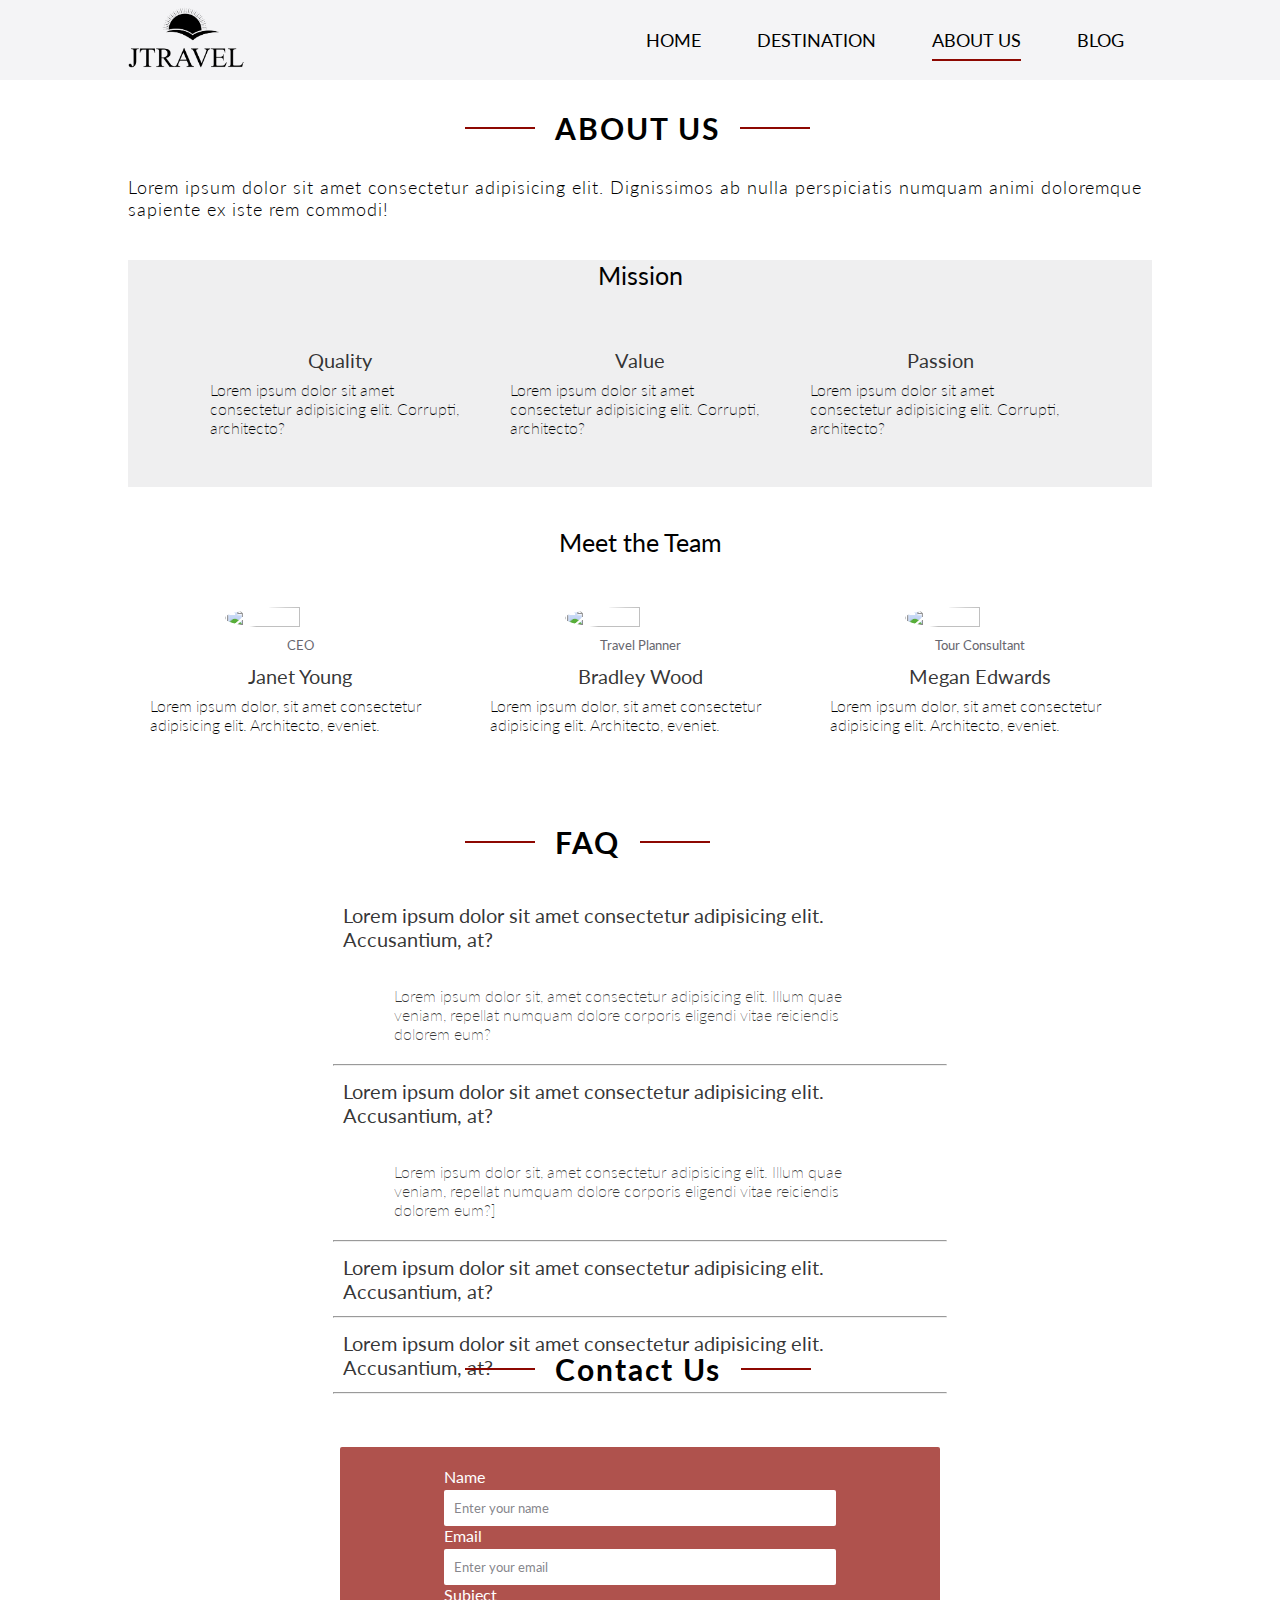
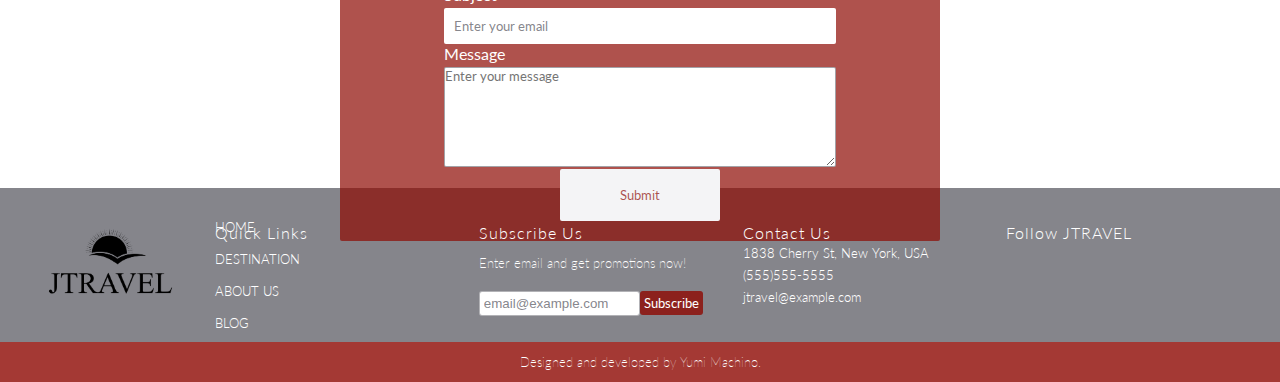
==== commit 83831eb2: "Add responsive" ====
--- a/about.html
+++ b/about.html
@@ -144,6 +144,7 @@
         <div class="title-wrapper">
           <h3 class="section-title">FAQ</h3>
         </div>
+        
         <div class="faq-container">
           <div class="faq active">
             <h5 class="faq-page">
--- a/css/main.css
+++ b/css/main.css
@@ -1 +1 @@
-*{margin:0;padding:0;box-sizing:border-box}html{font-size:62.5%;font-family:"Lato",sans-serif}.container{width:80%;margin:0 auto}img{width:100%;height:100%;object-fit:cover}a{cursor:pointer}.btn{width:16rem;padding:1.8rem 3.6rem;outline:none;border:none;border-radius:10px;text-transform:capitalize;transition:transform 0.2s;cursor:pointer}.btn:hover{transform:scale(0.98)}.primary-btn{background-color:#8d0801;color:#fff}.secondary-btn{background-color:#66666e;color:#fff}.tertiary-btn{background-color:#f4f4f6;color:#8d0801}.footer-links{width:100%;height:20vw;background-color:rgba(102,102,110,0.8)}.footer-links-wrapper{padding:3rem;height:100%;display:flex;justify-content:space-around;align-items:center}.footer-links .footer-logo{width:180px;margin-right:auto}.footer-links .footer-link-items{width:20%;height:90%}.footer-links .footer-link-title{font-size:1.6rem;color:#fff;font-weight:300;letter-spacing:0.1rem}.footer-links .footer-link{text-decoration:none;color:#fff;cursor:pointer;position:relative;padding:0.8rem 0;transition:color 0.2s}.footer-links .footer-link:hover{color:rgba(141,8,1,0.8)}.footer-links .footer-link-wrapper{display:flex;justify-content:center;align-items:flex-start;flex-direction:column;height:70%;color:#fff}.footer-links .subscribe-text{padding-top:2rem;font-size:1.28rem;font-weight:200}.footer-links form{width:100%;height:100%;padding:0}.footer-links .input-details{padding-top:2rem;width:inherit;height:inherit;display:flex;justify-content:flex-start;align-items:flex-start}.footer-links input[type="email"]{width:100%;padding:0.4rem;border-radius:0.3rem;outline:none;border:1px solid rgba(102,102,110,0.5)}.footer-links input[type="email"]:focus{border:2px solid rgba(141,8,1,0.8)}.footer-links input::placeholder{font-family:inherit}.footer-links input[type="submit"]{padding:0.4rem;border-radius:0.3rem;font-family:inherit;background-color:rgba(141,8,1,0.8);color:#fff;border:none;cursor:pointer}.footer-links .contact-text{padding:0.3rem 0}.footer-links .footer-link-wrapper:last-child>span{font-size:2rem;padding:0.4rem 0;transition:color 0.2s}.footer-links .footer-link-wrapper:last-child>span:hover{color:rgba(141,8,1,0.8)}.footer{width:100vw;height:40px;color:#fff;background-color:rgba(141,8,1,0.8);display:flex;justify-content:center;align-items:center}.footer-text{font-size:1.28rem;font-weight:100}.section-title{font-size:3rem;letter-spacing:0.2rem;position:relative;display:inline-block;padding:1rem 0;transform:translateX(90px)}.section-title::before,.section-title::after{content:"";position:absolute;width:70px;height:0.2rem;transform:translateY(-50%);background-color:#8d0801;top:50%}.section-title::before{left:-90px}.section-title::after{right:-90px}.section-paragraph{font-size:1.8rem;font-weight:300;letter-spacing:0.1rem}.navbar{width:100%;height:80px;background-color:#f4f4f6;z-index:100}.navbar .container{height:100%;display:flex;justify-content:space-between;align-items:center}.navbar-items{display:flex;justify-content:center;align-items:center}.navbar-link{padding:1rem 0;margin:0 2.8rem;text-decoration:none;text-transform:uppercase;color:#000;font-size:1.8rem;position:relative}.navbar-link::after{content:"";width:0;height:0.2rem;position:absolute;bottom:0;left:0;background-color:#8d0801;transition:width 0.3s}.navbar-link:hover::after,.navbar-link:focus::after{width:100%}.navbar-link.active::after{width:100%}.dropdown{position:relative}.dropdown:hover .dropdown-content{opacity:1;visibility:visible;transform:translateY(0)}.dropdown-content{display:flex;justify-content:center;align-items:flex-start;flex-direction:column;position:absolute;padding:1rem 2rem;top:40px;left:10px;width:100%;height:140px;background-color:#f4f4f6;opacity:0;visibility:none;transition:all 0.2s;border-radius:5px;z-index:100;transform:translateY(-10px)}.dropdown-link{text-decoration:none;text-transform:uppercase;color:#66666e;font-size:1.6rem;opacity:0.7;padding:1rem 0;transition:color 0.2s;border-bottom:1px solid rgba(102,102,110,0.8)}.dropdown-link:hover{color:#8d0801;border-bottom:1px solid #8d0801;opacity:1}.logo{width:120px;height:100px}.modal{position:fixed;z-index:30;padding-top:100px;top:0;left:0;width:100%;height:100%;overflow:auto;background-color:rgba(0,0,0,0.4);display:none}.modal-content{margin:auto;padding:2rem;width:50%;background-color:#f4f4f6;border:0.1rem solid #66666e}.modal .img-wrapper{width:70%;height:20%;margin:0 auto}.modal-text{width:70%;margin:0 auto;display:flex;justify-content:space-around;align-items:center;flex-direction:column}.modal-title{font-size:2.5rem;padding:0.4rem 0}.modal-location,.modal-paragraph{font-size:1.44rem;margin:1rem 0}.modal-close{float:right;font-size:2.5rem;font-weight:bold;cursor:pointer;color:#66666e}.culture,.experience,.food,.nature{font-size:1.6rem;padding:0.2rem 0.4rem;border-radius:5px}.culture{border:0.2rem solid rgba(141,8,1,0.5)}.experience{border:0.2rem solid rgba(102,102,110,0.5)}.food{border:0.2rem solid rgba(253,182,0,0.5)}.nature{border:0.2rem solid rgba(61,235,0,0.5)}.testimonial{width:210px;height:160px;border:2px solid rgba(141,8,1,0.8);border-radius:48%;position:relative}.testimonial::after{content:"";width:0;height:0;position:absolute;bottom:10px;right:12px;border-top:8px solid rgba(141,8,1,0.8);border-right:8px solid transparent;border-bottom:8px solid transparent;border-left:8px solid transparent;transform:rotate(-47deg)}.testimonial-wrapper{display:flex;justify-content:center;align-items:center;padding:10px;width:180px;height:160px;margin:auto;position:relative}.testimonial-icon{position:absolute;top:10px;left:16px;font-size:3rem;color:rgba(102,102,110,0.8)}.testimonial-text{font-weight:100;font-size:1.28rem;color:rgba(0,0,0,0.8)}.testimonial-name{font-size:1.6rem;font-weight:400;text-align:right;color:rgba(0,0,0,0.8);padding:0.8rem 0 0.4rem 0}.testimonial-rating{text-align:right;color:rgba(253,182,0,0.5)}.package{width:300px;height:350px;margin:10px;box-shadow:rgba(0,0,0,0.1) 0px 1px 3px 0px,rgba(0,0,0,0.06) 0px 1px 2px 0px;padding:0 10px 10px 10px;border-radius:0.4rem;display:flex;justify-content:space-around;align-items:center;flex-direction:column;text-align:center}.package .img-wrapper{height:60%;width:90%}.package-name{font-size:1.6rem;color:rgba(0,0,0,0.8);font-weight:400}.package-text{font-size:1.28rem;color:rgba(0,0,0,0.8);font-weight:400}.hero{width:100vw;height:60vh;position:relative}.hero-bg{position:absolute;top:0;left:0;width:inherit;height:inherit;opacity:0;visibility:hidden;animation:slideshow 12s linear infinite}.hero-heading{position:absolute;bottom:20%;right:20rem}.hero-heading-main{font-family:"Bodoni Moda",serif;font-size:6rem;color:#fff;font-weight:300;text-shadow:0.2rem 0.2rem 0.4rem rgba(102,102,110,0.4)}.hero-heading-sub{font-family:"Bodoni Moda",serif;font-size:4rem;color:#fff;font-weight:300;text-shadow:0.2rem 0.2rem 0.4rem rgba(102,102,110,0.4);padding-bottom:2rem}.bg-1{animation-delay:0s}.bg-2{animation-delay:4s}.bg-3{animation-delay:8s}@keyframes slideshow{0%{visibility:hidden;opacity:0}5%{visibility:visible;opacity:1}18%{visibility:visible;opacity:1}20%{visibility:visible;opacity:1}30%{visibility:visible;opacity:1}60%{visibility:hidden;opacity:0}100%{visibility:hidden;opacity:0}}.picks{width:100vw;height:auto;padding:2rem 0}.picks .container{display:flex;justify-content:space-between;align-items:center}.picks-left{height:inherit}.picks-right{margin:10px;margin-left:50px;box-shadow:rgba(60,64,67,0.3) 0px 1px 2px 0px,rgba(60,64,67,0.15) 0px 2px 6px 2px;border-radius:5px;padding:2rem}.pick-card-wrapper{display:grid;height:inherit;grid-template-columns:repeat(4, 1fr);grid-template-rows:repeat(2, 240px);margin-top:3rem}.pick-card-wrapper .pick:nth-child(1){grid-column:1 / span 3}.pick-card-wrapper .pick:nth-child(2){grid-column:4}.pick-card-wrapper .pick:nth-child(3){grid-column:1}.pick-card-wrapper .pick:nth-child(4){grid-column:2 / 4}.pick-card-wrapper .pick:nth-child(5){grid-column:4}.pick{position:relative;overflow:hidden}.pick-info{position:absolute;width:100%;height:100%;top:0;left:-100%;background-color:rgba(0,0,0,0.4);display:flex;justify-content:flex-end;align-items:flex-end;flex-direction:column;padding:2rem;z-index:10;transition:left 0.3s linear}.pick-title{font-size:2rem;padding:2rem 0;color:#fff}.pick:hover .pick-info{left:0}form{width:260px;height:400px;display:flex;justify-content:space-around;align-items:center;padding:2rem;flex-direction:column}form .inputs-group{display:flex;justify-content:center;align-items:flex-start;flex-direction:column}.form-title{font-size:2.5rem;letter-spacing:0.1rem;color:#8d0801;padding-bottom:1rem;border-bottom:0.1rem solid rgba(102,102,110,0.3)}.inputs-group{width:100%}.inputs-group label{font-size:1.6rem;color:rgba(0,0,0,0.8);margin-bottom:1rem}.inputs-group .input-field{width:100%;padding:1rem 0;outline:none;border:0.1rem solid rgba(102,102,110,0.3);border-radius:5px;font-family:inherit;transition:border 0.1s;color:#66666e}.inputs-group .input-field:focus{border:0.2rem solid #8d0801}input::placeholder{color:rgba(102,102,110,0.8)}.interest{width:100vw;height:20%}.interest .swiper{width:100%}.interest .container{display:flex;justify-content:center;align-items:center;flex-direction:column}.interest .container .interest-section-text{width:550px}.interest .container .section-paragraph{width:650px}.interest-cards{padding:3.6rem 0;width:100%;display:flex;justify-content:space-around;align-items:space-around}.interest-card,.interest .swiper-slide{width:240px;height:160px;display:flex;justify-content:space-around;align-items:center;flex-direction:column;border-radius:5px;box-shadow:rgba(50,50,93,0.25) 0px 2px 5px -1px,rgba(0,0,0,0.3) 0px 1px 3px -1px}.interest-icon{color:#8d0801;opacity:0.75}.interest-title{font-size:2rem;font-weight:lighter}.testimonials{width:100vw;height:24vh;background-color:rgba(102,102,110,0.1);padding:12rem 0 16rem 0;position:relative}.testimonials .indicators .left-arrow{top:50%;left:50px}.testimonials .indicators .right-arrow{top:50%;right:50px}.testimonials .indicators .pg{width:10px;height:10px;background-color:rgba(102,102,110,0.5);position:absolute;border-radius:50%;transform:translateX(-50%);transition:background-color 0.2s}.testimonials .indicators .pg.open{background-color:rgba(141,8,1,0.7) !important}.testimonials .indicators .pagination-1{bottom:8px;left:49%}.testimonials .indicators .pagination-2{bottom:8px;left:50%}.testimonials .indicators .pagination-3{bottom:8px;left:51%}.testimonials .container{background-color:yellow;height:100%;width:60%}.testimonials-page{display:flex;justify-content:space-around;align-items:center;transform:translateX(-200%);width:100%;height:100%;transition:transform 0.3s}.testimonials-page.open{transform:translateX(0)}.testimonials .indicators .left-arrow,.testimonials .indicators .right-arrow{position:absolute;width:20px;height:30px;color:rgba(141,8,1,0.8);z-index:30;font-size:2.4rem;cursor:pointer;transform:translateY(-50%)}.news{width:100vw;height:auto;padding:3rem 0}.news .title-wrapper{width:500px}.news .container{height:100%;display:flex;justify-content:center;align-items:center;flex-direction:column}.news-wrapper{width:80%;height:300px;margin:10px auto;border-radius:1rem;box-shadow:rgba(99,99,99,0.2) 0px 2px 8px 0px;position:relative;padding:2rem 0}.news-block{display:flex;justify-content:space-around;align-items:center;padding:1rem 2rem 1rem 0}.news-block>span{display:inline-block;font-size:1.12rem;font-weight:200;color:rgba(0,0,0,0.8)}.news .travel-tag,.news .news-tag{padding:0.1rem 0.2rem;text-transform:uppercase;border-radius:0.4rem}.news .travel-tag{border:1.6px solid rgba(141,8,1,0.5)}.news .news-tag{border:1.6px solid rgba(102,102,110,0.5)}.news-text{font-size:1.12rem;font-weight:200;color:rgba(0,0,0,0.8)}.news-link{position:absolute;bottom:2rem;right:2rem;text-decoration:none;color:rgba(141,8,1,0.7)}.about-us{width:100%;height:auto;display:flex;justify-content:center;align-items:center;flex-direction:column}.title-wrapper{width:350px}.about-flex-wrapper{width:100%;padding:3rem 0;display:flex;justify-content:center;align-items:center;flex-wrap:wrap}.about-flex-item{display:flex;justify-content:center;align-items:center;flex-direction:column;width:300px}.item-title{font-size:2rem;color:rgba(0,0,0,0.8);padding:0.8rem 0;font-weight:400}.item-text{font-size:1.6rem;font-weight:200}.missions{width:100%;margin:4rem 0;height:auto;display:flex;justify-content:center;align-items:center;flex-direction:column;background-color:rgba(102,102,110,0.1)}.mission{padding:2rem}.mission span{font-size:6rem;color:rgba(141,8,1,0.8)}.section-sub-title{font-size:2.5rem;font-weight:400}.team{width:100%;height:auto;display:flex;justify-content:center;align-items:center;flex-direction:column}.team-member{margin:20px}.team-member-title{color:#66666e;padding:0.8rem 0 0.3rem 0;font-size:1.28rem}.team .member-img{width:50%;height:50%;border-radius:50%}.faqs{display:flex;justify-content:center;align-items:center;flex-direction:column}.hr-line{width:100%;margin:auto}.faq-container{display:flex;justify-content:center;align-items:center;flex-direction:column;padding:30px 20px;width:60%;margin:auto}.faq-body{margin:auto;width:50%;padding:auto}.faq{width:100%}.faq-page{font-size:2rem;padding:2rem;font-weight:400;color:rgba(0,0,0,0.8);margin:3px 0;position:relative}.faq .arrows{position:absolute;top:50%;right:12px;width:10px;height:10px;color:rgba(141,8,1,0.8);transform:translateY(-50%)}.faq .arrows .fa-angle-down{display:block;cursor:pointer;z-index:30}.faq .arrows .fa-angle-up{display:none;z-index:30}.faq-body{width:80%;height:100px;font-size:1.6rem;font-weight:200;color:rgba(0,0,0,0.8);display:none}.faq.active .faq-body{display:block;display:flex;justify-content:center;align-items:center}.faq.active .fa-angle-down{display:none}.faq.active .fa-angle-up{display:block;cursor:pointer}.contact{width:100%;height:30vw;display:flex;justify-content:center;align-items:center;flex-direction:column}.contact form{width:600px;height:500px;display:flex;justify-content:space-around;align-items:center;flex-direction:column;background-color:rgba(141,8,1,0.7);margin:3rem 0;border-radius:0.2rem}.contact form .input-details{width:70%}.contact form label{width:100%;display:inline-block;font-size:1.6rem;color:#fff;padding-bottom:0.4rem}.contact form input[type="text"],.contact form input[type="email"]{width:100%;padding:1rem}.contact form textarea{width:100%;height:100px;max-width:100%;max-height:200px;font-family:inherit}.contact form input,.contact form textarea{outline:none;border:1px solid rgba(102,102,110,0.6);border-radius:0.2rem;color:rgba(0,0,0,0.8);font-family:inherit}.contact form input:focus,.contact form textarea:focus{border:1px solid rgba(141,8,1,0.8)}.contact form input:last-child{border:none}.contact form input[type="submit"]{color:rgba(141,8,1,0.7)}.desti-heading{width:100vw;height:14vw;background:url(../images/destination-heading.jpg) no-repeat center;background-size:cover}.desti-heading .desti-heading-main{width:100%;height:100%;display:flex;justify-content:center;align-items:center;color:rgba(255,255,255,0.9);font-size:3.6rem;letter-spacing:0.4rem}.packages{width:100vw;height:auto;display:flex;justify-content:center;align-items:center;flex-direction:column}.packages .container{padding:3rem 0;display:flex;justify-content:center;align-items:center;flex-direction:column}.packages-wrapper{display:flex;justify-content:center;align-items:center;flex-wrap:wrap}.features{width:100%;display:flex;justify-content:center;align-items:center;flex-direction:column}.features .title-wrapper{width:450px}.features-wrapper{position:relative;width:100%;height:20vw}.features-wrapper .arrow{font-size:2.5rem;position:absolute;top:50%;transform:translateY(-50%);z-index:10;color:rgba(255,255,255,0.8)}.features-wrapper .f-left-arrow{left:3rem;z-index:30}.features-wrapper .f-right-arrow{right:3rem;z-index:30}.features-wrapper .feature-number{position:absolute;bottom:1rem;left:50%;transform:translateX(-50%);width:50px;height:30px;z-index:10;font-size:1.6rem;color:rgba(255,255,255,0.8);font-weight:600;font-style:italic}.features-wrapper .featured-section{position:absolute;top:0;left:0;width:100%;height:100%;background-color:red;background:url(../images/feature-1.jpg) no-repeat center;background-size:cover;padding:4rem;position:relative;display:none}.features-wrapper .featured-section .text-wrapper{position:absolute;bottom:4rem;right:6rem;display:flex;justify-content:space-around;align-items:flex-start;flex-direction:column;height:60%}.features-wrapper .featured-section .featured-title{font-size:2.5rem;font-weight:400;color:#fff}.features-wrapper .featured-section .featured-text{font-size:1.8rem;font-weight:300;color:#fff}.features-wrapper .featured-section.show{display:block}.features-wrapper .feature-bg-2{background:url(../images/feature-2.jpg) no-repeat center}.features-wrapper .feature-bg-3{background:url(../images/feature-3.jpg) no-repeat center}.blog-main{width:100%;height:auto;text-align:center}.blog-main .container{display:flex;justify-content:center;align-items:center;flex-direction:column}.blog-main .title-wrapper{width:300px}.blog-main .title-wrapper .section-title{width:100%}.blog{width:100%;display:flex;justify-content:center;align-items:center;flex-direction:column;padding:3rem 0}.blog .latest{width:700px;height:400px;box-shadow:rgba(0,0,0,0.15) 0px 3px 3px 0px;border-radius:0.4rem;display:flex;justify-content:space-around;align-items:center;flex-direction:column}.blog .latest .img-wrapper{width:100%;height:70%}.blog .latest .latest-title{font-size:2rem;font-weight:400}.posts{margin:6rem 0;display:flex;justify-content:center;align-items:center;flex-wrap:wrap}.post{width:300px;height:400px;display:flex;justify-content:space-around;align-items:center;flex-direction:column;box-shadow:rgba(0,0,0,0.15) 0px 3px 3px 0px;border-radius:0.4rem;margin:10px}.post .img-wrapper{width:100%;height:60%}.post-title{font-size:1.8rem;font-weight:400;padding:0 1rem}.post-text{font-size:1.28rem;font-weight:100;padding:0 1rem}.bg-detail{background:url(../images/tour-detail-heading.jpg) no-repeat center}.detail-overview{width:100%;height:30%}.detail-overview .overview-text{font-size:1.6rem;font-weight:100;padding:3rem;text-align:center}.overview{margin:2rem auto;width:60%;display:flex;justify-content:space-between;align-items:center;color:rgba(0,0,0,0.8)}.overview-title{font-size:2rem;padding-bottom:2rem}.overview-lists{list-style-type:none}.overview-list{font-size:1.8rem;font-weight:200}.overview-list .fas{color:rgba(141,8,1,0.8);margin-right:0.2rem}.overview-price{font-size:2.5rem}.overview .person{font-size:1.6rem;color:rgba(102,102,110,0.8);padding:1rem 0}.itinerary{width:100%;height:auto}.itinerary .container{padding:4rem 0;width:60%}.itinerary-title{font-size:2.5rem;text-align:center;padding:2rem 0}.itinerary-day{width:100%}.itinerary-day-title{font-size:2rem;font-weight:400;padding:2rem 0}.itinerary-day-text{font-size:1.6rem;font-weight:300;margin:2rem 0}.itinerary-day .img-wrapper{width:100%;height:300px}.know-more{width:100%;height:12vw;background:url(../images/tour-detail-footer.jpg) no-repeat center;background-size:cover;position:relative}.know-more-title{font-size:3rem;color:rgba(255,255,255,0.8);position:absolute;bottom:50%;right:2rem}.know-more .btn{position:absolute;bottom:10%;right:2rem}.blog-post{width:90%;margin:0 auto;height:auto;padding:3rem;color:rgba(0,0,0,0.8)}.blog-post-title{font-size:3rem;margin-left:8rem;padding:1rem 0}.blog-post .post-date{font-size:1.6rem;font-weight:200;margin-left:8rem;text-align:left}.blog-post .container{margin:3rem auto;height:100%;display:flex;justify-content:center;align-items:center;flex-direction:column;width:60%}.blog-post .container .img-wrapper{width:80%;height:350px}.post-content{width:100%;padding:3rem 0;height:auto;display:flex;justify-content:center;align-items:center;flex-direction:column}.post-content .post-title{font-size:2.5rem}.post-content .post-para{font-size:1.6rem;padding:2rem 1rem}.post-content .img-wrapper{margin:0 auto;width:80%;height:200px}.author{margin-top:4rem;padding:10px;width:100%;height:12vw;display:flex;justify-content:center;align-items:center;border-radius:0.4rem;border:1px solid rgba(102,102,110,0.8)}.author-img-wrapper{width:100px;height:100px}.author-img-wrapper img{border-radius:50%}.author-text{padding:0 2rem}.author-name{font-size:1.6rem}.author-history{font-size:1.28rem;font-weight:300}
+*{margin:0;padding:0;box-sizing:border-box}html{font-size:62.5%;font-family:"Lato",sans-serif}.container{width:80%;margin:0 auto}img{width:100%;height:100%;object-fit:cover}a{cursor:pointer}.btn{width:16rem;padding:1.8rem 3.6rem;outline:none;border:none;border-radius:10px;text-transform:capitalize;transition:transform 0.2s;cursor:pointer}.btn:hover{transform:scale(0.98)}@media (max-width: 1200px){.btn{padding:1.2rem 2rem}}.primary-btn{background-color:#8d0801;color:#fff}.secondary-btn{background-color:#66666e;color:#fff}.tertiary-btn{background-color:#f4f4f6;color:#8d0801}.footer-links{width:100%;height:12vw;background-color:rgba(102,102,110,0.8)}@media (max-width: 1200px){.footer-links{height:16rem}}@media (max-width: 700px){.footer-links{height:18rem}}.footer-links-wrapper{padding:3rem;height:100%;display:flex;justify-content:space-around;align-items:center}@media (max-width: 500px){.footer-links-wrapper{padding:1rem}}.footer-links .footer-logo{width:180px;margin-right:auto}@media (max-width: 1200px){.footer-links .footer-logo{width:160px}}@media (max-width: 700px){.footer-links .footer-logo{display:none}}.footer-links .footer-link-items{width:20%;margin:0 2rem;height:90%}@media (max-width: 1200px){.footer-links .footer-link-items{height:70%;display:flex;justify-content:center;align-items:center;flex-direction:column}}@media (max-width: 500px){.footer-links .footer-link-items{width:50%}}@media (max-width: 700px){.footer-links .footer-link-items:first-of-type{display:none}}@media (max-width: 500px){.footer-links .footer-link-items:last-of-type{display:none}}.footer-links .footer-link-title{font-size:1.6rem;color:#fff;font-weight:300;letter-spacing:0.1rem}.footer-links .footer-link{text-decoration:none;color:#fff;cursor:pointer;position:relative;padding:0.8rem 0;transition:color 0.2s;font-size:1.28rem;font-weight:300}.footer-links .footer-link:hover{color:rgba(141,8,1,0.8)}@media (max-width: 1200px){.footer-links .footer-link{padding:0.2rem 0}}.footer-links .footer-link-wrapper{display:flex;justify-content:center;align-items:flex-start;flex-direction:column;height:80%;color:#fff}@media (max-width: 1200px){.footer-links .footer-link-wrapper{height:100%}}.footer-links .subscribe-text{padding-top:2rem;font-size:1.28rem;font-weight:200}@media (max-width: 500px){.footer-links .subscribe-text{padding-top:1rem}}.footer-links form{width:100%;height:100%;padding:0}.footer-links .input-details{padding-top:2rem;width:inherit;height:inherit;display:flex;justify-content:flex-start;align-items:flex-start}@media (max-width: 700px){.footer-links .input-details{flex-direction:column}}@media (max-width: 500px){.footer-links .input-details{padding:0}}.footer-links input[type="email"]{width:100%;padding:0.4rem;border-radius:0.3rem;outline:none;border:1px solid rgba(102,102,110,0.5)}.footer-links input[type="email"]:focus{border:2px solid rgba(141,8,1,0.8)}.footer-links input::placeholder{font-family:inherit}.footer-links input[type="submit"]{padding:0.4rem;border-radius:0.3rem;font-family:inherit;background-color:rgba(141,8,1,0.8);color:#fff;border:none;cursor:pointer}.footer-links .contact-text{padding:0.3rem 0;font-size:1.28rem;font-weight:300}.footer-links .footer-link-wrapper:last-child>span{font-size:2rem;padding:0.4rem 0;transition:color 0.2s}.footer-links .footer-link-wrapper:last-child>span:hover{color:rgba(141,8,1,0.8)}.footer{width:100vw;height:40px;color:#fff;background-color:rgba(141,8,1,0.8);display:flex;justify-content:center;align-items:center}.footer-text{font-size:1.28rem;font-weight:100}.section-title{font-size:3rem;letter-spacing:0.2rem;position:relative;display:inline-block;padding:1rem 0;transform:translateX(90px)}@media (max-width: 700px){.section-title{font-size:2.5rem}}@media (max-width: 500px){.section-title{font-size:2rem}}.section-title::before,.section-title::after{content:"";position:absolute;width:70px;height:0.2rem;transform:translateY(-50%);background-color:#8d0801;top:50%}.section-title::before{left:-90px}.section-title::after{right:-90px}.section-paragraph{font-size:1.8rem;font-weight:300;letter-spacing:0.1rem}@media (max-width: 500px){.section-paragraph{font-size:1.6rem}}.navbar{width:100%;height:80px;background-color:#f4f4f6;z-index:100}.navbar .container{height:100%;display:flex;justify-content:space-between;align-items:center}.navbar-items{display:flex;justify-content:center;align-items:center}.navbar-link{padding:1rem 0;margin:0 2.8rem;text-decoration:none;text-transform:uppercase;color:#000;font-size:1.8rem;position:relative}@media (max-width: 1000px){.navbar-link{font-size:1.6rem}}.navbar-link::after{content:"";width:0;height:0.2rem;position:absolute;bottom:0;left:0;background-color:#8d0801;transition:width 0.3s}.navbar-link:hover::after,.navbar-link:focus::after{width:100%}.navbar-link.active::after{width:100%}.dropdown{position:relative}.dropdown:hover .dropdown-content{opacity:1;visibility:visible;transform:translateY(0)}.dropdown-content{display:flex;justify-content:center;align-items:flex-start;flex-direction:column;position:absolute;padding:1rem 2rem;top:40px;left:10px;width:100%;height:140px;background-color:#f4f4f6;opacity:0;visibility:none;transition:all 0.2s;border-radius:5px;z-index:100;transform:translateY(-10px)}.dropdown-link{text-decoration:none;text-transform:uppercase;color:#66666e;font-size:1.6rem;opacity:0.7;padding:1rem 0;transition:color 0.2s;border-bottom:1px solid rgba(102,102,110,0.8)}.dropdown-link:hover{color:#8d0801;border-bottom:1px solid #8d0801;opacity:1}.logo{width:120px;height:100px}@media (max-width: 700px){.logo{width:100px;height:80px}}.modal{position:fixed;z-index:30;padding-top:100px;top:0;left:0;width:100%;height:100%;overflow:auto;background-color:rgba(0,0,0,0.4);display:none}.modal-content{margin:auto;padding:2rem;width:50%;background-color:#f4f4f6;border:0.1rem solid #66666e}.modal .img-wrapper{width:70%;height:20%;margin:0 auto}.modal-text{width:70%;margin:0 auto;display:flex;justify-content:space-around;align-items:center;flex-direction:column}.modal-title{font-size:2.5rem;padding:0.4rem 0}.modal-location,.modal-paragraph{font-size:1.44rem;margin:1rem 0}.modal-close{float:right;font-size:2.5rem;font-weight:bold;cursor:pointer;color:#66666e}.culture,.experience,.food,.nature{font-size:1.6rem;padding:0.2rem 0.4rem;border-radius:5px}.culture{border:0.2rem solid rgba(141,8,1,0.5)}.experience{border:0.2rem solid rgba(102,102,110,0.5)}.food{border:0.2rem solid rgba(253,182,0,0.5)}.nature{border:0.2rem solid rgba(61,235,0,0.5)}.testimonial{width:210px;height:160px;border:2px solid rgba(141,8,1,0.8);border-radius:48%;position:relative}@media (max-width: 1000px){.testimonial{margin:0 5px}}@media (max-width: 500px){.testimonial{width:130px;height:120px}}.testimonial::after{content:"";width:0;height:0;position:absolute;bottom:10px;right:12px;border-top:8px solid rgba(141,8,1,0.8);border-right:8px solid transparent;border-bottom:8px solid transparent;border-left:8px solid transparent;transform:rotate(-47deg)}@media (max-width: 1000px){.testimonial::after{right:10px}}@media (max-width: 500px){.testimonial::after{display:none}}.testimonial-wrapper{display:flex;justify-content:center;align-items:center;padding:10px;width:180px;height:160px;margin:auto;position:relative}@media (max-width: 500px){.testimonial-wrapper{width:120px;height:110px}}.testimonial-icon{position:absolute;top:10px;left:16px;font-size:3rem;color:rgba(102,102,110,0.8)}@media (max-width: 500px){.testimonial-icon{top:-10px;font-size:2rem}}.testimonial-text{font-weight:100;font-size:1.28rem;color:rgba(0,0,0,0.8)}@media (max-width: 500px){.testimonial-text{font-size:1.12rem}}.testimonial-name{font-size:1.6rem;font-weight:400;text-align:right;color:rgba(0,0,0,0.8);padding:0.8rem 0 0.4rem 0}@media (max-width: 500px){.testimonial-name{font-size:1.28rem}}.testimonial-rating{text-align:right;color:rgba(253,182,0,0.5)}.package{width:300px;height:350px;margin:10px;box-shadow:rgba(0,0,0,0.1) 0px 1px 3px 0px,rgba(0,0,0,0.06) 0px 1px 2px 0px;padding:0 10px 10px 10px;border-radius:0.4rem;display:flex;justify-content:space-around;align-items:center;flex-direction:column;text-align:center}@media (max-width: 700px){.package{width:240px;height:280px}}.package .img-wrapper{height:60%;width:90%}@media (max-width: 700px){.package .img-wrapper{height:80%}}.package-name{font-size:1.6rem;color:rgba(0,0,0,0.8);font-weight:400}@media (max-width: 700px){.package-name{padding:1rem 0;font-weight:600}}.package-text{font-size:1.28rem;color:rgba(0,0,0,0.8);font-weight:400}@media (max-width: 700px){.package-text{display:none}}.hero{width:100vw;height:60vh;position:relative}@media (max-width: 500px){.hero{height:40vh}}.hero-bg{position:absolute;top:0;left:0;width:inherit;height:inherit;opacity:0;visibility:hidden;animation:slideshow 12s linear infinite}.hero-heading{position:absolute;bottom:20%;right:20rem}@media (max-width: 1000px){.hero-heading{bottom:16%;right:10rem}}@media (max-width: 500px){.hero-heading{bottom:8%;right:1rem}}.hero-heading-main{font-family:"Bodoni Moda",serif;font-size:6rem;color:#fff;font-weight:300;text-shadow:0.2rem 0.2rem 0.4rem rgba(102,102,110,0.4)}@media (max-width: 1000px){.hero-heading-main{font-family:"Bodoni Moda",serif;font-size:5rem;color:#fff;font-weight:300;text-shadow:0.2rem 0.2rem 0.4rem rgba(102,102,110,0.4)}}@media (max-width: 700px){.hero-heading-main{font-family:"Bodoni Moda",serif;font-size:4rem;color:#fff;font-weight:300;text-shadow:0.2rem 0.2rem 0.4rem rgba(102,102,110,0.4)}}@media (max-width: 500px){.hero-heading-main{font-family:"Bodoni Moda",serif;font-size:3.6rem;color:#fff;font-weight:300;text-shadow:0.2rem 0.2rem 0.4rem rgba(102,102,110,0.4)}}.hero-heading-sub{font-family:"Bodoni Moda",serif;font-size:4rem;color:#fff;font-weight:300;text-shadow:0.2rem 0.2rem 0.4rem rgba(102,102,110,0.4);padding-bottom:2rem}@media (max-width: 1000px){.hero-heading-sub{font-family:"Bodoni Moda",serif;font-size:3.6rem;color:#fff;font-weight:300;text-shadow:0.2rem 0.2rem 0.4rem rgba(102,102,110,0.4)}}@media (max-width: 700px){.hero-heading-sub{font-family:"Bodoni Moda",serif;font-size:3.2rem;color:#fff;font-weight:300;text-shadow:0.2rem 0.2rem 0.4rem rgba(102,102,110,0.4)}}@media (max-width: 500px){.hero-heading-sub{font-family:"Bodoni Moda",serif;font-size:2.56rem;color:#fff;font-weight:300;text-shadow:0.2rem 0.2rem 0.4rem rgba(102,102,110,0.4)}}.bg-1{animation-delay:0s}.bg-2{animation-delay:4s}.bg-3{animation-delay:8s}@keyframes slideshow{0%{visibility:hidden;opacity:0}5%{visibility:visible;opacity:1}18%{visibility:visible;opacity:1}20%{visibility:visible;opacity:1}30%{visibility:visible;opacity:1}60%{visibility:hidden;opacity:0}100%{visibility:hidden;opacity:0}}.picks{width:100vw;height:auto;padding:2rem 0}.picks .container{display:flex;justify-content:space-between;align-items:center}@media (max-width: 700px){.picks .container{flex-direction:column-reverse}}.picks-left{height:inherit}.picks-right{margin:10px;margin-left:50px;box-shadow:rgba(60,64,67,0.3) 0px 1px 2px 0px,rgba(60,64,67,0.15) 0px 2px 6px 2px;border-radius:5px;padding:2rem}@media (max-width: 1000px){.picks-right{margin-left:20px}}.pick-card-wrapper{display:grid;height:inherit;grid-template-columns:repeat(4, 1fr);grid-template-rows:repeat(2, 240px);margin-top:3rem}@media (max-width: 500px){.pick-card-wrapper{grid-template-columns:1fr;grid-template-rows:repeat(5, 240px);background-color:red}}.pick-card-wrapper .pick:nth-child(1){grid-column:1 / span 3}@media (max-width: 500px){.pick-card-wrapper .pick:nth-child(1){grid-column:1}}.pick-card-wrapper .pick:nth-child(2){grid-column:4}@media (max-width: 500px){.pick-card-wrapper .pick:nth-child(2){grid-column:1}}.pick-card-wrapper .pick:nth-child(3){grid-column:1}@media (max-width: 500px){.pick-card-wrapper .pick:nth-child(3){grid-column:1}}.pick-card-wrapper .pick:nth-child(4){grid-column:2 / 4}@media (max-width: 500px){.pick-card-wrapper .pick:nth-child(4){grid-column:1}}.pick-card-wrapper .pick:nth-child(5){grid-column:4}@media (max-width: 500px){.pick-card-wrapper .pick:nth-child(5){grid-column:1}}.pick{position:relative;overflow:hidden}.pick-info{position:absolute;width:100%;height:100%;top:0;left:-100%;background-color:rgba(0,0,0,0.4);display:flex;justify-content:flex-end;align-items:flex-end;flex-direction:column;padding:2rem;z-index:10;transition:left 0.3s linear}@media (max-width: 1200px){.pick:nth-child(2) .pick-info>.btn,.pick:nth-child(3) .pick-info>.btn,.pick:nth-child(5) .pick-info>.btn{width:100%}}@media (max-width: 500px){.pick:nth-child(2) .pick-info>.btn,.pick:nth-child(3) .pick-info>.btn,.pick:nth-child(5) .pick-info>.btn{width:16rem}}.pick-title{font-size:2rem;padding:2rem 0;color:#fff}.pick:hover .pick-info{left:0}form{width:260px;height:400px;display:flex;justify-content:space-around;align-items:center;padding:2rem;flex-direction:column}form .inputs-group{display:flex;justify-content:center;align-items:flex-start;flex-direction:column}@media (max-width: 1000px){form{width:200px;height:300px;padding:1rem}}@media (max-width: 700px){form{width:400px;height:240px}}@media (max-width: 700px){form{width:300px;height:200px}}.form-title{font-size:2.5rem;letter-spacing:0.1rem;color:#8d0801;padding-bottom:1rem;border-bottom:0.1rem solid rgba(102,102,110,0.3)}@media (max-width: 1000px){.form-title{font-size:2rem}}@media (max-width: 500px){.form-title{font-size:1.6rem}}.inputs-group{width:100%}.inputs-group label{font-size:1.6rem;color:rgba(0,0,0,0.8);margin-bottom:1rem}@media (max-width: 500px){.inputs-group label{font-size:1.28rem}}.inputs-group .input-field{width:100%;padding:1rem 0;outline:none;border:0.1rem solid rgba(102,102,110,0.3);border-radius:5px;font-family:inherit;transition:border 0.1s;color:#66666e}.inputs-group .input-field:focus{border:0.2rem solid #8d0801}input::placeholder{color:rgba(102,102,110,0.8)}.interest{width:100vw;height:20%}.interest .swiper{width:100%}.interest .container{display:flex;justify-content:center;align-items:center;flex-direction:column}.interest .container .title-wrapper{width:550px}@media (max-width: 500px){.interest .container .title-wrapper{width:430px}}.interest .container .section-paragraph{width:650px}@media (max-width: 500px){.interest .container .section-paragraph{width:430px}}.interest-cards{padding:3.6rem 0;width:100%;display:flex;justify-content:space-around;align-items:space-around}.interest-card,.interest .swiper-slide{width:240px;height:160px;display:flex;justify-content:space-around;align-items:center;flex-direction:column;border-radius:5px;box-shadow:rgba(50,50,93,0.25) 0px 2px 5px -1px,rgba(0,0,0,0.3) 0px 1px 3px -1px}@media (max-width: 1000px){.interest-card,.interest .swiper-slide{width:200px;height:140px}}@media (max-width: 500px){.interest-card,.interest .swiper-slide{width:160px;height:120px}}.interest-icon{color:#8d0801;opacity:0.75}@media (max-width: 1000px){.interest-icon{font-size:8px}}.interest-title{font-size:2rem;font-weight:lighter}@media (max-width: 500px){.interest-title{font-size:1.6rem}}.testimonials{width:100vw;height:24vh;background-color:rgba(102,102,110,0.1);padding:12rem 0 16rem 0;position:relative}.testimonials .indicators .left-arrow{top:50%;left:50px}@media (max-width: 1000px){.testimonials .indicators .left-arrow{left:25px}}@media (max-width: 500px){.testimonials .indicators .left-arrow{left:15px}}.testimonials .indicators .right-arrow{top:50%;right:50px}@media (max-width: 1000px){.testimonials .indicators .right-arrow{right:25px}}@media (max-width: 500px){.testimonials .indicators .right-arrow{right:15px}}.testimonials .indicators .pg{width:10px;height:10px;background-color:rgba(102,102,110,0.5);position:absolute;border-radius:50%;transform:translateX(-50%);transition:background-color 0.2s}.testimonials .indicators .pg.open{background-color:rgba(141,8,1,0.7) !important}.testimonials .indicators .pagination-1{bottom:8px;left:49%}@media (max-width: 1000px){.testimonials .indicators .pagination-1{left:48%}}@media (max-width: 500px){.testimonials .indicators .pagination-1{left:46%}}.testimonials .indicators .pagination-2{bottom:8px;left:50%}.testimonials .indicators .pagination-3{bottom:8px;left:51%}@media (max-width: 1000px){.testimonials .indicators .pagination-3{left:52%}}@media (max-width: 500px){.testimonials .indicators .pagination-3{left:54%}}.testimonials .container{height:100%;width:60%}.testimonials-page{display:flex;justify-content:space-around;align-items:center;transform:translateX(-200%);width:100%;height:100%;transition:transform 0.3s}.testimonials-page.open{transform:translateX(0)}.testimonials .indicators .left-arrow,.testimonials .indicators .right-arrow{position:absolute;width:20px;height:30px;color:rgba(141,8,1,0.8);z-index:30;font-size:2.4rem;cursor:pointer;transform:translateY(-50%)}.news{width:100vw;height:auto;padding:3rem 0}.news .title-wrapper{width:500px}@media (max-width: 500px){.news .title-wrapper{width:400px}}.news .container{height:100%;display:flex;justify-content:center;align-items:center;flex-direction:column}.news-wrapper{width:80%;height:300px;margin:10px auto;border-radius:1rem;box-shadow:rgba(99,99,99,0.2) 0px 2px 8px 0px;position:relative;padding:2rem 0}@media (max-width: 700px){.news-wrapper{width:90%}}@media (max-width: 500px){.news-wrapper{width:100%;height:auto}}.news-block{display:flex;justify-content:space-around;align-items:center;padding:1rem 2rem 1rem 0}@media (max-width: 500px){.news-block{flex-direction:column}}.news-block>span{display:inline-block;font-size:1.12rem;font-weight:200;color:rgba(0,0,0,0.8)}.news .travel-tag,.news .news-tag{padding:0.1rem 0.2rem;text-transform:uppercase;border-radius:0.4rem}.news .travel-tag{border:1.6px solid rgba(141,8,1,0.5)}.news .news-tag{border:1.6px solid rgba(102,102,110,0.5)}.news-text{font-size:1.12rem;font-weight:200;color:rgba(0,0,0,0.8)}.news-link{position:absolute;bottom:2rem;right:2rem;text-decoration:none;color:rgba(141,8,1,0.7)}@media (max-width: 500px){.news-link{bottom:1rem;right:1rem}}.about-us{width:100%;height:auto;display:flex;justify-content:center;align-items:center;flex-direction:column}.title-wrapper{width:350px;padding:20px 0}@media (max-width: 700px){.title-wrapper{width:320px}}.about-flex-wrapper{width:100%;padding:3rem 0;display:flex;justify-content:center;align-items:center;flex-wrap:wrap}.about-flex-item{display:flex;justify-content:center;align-items:center;flex-direction:column;width:300px}.item-title{font-size:2rem;color:rgba(0,0,0,0.8);padding:0.8rem 0;font-weight:400}@media (max-width: 700px){.item-title{font-size:1.8rem}}.item-text{font-size:1.6rem;font-weight:200}@media (max-width: 700px){.item-text{font-size:1.28rem}}.missions{width:100%;margin:4rem 0;height:auto;display:flex;justify-content:center;align-items:center;flex-direction:column;background-color:rgba(102,102,110,0.1)}@media (max-width: 700px){.missions{width:50%;margin:30px auto}}.mission{padding:2rem}.mission span{font-size:6rem;color:rgba(141,8,1,0.8)}@media (max-width: 700px){.mission span{font-size:3rem}}.section-sub-title{font-size:2.5rem;font-weight:400}.team{width:100%;height:auto;display:flex;justify-content:center;align-items:center;flex-direction:column}.team-member{margin:20px}.team-member-title{color:#66666e;padding:0.8rem 0 0.3rem 0;font-size:1.28rem}.team .member-img{width:50%;height:50%;border-radius:50%}.faqs{display:flex;justify-content:center;align-items:center;flex-direction:column;height:auto;margin:10px 0}@media (max-width: 700px){.faqs .title-wrapper{width:250px}}.hr-line{width:100%;margin:auto}.faq-container{display:flex;justify-content:center;align-items:center;flex-direction:column;width:60%;height:auto}@media (max-width: 700px){.faq-container{width:100%}}.faq-body{width:50%}.faq{width:100%}.faq-page{font-size:2rem;padding:1rem;font-weight:400;color:rgba(0,0,0,0.8);margin:3px 0;position:relative}@media (max-width: 700px){.faq-page{font-size:1.6rem}}.faq .arrows{position:absolute;top:50%;right:12px;width:10px;height:10px;color:rgba(141,8,1,0.8);transform:translateY(-50%)}.faq .arrows .fa-angle-down{display:block;cursor:pointer;z-index:30}.faq .arrows .fa-angle-up{display:none;z-index:30}.faq-body{width:80%;height:100px;font-size:1.6rem;font-weight:200;color:rgba(0,0,0,0.8);display:none;margin:0 auto}.faq.active .faq-body{display:block;display:flex;justify-content:center;align-items:center}.faq.active .fa-angle-down{display:none}.faq.active .fa-angle-up{display:block;cursor:pointer}.contact{width:100%;height:30vw;display:flex;justify-content:center;align-items:center;flex-direction:column}.contact form{width:600px;height:500px;display:flex;justify-content:space-around;align-items:center;flex-direction:column;background-color:rgba(141,8,1,0.7);margin:3rem 0;border-radius:0.2rem}@media (max-width: 700px){.contact form{width:400px}}.contact form .input-details{width:70%}.contact form label{width:100%;display:inline-block;font-size:1.6rem;color:#fff;padding-bottom:0.4rem}.contact form input[type="text"],.contact form input[type="email"]{width:100%;padding:1rem}.contact form textarea{width:100%;height:100px;max-width:100%;max-height:200px;font-family:inherit}.contact form input,.contact form textarea{outline:none;border:1px solid rgba(102,102,110,0.6);border-radius:0.2rem;color:rgba(0,0,0,0.8);font-family:inherit}.contact form input:focus,.contact form textarea:focus{border:1px solid rgba(141,8,1,0.8)}.contact form input:last-child{border:none}.contact form input[type="submit"]{color:rgba(141,8,1,0.7)}@media (max-width: 1200px){.contact{height:60vh}}.desti-heading{width:100vw;height:14vw;background:url(../images/destination-heading.jpg) no-repeat center;background-size:cover}.desti-heading .desti-heading-main{width:100%;height:100%;display:flex;justify-content:center;align-items:center;color:rgba(255,255,255,0.9);font-size:3.6rem;letter-spacing:0.4rem}@media (max-width: 700px){.desti-heading .desti-heading-main{font-size:2.5rem}}.section-subtitle{font-size:2rem;font-weight:200;margin-bottom:3rem}@media (max-width: 700px){.section-subtitle{font-size:1.8rem}}.packages{width:100vw;height:auto;display:flex;justify-content:center;align-items:center;flex-direction:column}.packages .container{padding:3rem 0;display:flex;justify-content:center;align-items:center;flex-direction:column}.packages .container .title-wrapper{width:400px}@media (max-width: 500px){.packages .container .title-wrapper{width:330px}}.packages-wrapper{display:flex;justify-content:center;align-items:center;flex-wrap:wrap}.features{width:100%;display:flex;justify-content:center;align-items:center;flex-direction:column}.features .title-wrapper{width:465px}.features-wrapper{position:relative;width:100%;height:20vw}@media (max-width: 700px){.features-wrapper{height:22vh}}.features-wrapper .arrow{font-size:2.5rem;position:absolute;top:50%;transform:translateY(-50%);z-index:10;color:rgba(255,255,255,0.8)}.features-wrapper .f-left-arrow{left:3rem;z-index:30;transition:color 0.2s}.features-wrapper .f-left-arrow:hover{color:rgba(141,8,1,0.8)}.features-wrapper .f-right-arrow{right:3rem;z-index:30;transition:color 0.2s}.features-wrapper .f-right-arrow:hover{color:rgba(141,8,1,0.8)}.features-wrapper .feature-number{position:absolute;bottom:1rem;left:50%;transform:translateX(-50%);width:50px;height:30px;z-index:10;font-size:1.6rem;color:rgba(255,255,255,0.8);font-weight:600;font-style:italic}.features-wrapper .featured-section{position:absolute;top:0;left:0;width:100%;height:100%;background-color:red;background:url(../images/feature-1.jpg) no-repeat center;background-size:cover;padding:4rem;position:relative;display:none;transition:all 0.2s}.features-wrapper .featured-section .text-wrapper{position:absolute;bottom:4rem;right:6rem;display:flex;justify-content:space-around;align-items:flex-start;flex-direction:column;height:60%}.features-wrapper .featured-section .featured-title{font-size:2.5rem;font-weight:400;color:#fff}@media (max-width: 1000px){.features-wrapper .featured-section .featured-title{font-size:2rem}}@media (max-width: 700px){.features-wrapper .featured-section .featured-title{font-size:1.8rem}}.features-wrapper .featured-section .featured-text{font-size:1.8rem;font-weight:300;color:#fff}@media (max-width: 1000px){.features-wrapper .featured-section .featured-text{font-size:1.6rem}}@media (max-width: 700px){.features-wrapper .featured-section .featured-text{font-size:1.28rem}}.features-wrapper .featured-section.show{display:block}.features-wrapper .feature-bg-2{background:url(../images/feature-2.jpg) no-repeat center}.features-wrapper .feature-bg-3{background:url(../images/feature-3.jpg) no-repeat center}.blog-main{width:100%;height:auto;text-align:center}.blog-main .container{display:flex;justify-content:center;align-items:center;flex-direction:column}.blog-main .container .title-wrapper .section-title{transform:translateX(-10%)}.blog{width:100%;display:flex;justify-content:center;align-items:center;flex-direction:column;padding:3rem 0}.blog .latest{width:700px;height:400px;box-shadow:rgba(0,0,0,0.15) 0px 3px 3px 0px;border-radius:0.4rem;display:flex;justify-content:space-around;align-items:center;flex-direction:column}.blog .latest .img-wrapper{width:100%;height:70%}@media (max-width: 700px){.blog .latest .img-wrapper{height:60%}}.blog .latest .latest-title{font-size:2rem;font-weight:400}@media (max-width: 700px){.blog .latest .latest-title{font-size:1.8rem;padding:1rem}}@media (max-width: 700px){.blog .latest{width:500px;height:350px}}@media (max-width: 500px){.blog .latest{width:90%;height:30rem}}.posts{margin:6rem 0;display:flex;justify-content:center;align-items:center;flex-wrap:wrap}.post{width:300px;height:400px;display:flex;justify-content:space-around;align-items:center;flex-direction:column;box-shadow:rgba(0,0,0,0.15) 0px 3px 3px 0px;border-radius:0.4rem;margin:10px}@media (max-width: 700px){.post{width:240px;height:300px}}.post .img-wrapper{width:100%;height:60%}@media (max-width: 700px){.post .img-wrapper{height:50%}}.post-title{font-size:1.8rem;font-weight:400;padding:0 1rem}@media (max-width: 700px){.post-title{font-size:1.6rem}}.post-text{font-size:1.28rem;font-weight:100;padding:0 1rem}.bg-detail{background:url(../images/tour-detail-heading.jpg) no-repeat center}.detail-overview{width:100%;height:30%}.detail-overview .overview-text{font-size:1.6rem;font-weight:100;padding:3rem;text-align:center}.overview{margin:2rem auto;width:60%;display:flex;justify-content:space-between;align-items:center;color:rgba(0,0,0,0.8)}@media (max-width: 700px){.overview{width:80%}}.overview-title{font-size:2rem;padding-bottom:2rem}.overview-lists{list-style-type:none}.overview-list{font-size:1.8rem;font-weight:200}.overview-list .fas{color:rgba(141,8,1,0.8);margin-right:0.2rem}.overview-price{font-size:2.5rem}.overview .person{font-size:1.6rem;color:rgba(102,102,110,0.8);padding:1rem 0}.itinerary{width:100%;height:auto}.itinerary .container{padding:4rem 0;width:60%}.itinerary-title{font-size:2.5rem;text-align:center;padding:2rem 0}.itinerary-day{width:100%}.itinerary-day-title{font-size:2rem;font-weight:400;padding:2rem 0}.itinerary-day-text{font-size:1.6rem;font-weight:300;margin:2rem 0}.itinerary-day .img-wrapper{width:100%;height:300px}.know-more{width:100%;height:14vw;background:url(../images/tour-detail-footer.jpg) no-repeat center;background-size:cover;position:relative}.know-more-title{font-size:3rem;color:rgba(255,255,255,0.8);position:absolute;bottom:50%;right:2rem}.know-more .btn{position:absolute;bottom:10%;right:2rem}@media (max-width: 1200px){.know-more{height:21vh}}.blog-post{width:90%;margin:0 auto;height:auto;padding:3rem;color:rgba(0,0,0,0.8)}.blog-post-title{font-size:3rem;margin-left:8rem;padding:1rem 0}@media (max-width: 500px){.blog-post-title{font-size:2.5rem;margin-left:4rem}}.blog-post .post-date{font-size:1.6rem;font-weight:200;margin-left:8rem;text-align:left}@media (max-width: 500px){.blog-post .post-date{margin-left:4rem}}.blog-post .container{margin:3rem auto;height:100%;display:flex;justify-content:center;align-items:center;flex-direction:column;width:60%}@media (max-width: 700px){.blog-post .container{width:80%}}.blog-post .container .img-wrapper{width:80%;height:350px}@media (max-width: 700px){.blog-post .container .img-wrapper{height:240px}}@media (max-width: 500px){.blog-post .container .img-wrapper{width:90%;height:180px}}.post-content{width:100%;padding:3rem 0;height:auto;display:flex;justify-content:center;align-items:center;flex-direction:column}.post-content .post-title{font-size:2.5rem}@media (max-width: 500px){.post-content .post-title{font-size:1.8rem}}.post-content .post-para{font-size:1.6rem;padding:2rem 1rem}.post-content .img-wrapper{margin:0 auto;width:80%;height:200px}.author{margin-top:4rem;padding:10px;width:100%;height:12vw;display:flex;justify-content:center;align-items:center;border-radius:0.4rem;border:1px solid rgba(102,102,110,0.8)}@media (max-width: 700px){.author{height:16vw;padding:6px}}.author-img-wrapper{width:100px;height:100px}.author-img-wrapper img{border-radius:50%}@media (max-width: 700px){.author-img-wrapper{width:70px;height:70px}}@media (max-width: 500px){.author-img-wrapper{width:100px;height:60px}}.author-text{padding:0 2rem}.author-name{font-size:1.6rem}.author-history{font-size:1.28rem;font-weight:300}
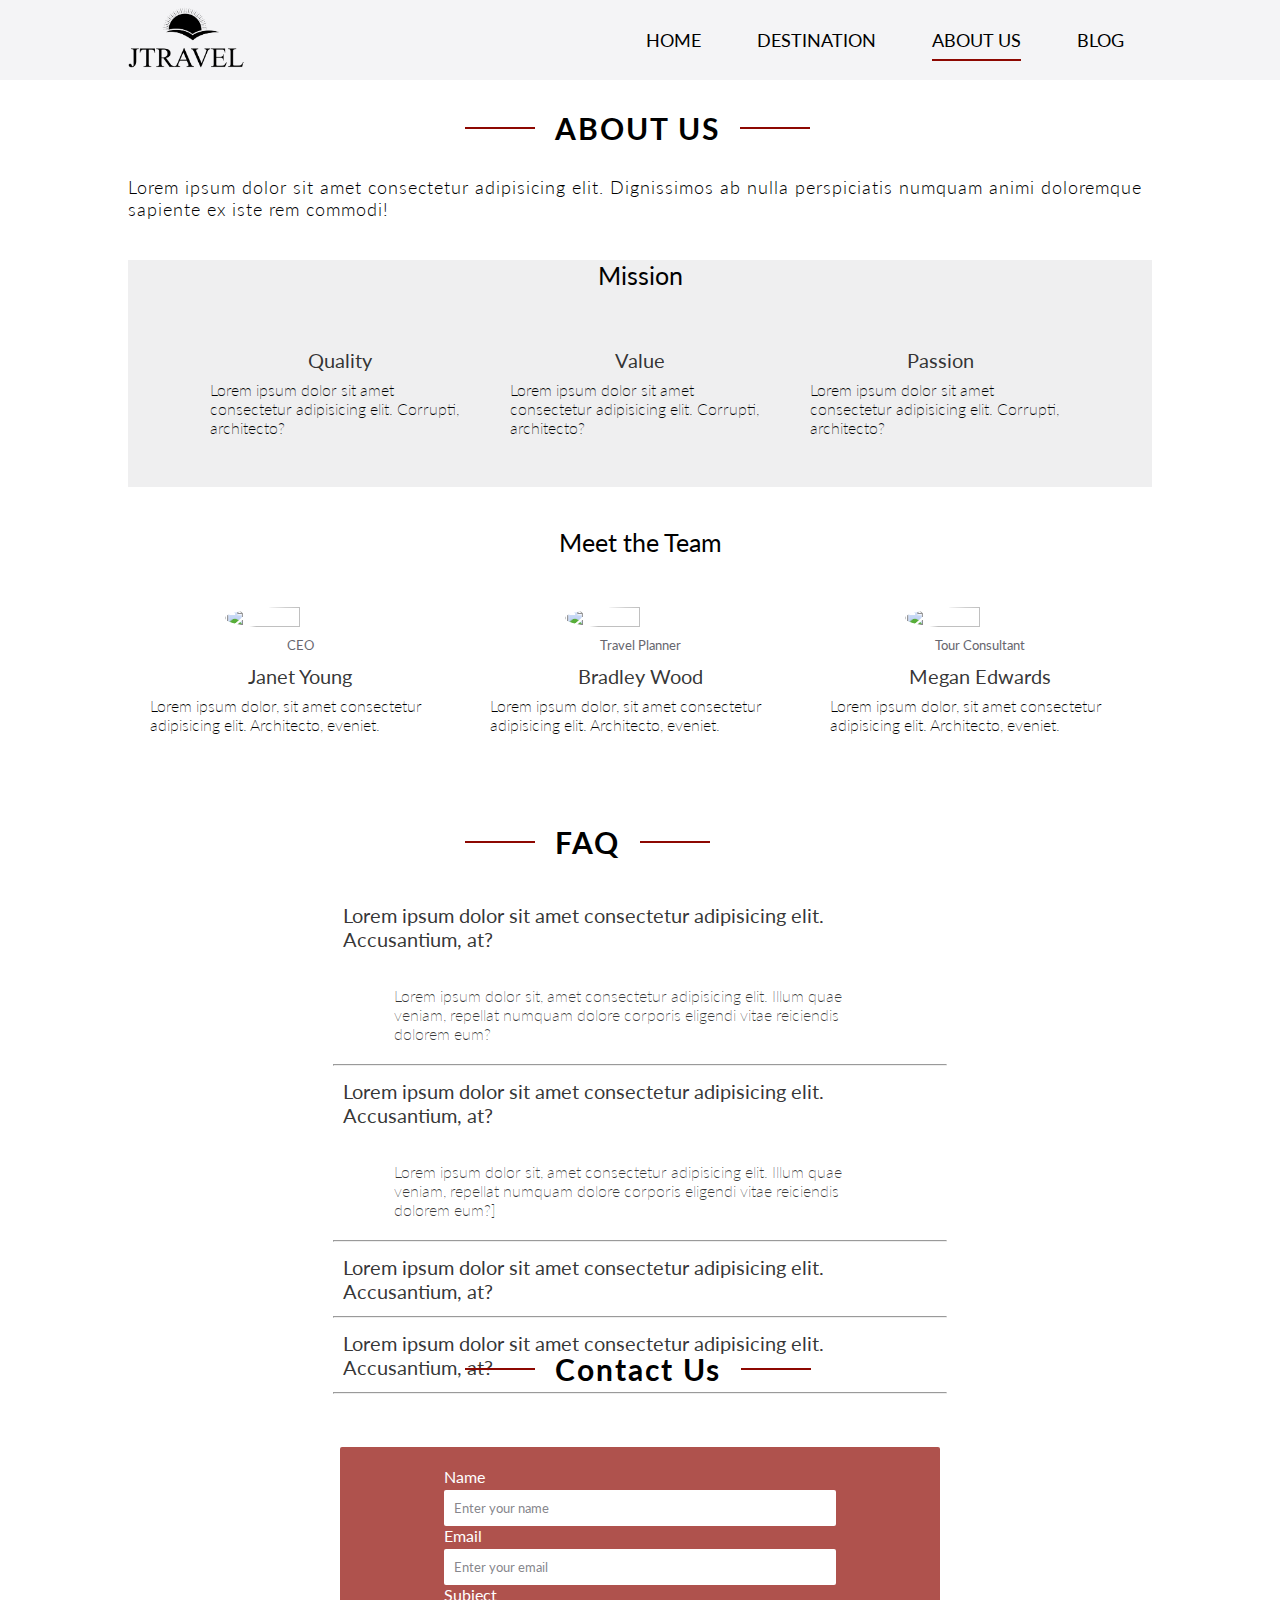
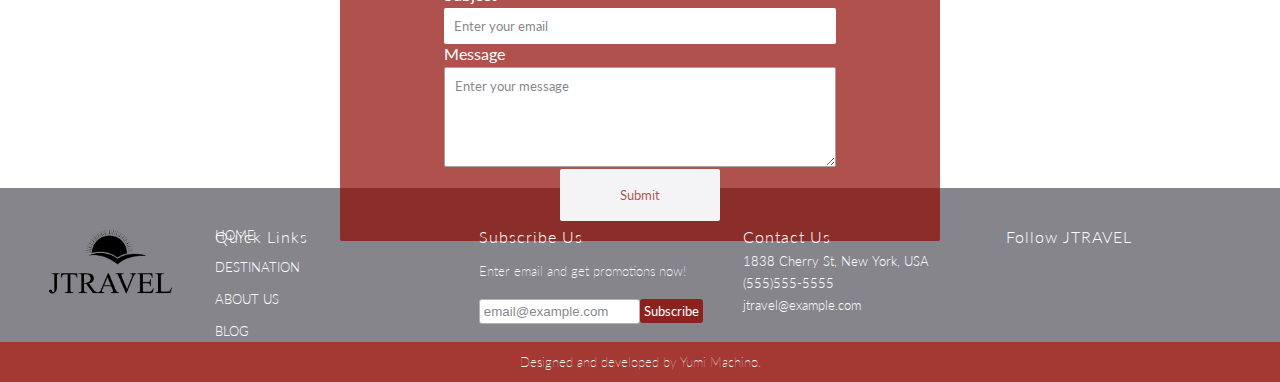
==== commit 07cad3f4: "Add responsive" ====
--- a/about.html
+++ b/about.html
@@ -23,11 +23,47 @@
   </head>
   <body>
     <!-- Navbar -->
+    <!-- Navbar -->
     <nav class="navbar">
       <div class="container">
         <a href="index.html" class="logo">
           <img src="images/JTRAVEL-logo.png" alt="jtravel logo" />
         </a>
+        <!-- responsive nav-->
+        <div class="hamburger-menu">
+          <input type="checkbox" id="menu-btn-check" />
+          <label for="menu-btn-check" class="menu-btn">
+            <span></span>
+          </label>
+          <div class="menu-content">
+            <a href="index.html" class="mobile-nav-link">Home</a>
+            <div class="mobile-dropdown">
+              <a href="destination.html" class="mobile-nav-link"
+                >Destination
+              </a>
+              <i class="fas fa-chevron-down"></i>
+              <div class="mobile-dropdown-content">
+                <a href="destination.html" class="mobile-dropdown-link"
+                  >Tour package</a
+                >
+                <a href="destination.html" class="mobile-dropdown-link"
+                  >Featured package</a
+                >
+              </div>
+            </div>
+            <div class="mobile-dropdown">
+              <a href="about.html" class="mobile-nav-link">About Us</a>
+              <i class="fas fa-chevron-down"></i>
+              <div class="mobile-dropdown-content">
+                <a href="about.html" class="mobile-dropdown-link">Team</a>
+                <a href="about.html" class="mobile-dropdown-link">FAQ</a>
+                <a href="about.html" class="mobile-dropdown-link">Contact Us</a>
+              </div>
+            </div>
+            <a href="blog.html" class="mobile-nav-link">Blog</a>
+          </div>
+        </div>
+        <!-- end of responsive nav -->
         <div class="navbar-items">
           <a href="index.html" class="navbar-link">Home</a>
           <div class="dropdown">
@@ -144,7 +180,7 @@
         <div class="title-wrapper">
           <h3 class="section-title">FAQ</h3>
         </div>
-        
+
         <div class="faq-container">
           <div class="faq active">
             <h5 class="faq-page">
--- a/css/main.css
+++ b/css/main.css
@@ -1 +1 @@
-*{margin:0;padding:0;box-sizing:border-box}html{font-size:62.5%;font-family:"Lato",sans-serif}.container{width:80%;margin:0 auto}img{width:100%;height:100%;object-fit:cover}a{cursor:pointer}.btn{width:16rem;padding:1.8rem 3.6rem;outline:none;border:none;border-radius:10px;text-transform:capitalize;transition:transform 0.2s;cursor:pointer}.btn:hover{transform:scale(0.98)}@media (max-width: 1200px){.btn{padding:1.2rem 2rem}}.primary-btn{background-color:#8d0801;color:#fff}.secondary-btn{background-color:#66666e;color:#fff}.tertiary-btn{background-color:#f4f4f6;color:#8d0801}.footer-links{width:100%;height:12vw;background-color:rgba(102,102,110,0.8)}@media (max-width: 1200px){.footer-links{height:16rem}}@media (max-width: 700px){.footer-links{height:18rem}}.footer-links-wrapper{padding:3rem;height:100%;display:flex;justify-content:space-around;align-items:center}@media (max-width: 500px){.footer-links-wrapper{padding:1rem}}.footer-links .footer-logo{width:180px;margin-right:auto}@media (max-width: 1200px){.footer-links .footer-logo{width:160px}}@media (max-width: 700px){.footer-links .footer-logo{display:none}}.footer-links .footer-link-items{width:20%;margin:0 2rem;height:90%}@media (max-width: 1200px){.footer-links .footer-link-items{height:70%;display:flex;justify-content:center;align-items:center;flex-direction:column}}@media (max-width: 500px){.footer-links .footer-link-items{width:50%}}@media (max-width: 700px){.footer-links .footer-link-items:first-of-type{display:none}}@media (max-width: 500px){.footer-links .footer-link-items:last-of-type{display:none}}.footer-links .footer-link-title{font-size:1.6rem;color:#fff;font-weight:300;letter-spacing:0.1rem}.footer-links .footer-link{text-decoration:none;color:#fff;cursor:pointer;position:relative;padding:0.8rem 0;transition:color 0.2s;font-size:1.28rem;font-weight:300}.footer-links .footer-link:hover{color:rgba(141,8,1,0.8)}@media (max-width: 1200px){.footer-links .footer-link{padding:0.2rem 0}}.footer-links .footer-link-wrapper{display:flex;justify-content:center;align-items:flex-start;flex-direction:column;height:80%;color:#fff}@media (max-width: 1200px){.footer-links .footer-link-wrapper{height:100%}}.footer-links .subscribe-text{padding-top:2rem;font-size:1.28rem;font-weight:200}@media (max-width: 500px){.footer-links .subscribe-text{padding-top:1rem}}.footer-links form{width:100%;height:100%;padding:0}.footer-links .input-details{padding-top:2rem;width:inherit;height:inherit;display:flex;justify-content:flex-start;align-items:flex-start}@media (max-width: 700px){.footer-links .input-details{flex-direction:column}}@media (max-width: 500px){.footer-links .input-details{padding:0}}.footer-links input[type="email"]{width:100%;padding:0.4rem;border-radius:0.3rem;outline:none;border:1px solid rgba(102,102,110,0.5)}.footer-links input[type="email"]:focus{border:2px solid rgba(141,8,1,0.8)}.footer-links input::placeholder{font-family:inherit}.footer-links input[type="submit"]{padding:0.4rem;border-radius:0.3rem;font-family:inherit;background-color:rgba(141,8,1,0.8);color:#fff;border:none;cursor:pointer}.footer-links .contact-text{padding:0.3rem 0;font-size:1.28rem;font-weight:300}.footer-links .footer-link-wrapper:last-child>span{font-size:2rem;padding:0.4rem 0;transition:color 0.2s}.footer-links .footer-link-wrapper:last-child>span:hover{color:rgba(141,8,1,0.8)}.footer{width:100vw;height:40px;color:#fff;background-color:rgba(141,8,1,0.8);display:flex;justify-content:center;align-items:center}.footer-text{font-size:1.28rem;font-weight:100}.section-title{font-size:3rem;letter-spacing:0.2rem;position:relative;display:inline-block;padding:1rem 0;transform:translateX(90px)}@media (max-width: 700px){.section-title{font-size:2.5rem}}@media (max-width: 500px){.section-title{font-size:2rem}}.section-title::before,.section-title::after{content:"";position:absolute;width:70px;height:0.2rem;transform:translateY(-50%);background-color:#8d0801;top:50%}.section-title::before{left:-90px}.section-title::after{right:-90px}.section-paragraph{font-size:1.8rem;font-weight:300;letter-spacing:0.1rem}@media (max-width: 500px){.section-paragraph{font-size:1.6rem}}.navbar{width:100%;height:80px;background-color:#f4f4f6;z-index:100}.navbar .container{height:100%;display:flex;justify-content:space-between;align-items:center}.navbar-items{display:flex;justify-content:center;align-items:center}.navbar-link{padding:1rem 0;margin:0 2.8rem;text-decoration:none;text-transform:uppercase;color:#000;font-size:1.8rem;position:relative}@media (max-width: 1000px){.navbar-link{font-size:1.6rem}}.navbar-link::after{content:"";width:0;height:0.2rem;position:absolute;bottom:0;left:0;background-color:#8d0801;transition:width 0.3s}.navbar-link:hover::after,.navbar-link:focus::after{width:100%}.navbar-link.active::after{width:100%}.dropdown{position:relative}.dropdown:hover .dropdown-content{opacity:1;visibility:visible;transform:translateY(0)}.dropdown-content{display:flex;justify-content:center;align-items:flex-start;flex-direction:column;position:absolute;padding:1rem 2rem;top:40px;left:10px;width:100%;height:140px;background-color:#f4f4f6;opacity:0;visibility:none;transition:all 0.2s;border-radius:5px;z-index:100;transform:translateY(-10px)}.dropdown-link{text-decoration:none;text-transform:uppercase;color:#66666e;font-size:1.6rem;opacity:0.7;padding:1rem 0;transition:color 0.2s;border-bottom:1px solid rgba(102,102,110,0.8)}.dropdown-link:hover{color:#8d0801;border-bottom:1px solid #8d0801;opacity:1}.logo{width:120px;height:100px}@media (max-width: 700px){.logo{width:100px;height:80px}}.modal{position:fixed;z-index:30;padding-top:100px;top:0;left:0;width:100%;height:100%;overflow:auto;background-color:rgba(0,0,0,0.4);display:none}.modal-content{margin:auto;padding:2rem;width:50%;background-color:#f4f4f6;border:0.1rem solid #66666e}.modal .img-wrapper{width:70%;height:20%;margin:0 auto}.modal-text{width:70%;margin:0 auto;display:flex;justify-content:space-around;align-items:center;flex-direction:column}.modal-title{font-size:2.5rem;padding:0.4rem 0}.modal-location,.modal-paragraph{font-size:1.44rem;margin:1rem 0}.modal-close{float:right;font-size:2.5rem;font-weight:bold;cursor:pointer;color:#66666e}.culture,.experience,.food,.nature{font-size:1.6rem;padding:0.2rem 0.4rem;border-radius:5px}.culture{border:0.2rem solid rgba(141,8,1,0.5)}.experience{border:0.2rem solid rgba(102,102,110,0.5)}.food{border:0.2rem solid rgba(253,182,0,0.5)}.nature{border:0.2rem solid rgba(61,235,0,0.5)}.testimonial{width:210px;height:160px;border:2px solid rgba(141,8,1,0.8);border-radius:48%;position:relative}@media (max-width: 1000px){.testimonial{margin:0 5px}}@media (max-width: 500px){.testimonial{width:130px;height:120px}}.testimonial::after{content:"";width:0;height:0;position:absolute;bottom:10px;right:12px;border-top:8px solid rgba(141,8,1,0.8);border-right:8px solid transparent;border-bottom:8px solid transparent;border-left:8px solid transparent;transform:rotate(-47deg)}@media (max-width: 1000px){.testimonial::after{right:10px}}@media (max-width: 500px){.testimonial::after{display:none}}.testimonial-wrapper{display:flex;justify-content:center;align-items:center;padding:10px;width:180px;height:160px;margin:auto;position:relative}@media (max-width: 500px){.testimonial-wrapper{width:120px;height:110px}}.testimonial-icon{position:absolute;top:10px;left:16px;font-size:3rem;color:rgba(102,102,110,0.8)}@media (max-width: 500px){.testimonial-icon{top:-10px;font-size:2rem}}.testimonial-text{font-weight:100;font-size:1.28rem;color:rgba(0,0,0,0.8)}@media (max-width: 500px){.testimonial-text{font-size:1.12rem}}.testimonial-name{font-size:1.6rem;font-weight:400;text-align:right;color:rgba(0,0,0,0.8);padding:0.8rem 0 0.4rem 0}@media (max-width: 500px){.testimonial-name{font-size:1.28rem}}.testimonial-rating{text-align:right;color:rgba(253,182,0,0.5)}.package{width:300px;height:350px;margin:10px;box-shadow:rgba(0,0,0,0.1) 0px 1px 3px 0px,rgba(0,0,0,0.06) 0px 1px 2px 0px;padding:0 10px 10px 10px;border-radius:0.4rem;display:flex;justify-content:space-around;align-items:center;flex-direction:column;text-align:center}@media (max-width: 700px){.package{width:240px;height:280px}}.package .img-wrapper{height:60%;width:90%}@media (max-width: 700px){.package .img-wrapper{height:80%}}.package-name{font-size:1.6rem;color:rgba(0,0,0,0.8);font-weight:400}@media (max-width: 700px){.package-name{padding:1rem 0;font-weight:600}}.package-text{font-size:1.28rem;color:rgba(0,0,0,0.8);font-weight:400}@media (max-width: 700px){.package-text{display:none}}.hero{width:100vw;height:60vh;position:relative}@media (max-width: 500px){.hero{height:40vh}}.hero-bg{position:absolute;top:0;left:0;width:inherit;height:inherit;opacity:0;visibility:hidden;animation:slideshow 12s linear infinite}.hero-heading{position:absolute;bottom:20%;right:20rem}@media (max-width: 1000px){.hero-heading{bottom:16%;right:10rem}}@media (max-width: 500px){.hero-heading{bottom:8%;right:1rem}}.hero-heading-main{font-family:"Bodoni Moda",serif;font-size:6rem;color:#fff;font-weight:300;text-shadow:0.2rem 0.2rem 0.4rem rgba(102,102,110,0.4)}@media (max-width: 1000px){.hero-heading-main{font-family:"Bodoni Moda",serif;font-size:5rem;color:#fff;font-weight:300;text-shadow:0.2rem 0.2rem 0.4rem rgba(102,102,110,0.4)}}@media (max-width: 700px){.hero-heading-main{font-family:"Bodoni Moda",serif;font-size:4rem;color:#fff;font-weight:300;text-shadow:0.2rem 0.2rem 0.4rem rgba(102,102,110,0.4)}}@media (max-width: 500px){.hero-heading-main{font-family:"Bodoni Moda",serif;font-size:3.6rem;color:#fff;font-weight:300;text-shadow:0.2rem 0.2rem 0.4rem rgba(102,102,110,0.4)}}.hero-heading-sub{font-family:"Bodoni Moda",serif;font-size:4rem;color:#fff;font-weight:300;text-shadow:0.2rem 0.2rem 0.4rem rgba(102,102,110,0.4);padding-bottom:2rem}@media (max-width: 1000px){.hero-heading-sub{font-family:"Bodoni Moda",serif;font-size:3.6rem;color:#fff;font-weight:300;text-shadow:0.2rem 0.2rem 0.4rem rgba(102,102,110,0.4)}}@media (max-width: 700px){.hero-heading-sub{font-family:"Bodoni Moda",serif;font-size:3.2rem;color:#fff;font-weight:300;text-shadow:0.2rem 0.2rem 0.4rem rgba(102,102,110,0.4)}}@media (max-width: 500px){.hero-heading-sub{font-family:"Bodoni Moda",serif;font-size:2.56rem;color:#fff;font-weight:300;text-shadow:0.2rem 0.2rem 0.4rem rgba(102,102,110,0.4)}}.bg-1{animation-delay:0s}.bg-2{animation-delay:4s}.bg-3{animation-delay:8s}@keyframes slideshow{0%{visibility:hidden;opacity:0}5%{visibility:visible;opacity:1}18%{visibility:visible;opacity:1}20%{visibility:visible;opacity:1}30%{visibility:visible;opacity:1}60%{visibility:hidden;opacity:0}100%{visibility:hidden;opacity:0}}.picks{width:100vw;height:auto;padding:2rem 0}.picks .container{display:flex;justify-content:space-between;align-items:center}@media (max-width: 700px){.picks .container{flex-direction:column-reverse}}.picks-left{height:inherit}.picks-right{margin:10px;margin-left:50px;box-shadow:rgba(60,64,67,0.3) 0px 1px 2px 0px,rgba(60,64,67,0.15) 0px 2px 6px 2px;border-radius:5px;padding:2rem}@media (max-width: 1000px){.picks-right{margin-left:20px}}.pick-card-wrapper{display:grid;height:inherit;grid-template-columns:repeat(4, 1fr);grid-template-rows:repeat(2, 240px);margin-top:3rem}@media (max-width: 500px){.pick-card-wrapper{grid-template-columns:1fr;grid-template-rows:repeat(5, 240px);background-color:red}}.pick-card-wrapper .pick:nth-child(1){grid-column:1 / span 3}@media (max-width: 500px){.pick-card-wrapper .pick:nth-child(1){grid-column:1}}.pick-card-wrapper .pick:nth-child(2){grid-column:4}@media (max-width: 500px){.pick-card-wrapper .pick:nth-child(2){grid-column:1}}.pick-card-wrapper .pick:nth-child(3){grid-column:1}@media (max-width: 500px){.pick-card-wrapper .pick:nth-child(3){grid-column:1}}.pick-card-wrapper .pick:nth-child(4){grid-column:2 / 4}@media (max-width: 500px){.pick-card-wrapper .pick:nth-child(4){grid-column:1}}.pick-card-wrapper .pick:nth-child(5){grid-column:4}@media (max-width: 500px){.pick-card-wrapper .pick:nth-child(5){grid-column:1}}.pick{position:relative;overflow:hidden}.pick-info{position:absolute;width:100%;height:100%;top:0;left:-100%;background-color:rgba(0,0,0,0.4);display:flex;justify-content:flex-end;align-items:flex-end;flex-direction:column;padding:2rem;z-index:10;transition:left 0.3s linear}@media (max-width: 1200px){.pick:nth-child(2) .pick-info>.btn,.pick:nth-child(3) .pick-info>.btn,.pick:nth-child(5) .pick-info>.btn{width:100%}}@media (max-width: 500px){.pick:nth-child(2) .pick-info>.btn,.pick:nth-child(3) .pick-info>.btn,.pick:nth-child(5) .pick-info>.btn{width:16rem}}.pick-title{font-size:2rem;padding:2rem 0;color:#fff}.pick:hover .pick-info{left:0}form{width:260px;height:400px;display:flex;justify-content:space-around;align-items:center;padding:2rem;flex-direction:column}form .inputs-group{display:flex;justify-content:center;align-items:flex-start;flex-direction:column}@media (max-width: 1000px){form{width:200px;height:300px;padding:1rem}}@media (max-width: 700px){form{width:400px;height:240px}}@media (max-width: 700px){form{width:300px;height:200px}}.form-title{font-size:2.5rem;letter-spacing:0.1rem;color:#8d0801;padding-bottom:1rem;border-bottom:0.1rem solid rgba(102,102,110,0.3)}@media (max-width: 1000px){.form-title{font-size:2rem}}@media (max-width: 500px){.form-title{font-size:1.6rem}}.inputs-group{width:100%}.inputs-group label{font-size:1.6rem;color:rgba(0,0,0,0.8);margin-bottom:1rem}@media (max-width: 500px){.inputs-group label{font-size:1.28rem}}.inputs-group .input-field{width:100%;padding:1rem 0;outline:none;border:0.1rem solid rgba(102,102,110,0.3);border-radius:5px;font-family:inherit;transition:border 0.1s;color:#66666e}.inputs-group .input-field:focus{border:0.2rem solid #8d0801}input::placeholder{color:rgba(102,102,110,0.8)}.interest{width:100vw;height:20%}.interest .swiper{width:100%}.interest .container{display:flex;justify-content:center;align-items:center;flex-direction:column}.interest .container .title-wrapper{width:550px}@media (max-width: 500px){.interest .container .title-wrapper{width:430px}}.interest .container .section-paragraph{width:650px}@media (max-width: 500px){.interest .container .section-paragraph{width:430px}}.interest-cards{padding:3.6rem 0;width:100%;display:flex;justify-content:space-around;align-items:space-around}.interest-card,.interest .swiper-slide{width:240px;height:160px;display:flex;justify-content:space-around;align-items:center;flex-direction:column;border-radius:5px;box-shadow:rgba(50,50,93,0.25) 0px 2px 5px -1px,rgba(0,0,0,0.3) 0px 1px 3px -1px}@media (max-width: 1000px){.interest-card,.interest .swiper-slide{width:200px;height:140px}}@media (max-width: 500px){.interest-card,.interest .swiper-slide{width:160px;height:120px}}.interest-icon{color:#8d0801;opacity:0.75}@media (max-width: 1000px){.interest-icon{font-size:8px}}.interest-title{font-size:2rem;font-weight:lighter}@media (max-width: 500px){.interest-title{font-size:1.6rem}}.testimonials{width:100vw;height:24vh;background-color:rgba(102,102,110,0.1);padding:12rem 0 16rem 0;position:relative}.testimonials .indicators .left-arrow{top:50%;left:50px}@media (max-width: 1000px){.testimonials .indicators .left-arrow{left:25px}}@media (max-width: 500px){.testimonials .indicators .left-arrow{left:15px}}.testimonials .indicators .right-arrow{top:50%;right:50px}@media (max-width: 1000px){.testimonials .indicators .right-arrow{right:25px}}@media (max-width: 500px){.testimonials .indicators .right-arrow{right:15px}}.testimonials .indicators .pg{width:10px;height:10px;background-color:rgba(102,102,110,0.5);position:absolute;border-radius:50%;transform:translateX(-50%);transition:background-color 0.2s}.testimonials .indicators .pg.open{background-color:rgba(141,8,1,0.7) !important}.testimonials .indicators .pagination-1{bottom:8px;left:49%}@media (max-width: 1000px){.testimonials .indicators .pagination-1{left:48%}}@media (max-width: 500px){.testimonials .indicators .pagination-1{left:46%}}.testimonials .indicators .pagination-2{bottom:8px;left:50%}.testimonials .indicators .pagination-3{bottom:8px;left:51%}@media (max-width: 1000px){.testimonials .indicators .pagination-3{left:52%}}@media (max-width: 500px){.testimonials .indicators .pagination-3{left:54%}}.testimonials .container{height:100%;width:60%}.testimonials-page{display:flex;justify-content:space-around;align-items:center;transform:translateX(-200%);width:100%;height:100%;transition:transform 0.3s}.testimonials-page.open{transform:translateX(0)}.testimonials .indicators .left-arrow,.testimonials .indicators .right-arrow{position:absolute;width:20px;height:30px;color:rgba(141,8,1,0.8);z-index:30;font-size:2.4rem;cursor:pointer;transform:translateY(-50%)}.news{width:100vw;height:auto;padding:3rem 0}.news .title-wrapper{width:500px}@media (max-width: 500px){.news .title-wrapper{width:400px}}.news .container{height:100%;display:flex;justify-content:center;align-items:center;flex-direction:column}.news-wrapper{width:80%;height:300px;margin:10px auto;border-radius:1rem;box-shadow:rgba(99,99,99,0.2) 0px 2px 8px 0px;position:relative;padding:2rem 0}@media (max-width: 700px){.news-wrapper{width:90%}}@media (max-width: 500px){.news-wrapper{width:100%;height:auto}}.news-block{display:flex;justify-content:space-around;align-items:center;padding:1rem 2rem 1rem 0}@media (max-width: 500px){.news-block{flex-direction:column}}.news-block>span{display:inline-block;font-size:1.12rem;font-weight:200;color:rgba(0,0,0,0.8)}.news .travel-tag,.news .news-tag{padding:0.1rem 0.2rem;text-transform:uppercase;border-radius:0.4rem}.news .travel-tag{border:1.6px solid rgba(141,8,1,0.5)}.news .news-tag{border:1.6px solid rgba(102,102,110,0.5)}.news-text{font-size:1.12rem;font-weight:200;color:rgba(0,0,0,0.8)}.news-link{position:absolute;bottom:2rem;right:2rem;text-decoration:none;color:rgba(141,8,1,0.7)}@media (max-width: 500px){.news-link{bottom:1rem;right:1rem}}.about-us{width:100%;height:auto;display:flex;justify-content:center;align-items:center;flex-direction:column}.title-wrapper{width:350px;padding:20px 0}@media (max-width: 700px){.title-wrapper{width:320px}}.about-flex-wrapper{width:100%;padding:3rem 0;display:flex;justify-content:center;align-items:center;flex-wrap:wrap}.about-flex-item{display:flex;justify-content:center;align-items:center;flex-direction:column;width:300px}.item-title{font-size:2rem;color:rgba(0,0,0,0.8);padding:0.8rem 0;font-weight:400}@media (max-width: 700px){.item-title{font-size:1.8rem}}.item-text{font-size:1.6rem;font-weight:200}@media (max-width: 700px){.item-text{font-size:1.28rem}}.missions{width:100%;margin:4rem 0;height:auto;display:flex;justify-content:center;align-items:center;flex-direction:column;background-color:rgba(102,102,110,0.1)}@media (max-width: 700px){.missions{width:50%;margin:30px auto}}.mission{padding:2rem}.mission span{font-size:6rem;color:rgba(141,8,1,0.8)}@media (max-width: 700px){.mission span{font-size:3rem}}.section-sub-title{font-size:2.5rem;font-weight:400}.team{width:100%;height:auto;display:flex;justify-content:center;align-items:center;flex-direction:column}.team-member{margin:20px}.team-member-title{color:#66666e;padding:0.8rem 0 0.3rem 0;font-size:1.28rem}.team .member-img{width:50%;height:50%;border-radius:50%}.faqs{display:flex;justify-content:center;align-items:center;flex-direction:column;height:auto;margin:10px 0}@media (max-width: 700px){.faqs .title-wrapper{width:250px}}.hr-line{width:100%;margin:auto}.faq-container{display:flex;justify-content:center;align-items:center;flex-direction:column;width:60%;height:auto}@media (max-width: 700px){.faq-container{width:100%}}.faq-body{width:50%}.faq{width:100%}.faq-page{font-size:2rem;padding:1rem;font-weight:400;color:rgba(0,0,0,0.8);margin:3px 0;position:relative}@media (max-width: 700px){.faq-page{font-size:1.6rem}}.faq .arrows{position:absolute;top:50%;right:12px;width:10px;height:10px;color:rgba(141,8,1,0.8);transform:translateY(-50%)}.faq .arrows .fa-angle-down{display:block;cursor:pointer;z-index:30}.faq .arrows .fa-angle-up{display:none;z-index:30}.faq-body{width:80%;height:100px;font-size:1.6rem;font-weight:200;color:rgba(0,0,0,0.8);display:none;margin:0 auto}.faq.active .faq-body{display:block;display:flex;justify-content:center;align-items:center}.faq.active .fa-angle-down{display:none}.faq.active .fa-angle-up{display:block;cursor:pointer}.contact{width:100%;height:30vw;display:flex;justify-content:center;align-items:center;flex-direction:column}.contact form{width:600px;height:500px;display:flex;justify-content:space-around;align-items:center;flex-direction:column;background-color:rgba(141,8,1,0.7);margin:3rem 0;border-radius:0.2rem}@media (max-width: 700px){.contact form{width:400px}}.contact form .input-details{width:70%}.contact form label{width:100%;display:inline-block;font-size:1.6rem;color:#fff;padding-bottom:0.4rem}.contact form input[type="text"],.contact form input[type="email"]{width:100%;padding:1rem}.contact form textarea{width:100%;height:100px;max-width:100%;max-height:200px;font-family:inherit}.contact form input,.contact form textarea{outline:none;border:1px solid rgba(102,102,110,0.6);border-radius:0.2rem;color:rgba(0,0,0,0.8);font-family:inherit}.contact form input:focus,.contact form textarea:focus{border:1px solid rgba(141,8,1,0.8)}.contact form input:last-child{border:none}.contact form input[type="submit"]{color:rgba(141,8,1,0.7)}@media (max-width: 1200px){.contact{height:60vh}}.desti-heading{width:100vw;height:14vw;background:url(../images/destination-heading.jpg) no-repeat center;background-size:cover}.desti-heading .desti-heading-main{width:100%;height:100%;display:flex;justify-content:center;align-items:center;color:rgba(255,255,255,0.9);font-size:3.6rem;letter-spacing:0.4rem}@media (max-width: 700px){.desti-heading .desti-heading-main{font-size:2.5rem}}.section-subtitle{font-size:2rem;font-weight:200;margin-bottom:3rem}@media (max-width: 700px){.section-subtitle{font-size:1.8rem}}.packages{width:100vw;height:auto;display:flex;justify-content:center;align-items:center;flex-direction:column}.packages .container{padding:3rem 0;display:flex;justify-content:center;align-items:center;flex-direction:column}.packages .container .title-wrapper{width:400px}@media (max-width: 500px){.packages .container .title-wrapper{width:330px}}.packages-wrapper{display:flex;justify-content:center;align-items:center;flex-wrap:wrap}.features{width:100%;display:flex;justify-content:center;align-items:center;flex-direction:column}.features .title-wrapper{width:465px}.features-wrapper{position:relative;width:100%;height:20vw}@media (max-width: 700px){.features-wrapper{height:22vh}}.features-wrapper .arrow{font-size:2.5rem;position:absolute;top:50%;transform:translateY(-50%);z-index:10;color:rgba(255,255,255,0.8)}.features-wrapper .f-left-arrow{left:3rem;z-index:30;transition:color 0.2s}.features-wrapper .f-left-arrow:hover{color:rgba(141,8,1,0.8)}.features-wrapper .f-right-arrow{right:3rem;z-index:30;transition:color 0.2s}.features-wrapper .f-right-arrow:hover{color:rgba(141,8,1,0.8)}.features-wrapper .feature-number{position:absolute;bottom:1rem;left:50%;transform:translateX(-50%);width:50px;height:30px;z-index:10;font-size:1.6rem;color:rgba(255,255,255,0.8);font-weight:600;font-style:italic}.features-wrapper .featured-section{position:absolute;top:0;left:0;width:100%;height:100%;background-color:red;background:url(../images/feature-1.jpg) no-repeat center;background-size:cover;padding:4rem;position:relative;display:none;transition:all 0.2s}.features-wrapper .featured-section .text-wrapper{position:absolute;bottom:4rem;right:6rem;display:flex;justify-content:space-around;align-items:flex-start;flex-direction:column;height:60%}.features-wrapper .featured-section .featured-title{font-size:2.5rem;font-weight:400;color:#fff}@media (max-width: 1000px){.features-wrapper .featured-section .featured-title{font-size:2rem}}@media (max-width: 700px){.features-wrapper .featured-section .featured-title{font-size:1.8rem}}.features-wrapper .featured-section .featured-text{font-size:1.8rem;font-weight:300;color:#fff}@media (max-width: 1000px){.features-wrapper .featured-section .featured-text{font-size:1.6rem}}@media (max-width: 700px){.features-wrapper .featured-section .featured-text{font-size:1.28rem}}.features-wrapper .featured-section.show{display:block}.features-wrapper .feature-bg-2{background:url(../images/feature-2.jpg) no-repeat center}.features-wrapper .feature-bg-3{background:url(../images/feature-3.jpg) no-repeat center}.blog-main{width:100%;height:auto;text-align:center}.blog-main .container{display:flex;justify-content:center;align-items:center;flex-direction:column}.blog-main .container .title-wrapper .section-title{transform:translateX(-10%)}.blog{width:100%;display:flex;justify-content:center;align-items:center;flex-direction:column;padding:3rem 0}.blog .latest{width:700px;height:400px;box-shadow:rgba(0,0,0,0.15) 0px 3px 3px 0px;border-radius:0.4rem;display:flex;justify-content:space-around;align-items:center;flex-direction:column}.blog .latest .img-wrapper{width:100%;height:70%}@media (max-width: 700px){.blog .latest .img-wrapper{height:60%}}.blog .latest .latest-title{font-size:2rem;font-weight:400}@media (max-width: 700px){.blog .latest .latest-title{font-size:1.8rem;padding:1rem}}@media (max-width: 700px){.blog .latest{width:500px;height:350px}}@media (max-width: 500px){.blog .latest{width:90%;height:30rem}}.posts{margin:6rem 0;display:flex;justify-content:center;align-items:center;flex-wrap:wrap}.post{width:300px;height:400px;display:flex;justify-content:space-around;align-items:center;flex-direction:column;box-shadow:rgba(0,0,0,0.15) 0px 3px 3px 0px;border-radius:0.4rem;margin:10px}@media (max-width: 700px){.post{width:240px;height:300px}}.post .img-wrapper{width:100%;height:60%}@media (max-width: 700px){.post .img-wrapper{height:50%}}.post-title{font-size:1.8rem;font-weight:400;padding:0 1rem}@media (max-width: 700px){.post-title{font-size:1.6rem}}.post-text{font-size:1.28rem;font-weight:100;padding:0 1rem}.bg-detail{background:url(../images/tour-detail-heading.jpg) no-repeat center}.detail-overview{width:100%;height:30%}.detail-overview .overview-text{font-size:1.6rem;font-weight:100;padding:3rem;text-align:center}.overview{margin:2rem auto;width:60%;display:flex;justify-content:space-between;align-items:center;color:rgba(0,0,0,0.8)}@media (max-width: 700px){.overview{width:80%}}.overview-title{font-size:2rem;padding-bottom:2rem}.overview-lists{list-style-type:none}.overview-list{font-size:1.8rem;font-weight:200}.overview-list .fas{color:rgba(141,8,1,0.8);margin-right:0.2rem}.overview-price{font-size:2.5rem}.overview .person{font-size:1.6rem;color:rgba(102,102,110,0.8);padding:1rem 0}.itinerary{width:100%;height:auto}.itinerary .container{padding:4rem 0;width:60%}.itinerary-title{font-size:2.5rem;text-align:center;padding:2rem 0}.itinerary-day{width:100%}.itinerary-day-title{font-size:2rem;font-weight:400;padding:2rem 0}.itinerary-day-text{font-size:1.6rem;font-weight:300;margin:2rem 0}.itinerary-day .img-wrapper{width:100%;height:300px}.know-more{width:100%;height:14vw;background:url(../images/tour-detail-footer.jpg) no-repeat center;background-size:cover;position:relative}.know-more-title{font-size:3rem;color:rgba(255,255,255,0.8);position:absolute;bottom:50%;right:2rem}.know-more .btn{position:absolute;bottom:10%;right:2rem}@media (max-width: 1200px){.know-more{height:21vh}}.blog-post{width:90%;margin:0 auto;height:auto;padding:3rem;color:rgba(0,0,0,0.8)}.blog-post-title{font-size:3rem;margin-left:8rem;padding:1rem 0}@media (max-width: 500px){.blog-post-title{font-size:2.5rem;margin-left:4rem}}.blog-post .post-date{font-size:1.6rem;font-weight:200;margin-left:8rem;text-align:left}@media (max-width: 500px){.blog-post .post-date{margin-left:4rem}}.blog-post .container{margin:3rem auto;height:100%;display:flex;justify-content:center;align-items:center;flex-direction:column;width:60%}@media (max-width: 700px){.blog-post .container{width:80%}}.blog-post .container .img-wrapper{width:80%;height:350px}@media (max-width: 700px){.blog-post .container .img-wrapper{height:240px}}@media (max-width: 500px){.blog-post .container .img-wrapper{width:90%;height:180px}}.post-content{width:100%;padding:3rem 0;height:auto;display:flex;justify-content:center;align-items:center;flex-direction:column}.post-content .post-title{font-size:2.5rem}@media (max-width: 500px){.post-content .post-title{font-size:1.8rem}}.post-content .post-para{font-size:1.6rem;padding:2rem 1rem}.post-content .img-wrapper{margin:0 auto;width:80%;height:200px}.author{margin-top:4rem;padding:10px;width:100%;height:12vw;display:flex;justify-content:center;align-items:center;border-radius:0.4rem;border:1px solid rgba(102,102,110,0.8)}@media (max-width: 700px){.author{height:16vw;padding:6px}}.author-img-wrapper{width:100px;height:100px}.author-img-wrapper img{border-radius:50%}@media (max-width: 700px){.author-img-wrapper{width:70px;height:70px}}@media (max-width: 500px){.author-img-wrapper{width:100px;height:60px}}.author-text{padding:0 2rem}.author-name{font-size:1.6rem}.author-history{font-size:1.28rem;font-weight:300}
+*{margin:0;padding:0;box-sizing:border-box}html{font-size:62.5%;font-family:"Lato",sans-serif}.container{width:80%;margin:0 auto}img{width:100%;height:100%;object-fit:cover}a{cursor:pointer}.btn{width:16rem;padding:1.8rem 3.6rem;outline:none;border:none;border-radius:10px;text-transform:capitalize;transition:transform 0.2s;cursor:pointer}.btn:hover{transform:scale(0.98)}@media (max-width: 1200px){.btn{padding:1.2rem 2rem}}.primary-btn{background-color:#8d0801;color:#fff}.secondary-btn{background-color:#66666e;color:#fff}.tertiary-btn{background-color:#f4f4f6;color:#8d0801}.footer-links{width:100%;height:12vw;background-color:rgba(102,102,110,0.8)}@media (max-width: 1200px){.footer-links{height:18rem}}.footer-links-wrapper{padding:3rem;height:100%;display:flex;justify-content:space-around;align-items:center}@media (max-width: 670px){.footer-links-wrapper{padding:1rem}}.footer-links .footer-logo{width:180px;margin-right:auto}@media (max-width: 1200px){.footer-links .footer-logo{width:160px}}@media (max-width: 775px){.footer-links .footer-logo{display:none}}.footer-links .footer-link-items{width:20%;margin:0 2rem;height:90%}@media (max-width: 1200px){.footer-links .footer-link-items{height:70%;display:flex;justify-content:center;align-items:center;flex-direction:column}}@media (max-width: 670px){.footer-links .footer-link-items{width:50%}}@media (max-width: 775px){.footer-links .footer-link-items:first-of-type{display:none}}@media (max-width: 670px){.footer-links .footer-link-items:last-of-type{display:none}}.footer-links .footer-link-title{font-size:1.6rem;color:#fff;font-weight:300;letter-spacing:0.1rem;padding:0.4rem 0}.footer-links .footer-link{text-decoration:none;color:#fff;cursor:pointer;position:relative;padding:0.8rem 0;transition:color 0.2s;font-size:1.28rem;font-weight:300}.footer-links .footer-link:hover{color:rgba(141,8,1,0.8)}@media (max-width: 1200px){.footer-links .footer-link{padding:0.2rem 0}}.footer-links .footer-link-wrapper{display:flex;justify-content:center;align-items:flex-start;flex-direction:column;height:80%;color:#fff}@media (max-width: 1200px){.footer-links .footer-link-wrapper{height:100%}}.footer-links .subscribe-text{padding-top:2rem;font-size:1.28rem;font-weight:200}@media (max-width: 670px){.footer-links .subscribe-text{padding-top:1rem}}.footer-links form{width:100%;height:100%;padding:0}.footer-links .input-details{padding-top:2rem;width:inherit;height:inherit;display:flex;justify-content:flex-start;align-items:flex-start}@media (max-width: 775px){.footer-links .input-details{flex-direction:column}}@media (max-width: 670px){.footer-links .input-details{padding:0}}.footer-links input[type="email"]{width:100%;padding:0.4rem;border-radius:0.3rem;outline:none;border:1px solid rgba(102,102,110,0.5)}.footer-links input[type="email"]:focus{border:2px solid rgba(141,8,1,0.8)}.footer-links input::placeholder{font-family:inherit}.footer-links input[type="submit"]{padding:0.4rem;border-radius:0.3rem;font-family:inherit;background-color:rgba(141,8,1,0.8);color:#fff;border:none;cursor:pointer}.footer-links .contact-text{padding:0.3rem 0;font-size:1.28rem;font-weight:300}.footer-links .footer-link-wrapper:last-child>span{font-size:2rem;padding:0.4rem 0;transition:color 0.2s}.footer-links .footer-link-wrapper:last-child>span:hover{color:rgba(141,8,1,0.8)}.footer{width:100vw;height:40px;color:#fff;background-color:rgba(141,8,1,0.8);display:flex;justify-content:center;align-items:center}.footer-text{font-size:1.28rem;font-weight:100}.section-title{font-size:3rem;letter-spacing:0.2rem;position:relative;display:inline-block;padding:1rem 0;transform:translateX(90px)}@media (max-width: 775px){.section-title{font-size:2.5rem}}@media (max-width: 670px){.section-title{font-size:2rem}}@media (max-width: 460px){.section-title{font-size:1.8rem;transform:translateX(0)}}.section-title::before,.section-title::after{content:"";position:absolute;width:70px;height:0.2rem;transform:translateY(-50%);background-color:#8d0801;top:50%}@media (max-width: 460px){.section-title::before,.section-title::after{display:none}}.section-title::before{left:-90px}.section-title::after{right:-90px}.section-paragraph{font-size:1.8rem;font-weight:300;letter-spacing:0.1rem}@media (max-width: 670px){.section-paragraph{font-size:1.6rem}}.navbar{width:100%;height:80px;background-color:#f4f4f6;z-index:100;position:relative}.navbar .container{height:100%;display:flex;justify-content:space-between;align-items:center}.navbar-items{display:flex;justify-content:center;align-items:center}@media (max-width: 775px){.navbar-items{display:none}}.navbar-link{padding:1rem 0;margin:0 2.8rem;text-decoration:none;text-transform:uppercase;color:#000;font-size:1.8rem;position:relative}@media (max-width: 1000px){.navbar-link{font-size:1.6rem}}.navbar-link::after{content:"";width:0;height:0.2rem;position:absolute;bottom:0;left:0;background-color:#8d0801;transition:width 0.3s}.navbar-link:hover::after,.navbar-link:focus::after{width:100%}.navbar-link.active::after{width:100%}.dropdown{position:relative}.dropdown:hover .dropdown-content{opacity:1;visibility:visible;transform:translateY(0)}.dropdown-content{display:flex;justify-content:center;align-items:flex-start;flex-direction:column;position:absolute;padding:1rem 2rem;top:40px;left:10px;width:100%;height:140px;background-color:#f4f4f6;opacity:0;visibility:none;transition:all 0.2s;border-radius:5px;z-index:100;transform:translateY(-10px)}.dropdown-link{text-decoration:none;text-transform:uppercase;color:#66666e;font-size:1.6rem;opacity:0.7;padding:1rem 0;transition:color 0.2s;border-bottom:1px solid rgba(102,102,110,0.8)}.dropdown-link:hover{color:#8d0801;border-bottom:1px solid #8d0801;opacity:1}.logo{width:120px;height:100px}@media (max-width: 775px){.logo{width:100px;height:80px}}@media (max-width: 460px){.logo{width:80px;height:60px}}.modal{position:fixed;z-index:30;padding-top:100px;top:0;left:0;width:100%;height:100%;overflow:auto;background-color:rgba(0,0,0,0.4);display:none}.modal-content{margin:auto;padding:2rem;width:50%;background-color:#f4f4f6;border:0.1rem solid #66666e}.modal .img-wrapper{width:70%;height:20%;margin:0 auto}.modal-text{width:70%;margin:0 auto;display:flex;justify-content:space-around;align-items:center;flex-direction:column}.modal-title{font-size:2.5rem;padding:0.4rem 0}.modal-location,.modal-paragraph{font-size:1.44rem;margin:1rem 0}.modal-close{float:right;font-size:2.5rem;font-weight:bold;cursor:pointer;color:#66666e}.culture,.experience,.food,.nature{font-size:1.6rem;padding:0.2rem 0.4rem;border-radius:5px}.culture{border:0.2rem solid rgba(141,8,1,0.5)}.experience{border:0.2rem solid rgba(102,102,110,0.5)}.food{border:0.2rem solid rgba(253,182,0,0.5)}.nature{border:0.2rem solid rgba(61,235,0,0.5)}.testimonial{width:210px;height:160px;border:2px solid rgba(141,8,1,0.8);border-radius:48%;position:relative}@media (max-width: 1000px){.testimonial{margin:0 5px}}@media (max-width: 670px){.testimonial{width:130px;height:120px}}@media (max-width: 460px){.testimonial{width:100%;border:none}}.testimonial::after{content:"";width:0;height:0;position:absolute;bottom:10px;right:12px;border-top:8px solid rgba(141,8,1,0.8);border-right:8px solid transparent;border-bottom:8px solid transparent;border-left:8px solid transparent;transform:rotate(-47deg)}@media (max-width: 1000px){.testimonial::after{right:10px}}@media (max-width: 460px){.testimonial::after{display:none}}.testimonial-wrapper{display:flex;justify-content:center;align-items:center;padding:10px;width:180px;height:160px;margin:auto;position:relative}@media (max-width: 670px){.testimonial-wrapper{width:120px;height:110px}}@media (max-width: 460px){.testimonial-wrapper{width:200px}}.testimonial-icon{position:absolute;top:10px;left:16px;font-size:3rem;color:rgba(102,102,110,0.8)}@media (max-width: 670px){.testimonial-icon{top:-10px;font-size:2rem}}@media (max-width: 460px){.testimonial-icon{left:8px;top:-20px;font-size:2.5rem}}.testimonial-text{font-weight:100;font-size:1.28rem;color:rgba(0,0,0,0.8)}@media (max-width: 670px){.testimonial-text{font-size:1.12rem}}@media (max-width: 460px){.testimonial-text{font-size:1.6rem}}.testimonial-name{font-size:1.6rem;font-weight:400;text-align:right;color:rgba(0,0,0,0.8);padding:0.8rem 0 0.4rem 0}@media (max-width: 670px){.testimonial-name{font-size:1.28rem}}.testimonial-rating{text-align:right;color:rgba(253,182,0,0.5)}.package{width:300px;height:350px;margin:10px;box-shadow:rgba(0,0,0,0.1) 0px 1px 3px 0px,rgba(0,0,0,0.06) 0px 1px 2px 0px;padding:0 10px 10px 10px;border-radius:0.4rem;display:flex;justify-content:space-around;align-items:center;flex-direction:column;text-align:center}@media (max-width: 775px){.package{width:240px;height:280px}}.package .img-wrapper{height:60%;width:90%}@media (max-width: 775px){.package .img-wrapper{height:80%}}.package-name{font-size:1.6rem;color:rgba(0,0,0,0.8);font-weight:400}@media (max-width: 775px){.package-name{padding:1rem 0;font-weight:600}}.package-text{font-size:1.28rem;color:rgba(0,0,0,0.8);font-weight:400}@media (max-width: 775px){.package-text{display:none}}.menu-btn{position:absolute;top:50%;right:12px;transform:translateY(-50%);height:32px;width:32px;display:flex;justify-content:center;align-items:center;z-index:90}.menu-btn span{display:block;height:0.2rem;width:100%;border-radius:3px;background-color:#000;position:absolute}.menu-btn span::before,.menu-btn span::after{content:"";display:block;height:0.2rem;width:100%;border-radius:3px;background-color:#000;position:absolute;transition:transform 0.3s}.menu-btn span::before{bottom:8px}.menu-btn span::after{top:8px}#menu-btn-check{display:none}#menu-btn-check:checked ~ .menu-btn span{background-color:transparent}#menu-btn-check:checked ~ .menu-btn span::before{bottom:0;transform:rotate(45deg)}#menu-btn-check:checked ~ .menu-btn span::after{top:0;transform:rotate(-45deg)}#menu-btn-check:checked ~ .menu-content{transform:translateY(0)}.menu-content{width:100%;height:auto;background-color:#f4f4f6;display:flex;justify-content:flex-start;align-items:center;flex-direction:column;position:absolute;top:80px;left:0;padding:2rem;transform:translateY(-200%);transition:transform 0.4s}.menu-content .mobile-nav-link .fas{z-index:100;font-size:1.4rem;color:black;width:14px;height:14px;display:inline-block;padding-left:1rem;background-color:yellow}.menu-content .mobile-nav-link .fas:hover{color:rgba(141,8,1,0.8)}.menu-content .mobile-nav-link,.menu-content .mobile-dropdown-link{text-decoration:none;color:rgba(0,0,0,0.8);font-size:1.8rem;text-transform:uppercase;transition:color 0.2s;padding:0.4rem 0}.menu-content .mobile-nav-link:hover,.menu-content .mobile-dropdown-link:hover{color:rgba(141,8,1,0.8)}.menu-content .mobile-dropdown-link{font-size:1.6rem;transition:color 0.2s}.menu-content .mobile-dropdown-link:hover{color:rgba(141,8,1,0.8)}.menu-content .mobile-dropdown-content{padding:2rem;font-size:0.8rem;font-weight:200;display:none}.mobile-dropdown.open .mobile-dropdown-content{display:block;display:flex;justify-content:center;align-items:flex-start;flex-direction:column}.hamburger-menu{display:none}@media (max-width: 775px){.hamburger-menu{display:block}}.hero{width:100vw;height:60vh;position:relative}@media (max-width: 670px){.hero{height:40vh}}.hero-bg{position:absolute;top:0;left:0;width:inherit;height:inherit;opacity:0;visibility:hidden;animation:slideshow 12s linear infinite}.hero-heading{position:absolute;bottom:20%;right:20rem}@media (max-width: 1000px){.hero-heading{bottom:16%;right:10rem}}@media (max-width: 670px){.hero-heading{bottom:8%;right:1rem}}.hero-heading-main{font-family:"Bodoni Moda",serif;font-size:6rem;color:#fff;font-weight:300;text-shadow:0.2rem 0.2rem 0.4rem rgba(102,102,110,0.4)}@media (max-width: 1000px){.hero-heading-main{font-family:"Bodoni Moda",serif;font-size:5rem;color:#fff;font-weight:300;text-shadow:0.2rem 0.2rem 0.4rem rgba(102,102,110,0.4)}}@media (max-width: 775px){.hero-heading-main{font-family:"Bodoni Moda",serif;font-size:4rem;color:#fff;font-weight:300;text-shadow:0.2rem 0.2rem 0.4rem rgba(102,102,110,0.4)}}@media (max-width: 670px){.hero-heading-main{font-family:"Bodoni Moda",serif;font-size:3.6rem;color:#fff;font-weight:300;text-shadow:0.2rem 0.2rem 0.4rem rgba(102,102,110,0.4)}}.hero-heading-sub{font-family:"Bodoni Moda",serif;font-size:4rem;color:#fff;font-weight:300;text-shadow:0.2rem 0.2rem 0.4rem rgba(102,102,110,0.4);padding-bottom:2rem}@media (max-width: 1000px){.hero-heading-sub{font-family:"Bodoni Moda",serif;font-size:3.6rem;color:#fff;font-weight:300;text-shadow:0.2rem 0.2rem 0.4rem rgba(102,102,110,0.4)}}@media (max-width: 775px){.hero-heading-sub{font-family:"Bodoni Moda",serif;font-size:3.2rem;color:#fff;font-weight:300;text-shadow:0.2rem 0.2rem 0.4rem rgba(102,102,110,0.4)}}@media (max-width: 670px){.hero-heading-sub{font-family:"Bodoni Moda",serif;font-size:2.56rem;color:#fff;font-weight:300;text-shadow:0.2rem 0.2rem 0.4rem rgba(102,102,110,0.4)}}.bg-1{animation-delay:0s}.bg-2{animation-delay:4s}.bg-3{animation-delay:8s}@keyframes slideshow{0%{visibility:hidden;opacity:0}5%{visibility:visible;opacity:1}18%{visibility:visible;opacity:1}20%{visibility:visible;opacity:1}30%{visibility:visible;opacity:1}60%{visibility:hidden;opacity:0}100%{visibility:hidden;opacity:0}}.picks{width:100vw;height:auto;padding:2rem 0}.picks .container{display:flex;justify-content:space-between;align-items:center}@media (max-width: 775px){.picks .container{flex-direction:column-reverse}}.picks-left{height:inherit}.picks-right{margin:10px;margin-left:50px;box-shadow:rgba(60,64,67,0.3) 0px 1px 2px 0px,rgba(60,64,67,0.15) 0px 2px 6px 2px;border-radius:5px;padding:2rem}@media (max-width: 1000px){.picks-right{margin-left:20px}}.pick-card-wrapper{display:grid;height:inherit;grid-template-columns:repeat(4, 1fr);grid-template-rows:repeat(2, 240px);margin-top:3rem}@media (max-width: 670px){.pick-card-wrapper{grid-template-columns:1fr;grid-template-rows:repeat(5, 240px);background-color:red}}.pick-card-wrapper .pick:nth-child(1){grid-column:1 / span 3}@media (max-width: 670px){.pick-card-wrapper .pick:nth-child(1){grid-column:1}}.pick-card-wrapper .pick:nth-child(2){grid-column:4}@media (max-width: 670px){.pick-card-wrapper .pick:nth-child(2){grid-column:1}}.pick-card-wrapper .pick:nth-child(3){grid-column:1}@media (max-width: 670px){.pick-card-wrapper .pick:nth-child(3){grid-column:1}}.pick-card-wrapper .pick:nth-child(4){grid-column:2 / 4}@media (max-width: 670px){.pick-card-wrapper .pick:nth-child(4){grid-column:1}}.pick-card-wrapper .pick:nth-child(5){grid-column:4}@media (max-width: 670px){.pick-card-wrapper .pick:nth-child(5){grid-column:1}}.pick{position:relative;overflow:hidden}.pick-info{position:absolute;width:100%;height:100%;top:0;left:-100%;background-color:rgba(0,0,0,0.4);display:flex;justify-content:flex-end;align-items:flex-end;flex-direction:column;padding:2rem;z-index:10;transition:left 0.3s linear}@media (max-width: 1200px){.pick:nth-child(2) .pick-info>.btn,.pick:nth-child(3) .pick-info>.btn,.pick:nth-child(5) .pick-info>.btn{width:100%}}@media (max-width: 670px){.pick:nth-child(2) .pick-info>.btn,.pick:nth-child(3) .pick-info>.btn,.pick:nth-child(5) .pick-info>.btn{width:16rem}}.pick-title{font-size:2rem;padding:2rem 0;color:#fff}.pick:hover .pick-info{left:0}form{width:260px;height:400px;display:flex;justify-content:space-around;align-items:center;padding:2rem;flex-direction:column}form .inputs-group{display:flex;justify-content:center;align-items:flex-start;flex-direction:column}@media (max-width: 1000px){form{width:200px;height:300px;padding:1rem}}@media (max-width: 775px){form{width:400px;height:240px}}@media (max-width: 775px){form{width:300px;height:200px}}@media (max-width: 460px){form{width:240px;height:180px}}.form-title{font-size:2.5rem;letter-spacing:0.1rem;color:#8d0801;padding-bottom:1rem;border-bottom:0.1rem solid rgba(102,102,110,0.3)}@media (max-width: 1000px){.form-title{font-size:2rem}}@media (max-width: 670px){.form-title{font-size:1.6rem}}.inputs-group{width:100%}.inputs-group label{font-size:1.6rem;color:rgba(0,0,0,0.8);margin-bottom:1rem}@media (max-width: 670px){.inputs-group label{font-size:1.28rem}}.inputs-group .input-field{width:100%;padding:1rem 0;outline:none;border:0.1rem solid rgba(102,102,110,0.3);border-radius:5px;font-family:inherit;transition:border 0.1s;color:#66666e}.inputs-group .input-field:focus{border:0.2rem solid #8d0801}input::placeholder{color:rgba(102,102,110,0.8)}.interest{width:100vw;height:20%}.interest .swiper{width:100%}.interest .container{display:flex;justify-content:center;align-items:center;flex-direction:column}.interest .container .title-wrapper{width:550px}@media (max-width: 670px){.interest .container .title-wrapper{width:430px}}@media (max-width: 460px){.interest .container .title-wrapper{max-width:100%}}.interest .container .section-paragraph{width:650px}@media (max-width: 670px){.interest .container .section-paragraph{width:430px}}@media (max-width: 460px){.interest .container .section-paragraph{max-width:100%}}.interest-cards{padding:3.6rem 0;width:100%;display:flex;justify-content:space-around;align-items:space-around}.interest-card,.interest .swiper-slide{width:240px;height:160px;display:flex;justify-content:space-around;align-items:center;flex-direction:column;border-radius:5px;box-shadow:rgba(50,50,93,0.25) 0px 2px 5px -1px,rgba(0,0,0,0.3) 0px 1px 3px -1px}@media (max-width: 1000px){.interest-card,.interest .swiper-slide{width:200px;height:140px}}@media (max-width: 670px){.interest-card,.interest .swiper-slide{width:160px;height:120px}}.interest-icon{color:#8d0801;opacity:0.75}@media (max-width: 1000px){.interest-icon{font-size:8px}}.interest-title{font-size:2rem;font-weight:lighter}@media (max-width: 670px){.interest-title{font-size:1.6rem}}.testimonials{width:100vw;height:24vh;background-color:rgba(102,102,110,0.1);padding:12rem 0 16rem 0;position:relative}.testimonials .indicators .left-arrow{top:50%;left:50px}@media (max-width: 1000px){.testimonials .indicators .left-arrow{left:25px}}@media (max-width: 670px){.testimonials .indicators .left-arrow{left:15px}}.testimonials .indicators .right-arrow{top:50%;right:50px}@media (max-width: 1000px){.testimonials .indicators .right-arrow{right:25px}}@media (max-width: 670px){.testimonials .indicators .right-arrow{right:15px}}.testimonials .indicators .pg{width:10px;height:10px;background-color:rgba(102,102,110,0.5);position:absolute;border-radius:50%;transform:translateX(-50%);transition:background-color 0.2s}.testimonials .indicators .pg.open{background-color:rgba(141,8,1,0.7) !important}.testimonials .indicators .pagination-1{bottom:8px;left:49%}@media (max-width: 1000px){.testimonials .indicators .pagination-1{left:48%}}@media (max-width: 670px){.testimonials .indicators .pagination-1{left:46%}}.testimonials .indicators .pagination-2{bottom:8px;left:50%}.testimonials .indicators .pagination-3{bottom:8px;left:51%}@media (max-width: 1000px){.testimonials .indicators .pagination-3{left:52%}}@media (max-width: 670px){.testimonials .indicators .pagination-3{left:54%}}.testimonials .container{height:100%;width:60%}.testimonials-page{display:flex;justify-content:space-around;align-items:center;transform:translateX(-200%);width:100%;height:100%;transition:transform 0.3s}.testimonials-page.open{transform:translateX(0)}@media (max-width: 460px){.testimonials-page>div:first-child,.testimonials-page>div:last-child{display:none}}.testimonials .indicators .left-arrow,.testimonials .indicators .right-arrow{position:absolute;width:20px;height:30px;color:rgba(141,8,1,0.8);z-index:30;font-size:2.4rem;cursor:pointer;transform:translateY(-50%)}.news{width:100vw;height:auto;padding:3rem 0}.news .title-wrapper{width:500px}@media (max-width: 670px){.news .title-wrapper{width:400px}}@media (max-width: 460px){.news .title-wrapper{max-width:100%}}.news .container{height:100%;display:flex;justify-content:center;align-items:center;flex-direction:column}.news-wrapper{width:80%;height:300px;margin:10px auto;border-radius:1rem;box-shadow:rgba(99,99,99,0.2) 0px 2px 8px 0px;position:relative;padding:2rem 0}@media (max-width: 775px){.news-wrapper{width:90%}}@media (max-width: 670px){.news-wrapper{width:100%;height:auto}}.news-block{display:flex;justify-content:space-around;align-items:center;padding:1rem 2rem 1rem 0}@media (max-width: 670px){.news-block{flex-direction:column}}@media (max-width: 460px){.news-block{text-align:center}}.news-block>span{display:inline-block;font-size:1.12rem;font-weight:200;color:rgba(0,0,0,0.8)}.news .travel-tag,.news .news-tag{padding:0.1rem 0.2rem;text-transform:uppercase;border-radius:0.4rem}.news .travel-tag{border:1.6px solid rgba(141,8,1,0.5)}.news .news-tag{border:1.6px solid rgba(102,102,110,0.5)}.news-text{font-size:1.12rem;font-weight:200;color:rgba(0,0,0,0.8)}.news-link{position:absolute;bottom:2rem;right:2rem;text-decoration:none;color:rgba(141,8,1,0.7)}@media (max-width: 670px){.news-link{bottom:1rem;right:1rem}}.about-us{width:100%;height:auto;display:flex;justify-content:center;align-items:center;flex-direction:column}.title-wrapper{width:350px;padding:20px 0}@media (max-width: 775px){.title-wrapper{width:320px}}@media (max-width: 460px){.title-wrapper{max-width:100%}}.about-flex-wrapper{width:100%;padding:3rem 0;display:flex;justify-content:center;align-items:center;flex-wrap:wrap}.about-flex-item{display:flex;justify-content:center;align-items:center;flex-direction:column;width:300px}.item-title{font-size:2rem;color:rgba(0,0,0,0.8);padding:0.8rem 0;font-weight:400}@media (max-width: 775px){.item-title{font-size:1.8rem}}.item-text{font-size:1.6rem;font-weight:200}@media (max-width: 775px){.item-text{font-size:1.28rem}}.missions{width:100%;margin:4rem 0;height:auto;display:flex;justify-content:center;align-items:center;flex-direction:column;background-color:rgba(102,102,110,0.1)}@media (max-width: 775px){.missions{width:50%;margin:30px auto}}@media (max-width: 460px){.missions{width:80%;margin:30px auto}}.mission{padding:2rem}.mission span{font-size:6rem;color:rgba(141,8,1,0.8)}@media (max-width: 775px){.mission span{font-size:3rem}}.section-sub-title{font-size:2.5rem;font-weight:400}.team{width:100%;height:auto;display:flex;justify-content:center;align-items:center;flex-direction:column}.team-member{margin:20px}.team-member-title{color:#66666e;padding:0.8rem 0 0.3rem 0;font-size:1.28rem}.team .member-img{width:50%;height:50%;border-radius:50%}.faqs{display:flex;justify-content:center;align-items:center;flex-direction:column;height:auto;margin:10px 0}@media (max-width: 775px){.faqs .title-wrapper{width:250px}}@media (max-width: 460px){.faqs .title-wrapper{max-width:100%}}.hr-line{width:100%;margin:auto}.faq-container{display:flex;justify-content:center;align-items:center;flex-direction:column;width:60%;height:auto}@media (max-width: 775px){.faq-container{width:100%}}.faq-body{width:50%}.faq{width:100%}.faq-page{font-size:2rem;padding:1rem;font-weight:400;color:rgba(0,0,0,0.8);margin:3px 0;position:relative}@media (max-width: 775px){.faq-page{font-size:1.6rem}}@media (max-width: 460px){.faq-page{font-size:1.44rem}}.faq .arrows{position:absolute;top:50%;right:12px;width:10px;height:10px;color:rgba(141,8,1,0.8);transform:translateY(-50%)}.faq .arrows .fa-angle-down{display:block;cursor:pointer;z-index:30}.faq .arrows .fa-angle-up{display:none;z-index:30}.faq-body{width:80%;height:100px;font-size:1.6rem;font-weight:200;color:rgba(0,0,0,0.8);display:none;margin:0 auto}@media (max-width: 460px){.faq-body{font-size:1.44rem}}.faq.active .faq-body{display:block;display:flex;justify-content:center;align-items:center}.faq.active .fa-angle-down{display:none}.faq.active .fa-angle-up{display:block;cursor:pointer}.contact{width:100%;height:30vw;display:flex;justify-content:center;align-items:center;flex-direction:column}@media (max-width: 1200px){.contact{height:60vh}}@media (max-width: 460px){.contact{height:420px;margin:1rem 0}}.contact form{width:600px;height:500px;display:flex;justify-content:space-around;align-items:center;flex-direction:column;background-color:rgba(141,8,1,0.7);margin:3rem 0;border-radius:0.2rem}@media (max-width: 775px){.contact form{width:400px}}@media (max-width: 460px){.contact form{max-width:100%;margin:0;padding:1rem}}.contact form .input-details{width:70%}@media (max-width: 460px){.contact form .input-details{margin:0}}.contact form label{width:100%;display:inline-block;font-size:1.6rem;color:#fff;padding-bottom:0.4rem}@media (max-width: 460px){.contact form label{font-size:1.28rem}}.contact form input[type="text"],.contact form input[type="email"]{width:100%;padding:1rem}@media (max-width: 460px){.contact form input[type="text"],.contact form input[type="email"]{padding:0.6rem}}.contact form textarea{width:100%;height:100px;max-width:100%;max-height:200px;font-family:inherit;padding:1rem}.contact form input,.contact form textarea{outline:none;border:1px solid rgba(102,102,110,0.6);border-radius:0.2rem;color:rgba(0,0,0,0.8);font-family:inherit}.contact form input:focus,.contact form textarea:focus{border:1px solid rgba(141,8,1,0.8)}.contact form input::placeholder,.contact form textarea::placeholder{color:rgba(102,102,110,0.8)}.contact form input:last-child{border:none}.contact form input[type="submit"]{color:rgba(141,8,1,0.7)}@media (max-width: 460px){.contact form input[type="submit"]{margin:1rem 0}}.desti-heading{width:100vw;height:14vh;background:url(../images/destination-heading.jpg) no-repeat center;background-size:cover}.desti-heading .desti-heading-main{width:100%;height:100%;display:flex;justify-content:center;align-items:center;color:rgba(255,255,255,0.9);font-size:3.6rem;letter-spacing:0.4rem}@media (max-width: 775px){.desti-heading .desti-heading-main{font-size:2.5rem}}@media (max-width: 460px){.desti-heading .desti-heading-main{font-size:2rem;text-align:center}}.section-subtitle{font-size:2rem;font-weight:200;margin-bottom:3rem}@media (max-width: 775px){.section-subtitle{font-size:1.8rem}}@media (max-width: 460px){.section-subtitle{font-size:1.6rem}}.packages{width:100vw;height:auto;display:flex;justify-content:center;align-items:center;flex-direction:column}.packages .container{padding:3rem 0;display:flex;justify-content:center;align-items:center;flex-direction:column}.packages .container .title-wrapper{width:400px}@media (max-width: 670px){.packages .container .title-wrapper{width:330px}}@media (max-width: 460px){.packages .container .title-wrapper{max-width:100%}}.packages-wrapper{display:flex;justify-content:center;align-items:center;flex-wrap:wrap}.features{width:100%;display:flex;justify-content:center;align-items:center;flex-direction:column}.features .title-wrapper{width:465px}@media (max-width: 460px){.features .title-wrapper{max-width:80%}}.features-wrapper{position:relative;width:100%;height:20vw}@media (max-width: 775px){.features-wrapper{height:22vh}}@media (max-width: 460px){.features-wrapper{height:30vh}}.features-wrapper .arrow{font-size:2.5rem;position:absolute;top:50%;transform:translateY(-50%);z-index:10;color:rgba(255,255,255,0.8)}.features-wrapper .f-left-arrow{left:3rem;z-index:30;transition:color 0.2s}.features-wrapper .f-left-arrow:hover{color:rgba(141,8,1,0.8)}.features-wrapper .f-right-arrow{right:3rem;z-index:30;transition:color 0.2s}.features-wrapper .f-right-arrow:hover{color:rgba(141,8,1,0.8)}.features-wrapper .feature-number{position:absolute;bottom:1rem;left:50%;transform:translateX(-50%);width:50px;height:30px;z-index:10;font-size:1.6rem;color:rgba(255,255,255,0.8);font-weight:600;font-style:italic}.features-wrapper .featured-section{position:absolute;top:0;left:0;width:100%;height:100%;background-color:red;background:url(../images/feature-1.jpg) no-repeat center;background-size:cover;padding:4rem;position:relative;display:none;transition:all 0.2s}.features-wrapper .featured-section .text-wrapper{position:absolute;bottom:4rem;right:6rem;display:flex;justify-content:space-around;align-items:flex-start;flex-direction:column;height:60%}@media (max-width: 460px){.features-wrapper .featured-section .text-wrapper{width:50%}}.features-wrapper .featured-section .featured-title{font-size:2.5rem;font-weight:400;color:#fff}@media (max-width: 1000px){.features-wrapper .featured-section .featured-title{font-size:2rem}}@media (max-width: 775px){.features-wrapper .featured-section .featured-title{font-size:1.8rem}}@media (max-width: 460px){.features-wrapper .featured-section .featured-title{font-size:1.6rem}}.features-wrapper .featured-section .featured-text{font-size:1.8rem;font-weight:300;color:#fff}@media (max-width: 1000px){.features-wrapper .featured-section .featured-text{font-size:1.6rem}}@media (max-width: 775px){.features-wrapper .featured-section .featured-text{font-size:1.28rem}}.features-wrapper .featured-section.show{display:block}.features-wrapper .feature-bg-2{background:url(../images/feature-2.jpg) no-repeat center}.features-wrapper .feature-bg-3{background:url(../images/feature-3.jpg) no-repeat center}.blog-main{width:100%;height:auto;text-align:center}.blog-main .container{display:flex;justify-content:center;align-items:center;flex-direction:column}.blog-main .container .title-wrapper .section-title{transform:translateX(-10%)}.blog{width:100%;display:flex;justify-content:center;align-items:center;flex-direction:column;padding:3rem 0}.blog .latest{width:700px;height:400px;box-shadow:rgba(0,0,0,0.15) 0px 3px 3px 0px;border-radius:0.4rem;display:flex;justify-content:space-around;align-items:center;flex-direction:column}.blog .latest .img-wrapper{width:100%;height:70%}@media (max-width: 775px){.blog .latest .img-wrapper{height:60%}}.blog .latest .latest-title{font-size:2rem;font-weight:400}@media (max-width: 775px){.blog .latest .latest-title{font-size:1.8rem;padding:1rem}}@media (max-width: 775px){.blog .latest{width:500px;height:350px}}@media (max-width: 670px){.blog .latest{width:90%;height:30rem}}.posts{margin:6rem 0;display:flex;justify-content:center;align-items:center;flex-wrap:wrap}.post{width:300px;height:400px;display:flex;justify-content:space-around;align-items:center;flex-direction:column;box-shadow:rgba(0,0,0,0.15) 0px 3px 3px 0px;border-radius:0.4rem;margin:10px}@media (max-width: 775px){.post{width:240px;height:300px}}.post .img-wrapper{width:100%;height:60%}@media (max-width: 775px){.post .img-wrapper{height:50%}}.post-title{font-size:1.8rem;font-weight:400;padding:0 1rem}@media (max-width: 775px){.post-title{font-size:1.6rem}}.post-text{font-size:1.28rem;font-weight:100;padding:0 1rem}.bg-detail{background:url(../images/tour-detail-heading.jpg) no-repeat center}.detail-overview{width:100%;height:30%}.detail-overview .overview-text{font-size:1.6rem;font-weight:100;padding:3rem;text-align:center}@media (max-width: 460px){.detail-overview .overview-text{font-size:1.28rem;padding:1.2rem 0}}.overview{margin:2rem auto;width:60%;display:flex;justify-content:space-between;align-items:center;color:rgba(0,0,0,0.8)}@media (max-width: 775px){.overview{width:80%}}@media (max-width: 460px){.overview{flex-direction:column}}.overview-title{font-size:2rem;padding-bottom:2rem}@media (max-width: 460px){.overview-title{font-size:1.8rem}}.overview-lists{list-style-type:none}.overview-list{font-size:1.8rem;font-weight:200}@media (max-width: 460px){.overview-list{font-size:1.44rem}}.overview-list .fas{color:rgba(141,8,1,0.8);margin-right:0.2rem}.overview-price{font-size:2.5rem}@media (max-width: 460px){.overview-price{font-size:2rem;margin-top:2rem}}.overview .person{font-size:1.6rem;color:rgba(102,102,110,0.8);padding:1rem 0}.itinerary{width:100%;height:auto}.itinerary .container{padding:4rem 0;width:60%}@media (max-width: 460px){.itinerary .container{width:80%}}.itinerary-title{font-size:2.5rem;text-align:center;padding:2rem 0}@media (max-width: 460px){.itinerary-title{font-size:2rem}}.itinerary-day{width:100%}.itinerary-day-title{font-size:2rem;font-weight:400;padding:2rem 0}@media (max-width: 460px){.itinerary-day-title{font-size:1.8rem}}.itinerary-day-text{font-size:1.6rem;font-weight:300;margin:2rem 0}@media (max-width: 460px){.itinerary-day-text{font-size:1.28rem}}.itinerary-day .img-wrapper{width:100%;height:300px}.know-more{width:100%;height:14vw;background:url(../images/tour-detail-footer.jpg) no-repeat center;background-size:cover;position:relative}.know-more-title{font-size:3rem;color:rgba(255,255,255,0.8);position:absolute;bottom:50%;right:2rem}@media (max-width: 460px){.know-more-title{font-size:2rem}}.know-more .btn{position:absolute;bottom:10%;right:2rem}@media (max-width: 1200px){.know-more{height:21vh}}.blog-post{width:90%;margin:0 auto;height:auto;padding:3rem;color:rgba(0,0,0,0.8)}.blog-post-title{font-size:3rem;margin-left:8rem;padding:1rem 0}@media (max-width: 670px){.blog-post-title{font-size:2.5rem;margin-left:4rem}}@media (max-width: 460px){.blog-post-title{font-size:2rem;margin-left:2rem}}.blog-post .post-date{font-size:1.6rem;font-weight:200;margin-left:8rem;text-align:left}@media (max-width: 670px){.blog-post .post-date{margin-left:4rem}}@media (max-width: 460px){.blog-post .post-date{margin-left:2rem;font-size:1.28rem}}.blog-post .container{margin:3rem auto;height:100%;display:flex;justify-content:center;align-items:center;flex-direction:column;width:60%}@media (max-width: 775px){.blog-post .container{width:80%}}@media (max-width: 460px){.blog-post .container{width:100%}}.blog-post .container .img-wrapper{width:80%;height:350px}@media (max-width: 775px){.blog-post .container .img-wrapper{height:240px}}@media (max-width: 670px){.blog-post .container .img-wrapper{width:90%;height:180px}}.post-content{width:100%;padding:3rem 0;height:auto;display:flex;justify-content:center;align-items:center;flex-direction:column}.post-content .post-title{font-size:2.5rem}@media (max-width: 670px){.post-content .post-title{font-size:1.8rem}}@media (max-width: 460px){.post-content .post-title{font-size:1.6rem}}.post-content .post-para{font-size:1.6rem;padding:2rem 1rem}@media (max-width: 460px){.post-content .post-para{font-size:1.28rem;padding:1rem 0.8rem}}.post-content .img-wrapper{margin:0 auto;width:80%;height:200px}.author{margin-top:4rem;padding:10px;width:100%;height:12vw;display:flex;justify-content:center;align-items:center;border-radius:0.4rem;border:1px solid rgba(102,102,110,0.8)}@media (max-width: 775px){.author{height:16vw;padding:6px}}@media (max-width: 460px){.author{height:16vh}}.author-img-wrapper{width:100px;height:100px}.author-img-wrapper img{border-radius:50%}@media (max-width: 775px){.author-img-wrapper{width:70px;height:70px}}@media (max-width: 670px){.author-img-wrapper{width:120px;height:60px}}.author-text{padding:0 2rem}.author-name{font-size:1.6rem}@media (max-width: 460px){.author-name{font-size:1.44rem}}.author-history{font-size:1.28rem;font-weight:300}
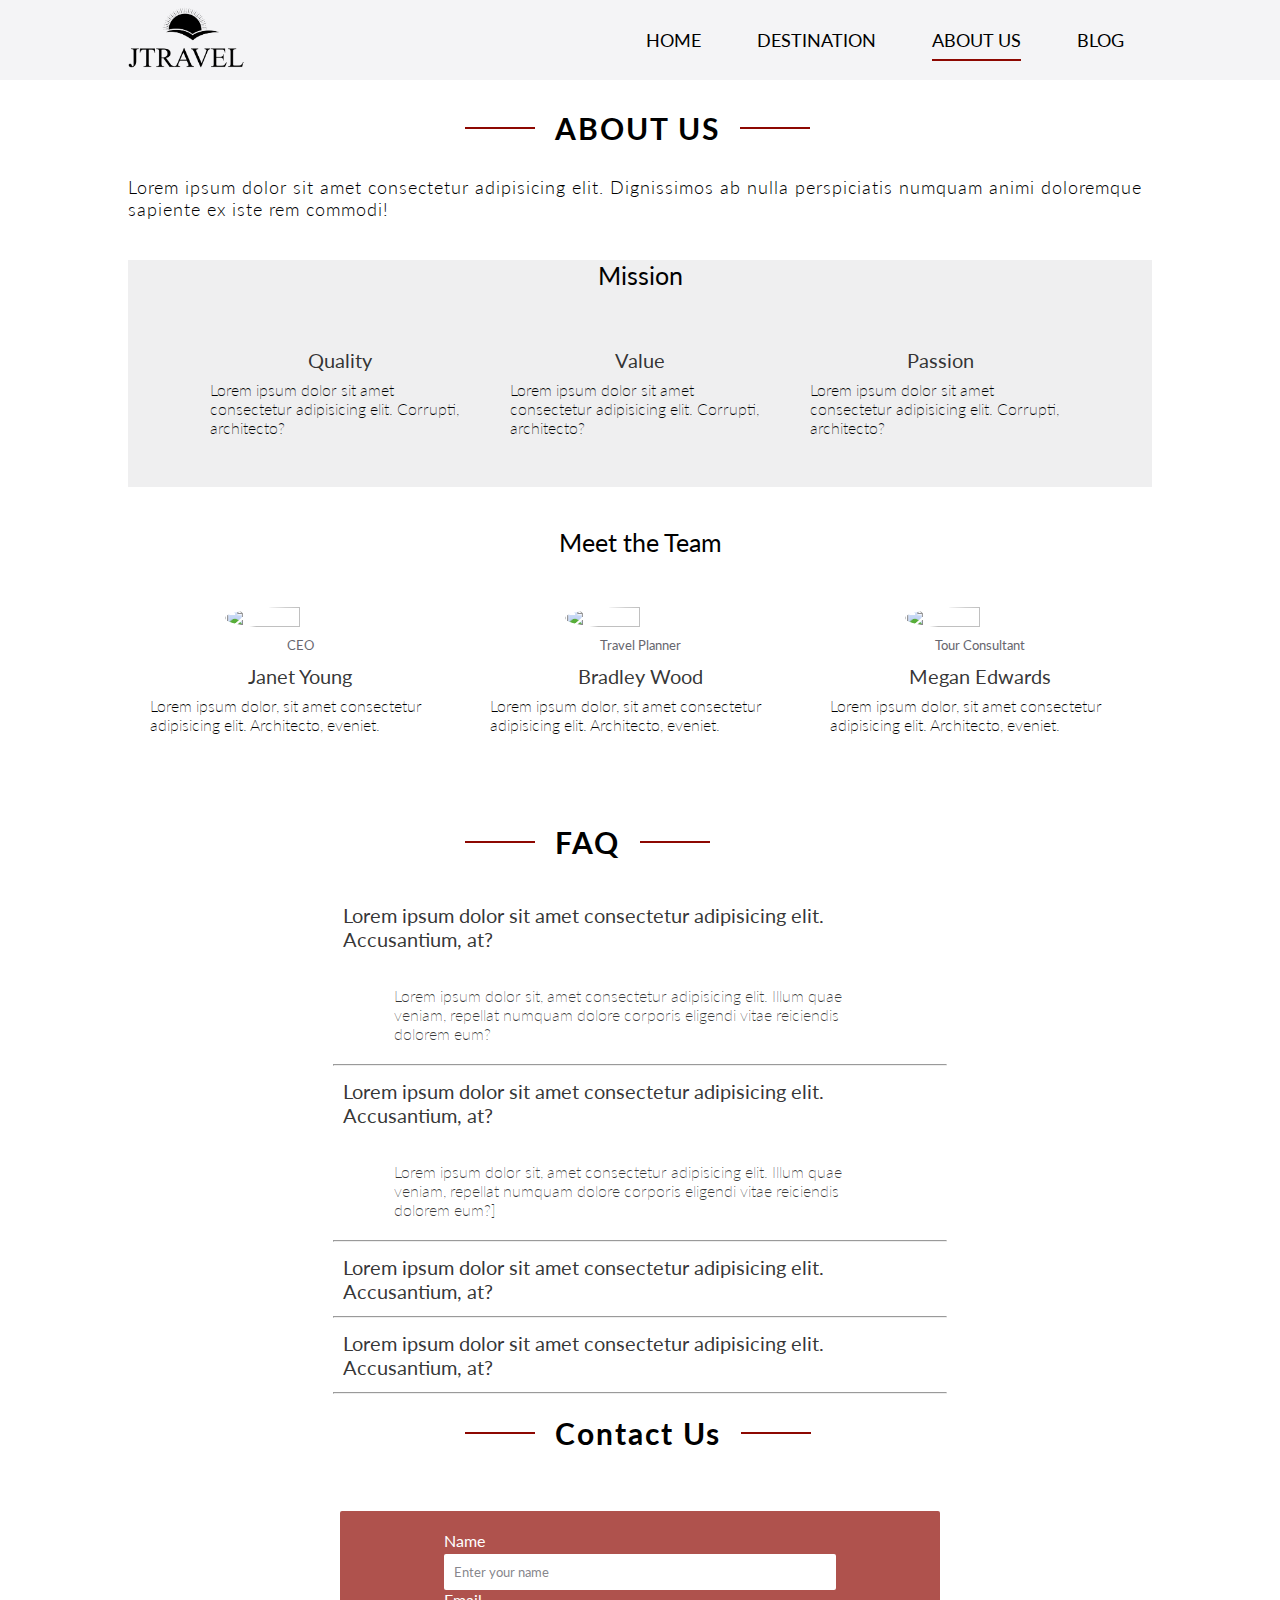
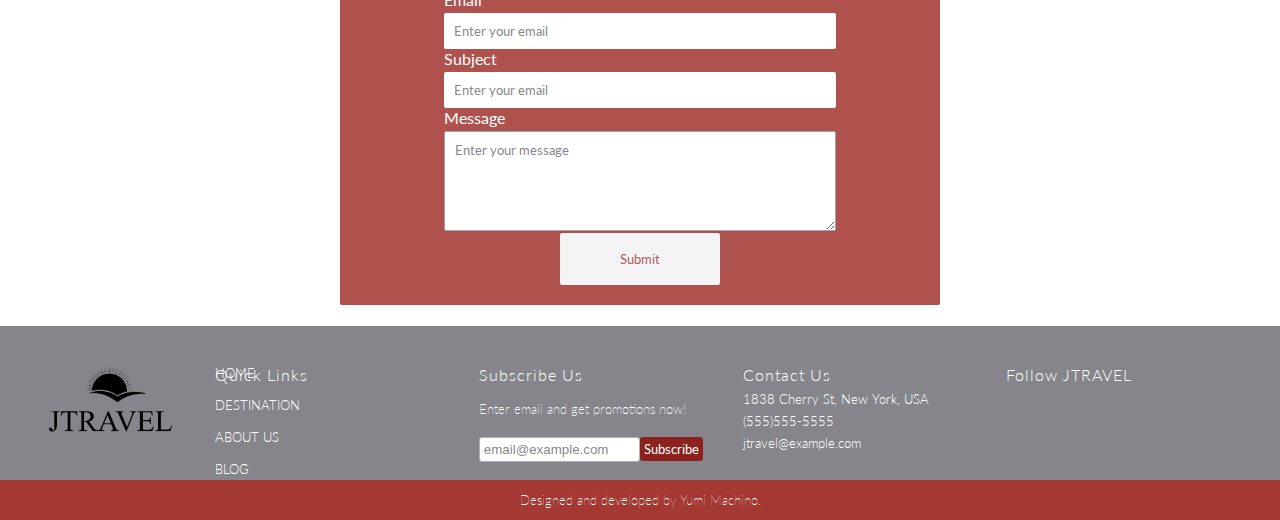
==== commit cfa4767d: "Add README" ====
--- a/about.html
+++ b/about.html
@@ -22,7 +22,6 @@
     <title>jtravel tour - About Us</title>
   </head>
   <body>
-    <!-- Navbar -->
     <!-- Navbar -->
     <nav class="navbar">
       <div class="container">
@@ -334,6 +333,7 @@
     <footer class="footer">
       <p class="footer-text">Designed and developed by Yumi Machino.</p>
     </footer>
+    <script src="js/mobile.js"></script>
     <script src="js/faq.js"></script>
   </body>
 </html>
--- a/css/main.css
+++ b/css/main.css
@@ -1 +1 @@
-*{margin:0;padding:0;box-sizing:border-box}html{font-size:62.5%;font-family:"Lato",sans-serif}.container{width:80%;margin:0 auto}img{width:100%;height:100%;object-fit:cover}a{cursor:pointer}.btn{width:16rem;padding:1.8rem 3.6rem;outline:none;border:none;border-radius:10px;text-transform:capitalize;transition:transform 0.2s;cursor:pointer}.btn:hover{transform:scale(0.98)}@media (max-width: 1200px){.btn{padding:1.2rem 2rem}}.primary-btn{background-color:#8d0801;color:#fff}.secondary-btn{background-color:#66666e;color:#fff}.tertiary-btn{background-color:#f4f4f6;color:#8d0801}.footer-links{width:100%;height:12vw;background-color:rgba(102,102,110,0.8)}@media (max-width: 1200px){.footer-links{height:18rem}}.footer-links-wrapper{padding:3rem;height:100%;display:flex;justify-content:space-around;align-items:center}@media (max-width: 670px){.footer-links-wrapper{padding:1rem}}.footer-links .footer-logo{width:180px;margin-right:auto}@media (max-width: 1200px){.footer-links .footer-logo{width:160px}}@media (max-width: 775px){.footer-links .footer-logo{display:none}}.footer-links .footer-link-items{width:20%;margin:0 2rem;height:90%}@media (max-width: 1200px){.footer-links .footer-link-items{height:70%;display:flex;justify-content:center;align-items:center;flex-direction:column}}@media (max-width: 670px){.footer-links .footer-link-items{width:50%}}@media (max-width: 775px){.footer-links .footer-link-items:first-of-type{display:none}}@media (max-width: 670px){.footer-links .footer-link-items:last-of-type{display:none}}.footer-links .footer-link-title{font-size:1.6rem;color:#fff;font-weight:300;letter-spacing:0.1rem;padding:0.4rem 0}.footer-links .footer-link{text-decoration:none;color:#fff;cursor:pointer;position:relative;padding:0.8rem 0;transition:color 0.2s;font-size:1.28rem;font-weight:300}.footer-links .footer-link:hover{color:rgba(141,8,1,0.8)}@media (max-width: 1200px){.footer-links .footer-link{padding:0.2rem 0}}.footer-links .footer-link-wrapper{display:flex;justify-content:center;align-items:flex-start;flex-direction:column;height:80%;color:#fff}@media (max-width: 1200px){.footer-links .footer-link-wrapper{height:100%}}.footer-links .subscribe-text{padding-top:2rem;font-size:1.28rem;font-weight:200}@media (max-width: 670px){.footer-links .subscribe-text{padding-top:1rem}}.footer-links form{width:100%;height:100%;padding:0}.footer-links .input-details{padding-top:2rem;width:inherit;height:inherit;display:flex;justify-content:flex-start;align-items:flex-start}@media (max-width: 775px){.footer-links .input-details{flex-direction:column}}@media (max-width: 670px){.footer-links .input-details{padding:0}}.footer-links input[type="email"]{width:100%;padding:0.4rem;border-radius:0.3rem;outline:none;border:1px solid rgba(102,102,110,0.5)}.footer-links input[type="email"]:focus{border:2px solid rgba(141,8,1,0.8)}.footer-links input::placeholder{font-family:inherit}.footer-links input[type="submit"]{padding:0.4rem;border-radius:0.3rem;font-family:inherit;background-color:rgba(141,8,1,0.8);color:#fff;border:none;cursor:pointer}.footer-links .contact-text{padding:0.3rem 0;font-size:1.28rem;font-weight:300}.footer-links .footer-link-wrapper:last-child>span{font-size:2rem;padding:0.4rem 0;transition:color 0.2s}.footer-links .footer-link-wrapper:last-child>span:hover{color:rgba(141,8,1,0.8)}.footer{width:100vw;height:40px;color:#fff;background-color:rgba(141,8,1,0.8);display:flex;justify-content:center;align-items:center}.footer-text{font-size:1.28rem;font-weight:100}.section-title{font-size:3rem;letter-spacing:0.2rem;position:relative;display:inline-block;padding:1rem 0;transform:translateX(90px)}@media (max-width: 775px){.section-title{font-size:2.5rem}}@media (max-width: 670px){.section-title{font-size:2rem}}@media (max-width: 460px){.section-title{font-size:1.8rem;transform:translateX(0)}}.section-title::before,.section-title::after{content:"";position:absolute;width:70px;height:0.2rem;transform:translateY(-50%);background-color:#8d0801;top:50%}@media (max-width: 460px){.section-title::before,.section-title::after{display:none}}.section-title::before{left:-90px}.section-title::after{right:-90px}.section-paragraph{font-size:1.8rem;font-weight:300;letter-spacing:0.1rem}@media (max-width: 670px){.section-paragraph{font-size:1.6rem}}.navbar{width:100%;height:80px;background-color:#f4f4f6;z-index:100;position:relative}.navbar .container{height:100%;display:flex;justify-content:space-between;align-items:center}.navbar-items{display:flex;justify-content:center;align-items:center}@media (max-width: 775px){.navbar-items{display:none}}.navbar-link{padding:1rem 0;margin:0 2.8rem;text-decoration:none;text-transform:uppercase;color:#000;font-size:1.8rem;position:relative}@media (max-width: 1000px){.navbar-link{font-size:1.6rem}}.navbar-link::after{content:"";width:0;height:0.2rem;position:absolute;bottom:0;left:0;background-color:#8d0801;transition:width 0.3s}.navbar-link:hover::after,.navbar-link:focus::after{width:100%}.navbar-link.active::after{width:100%}.dropdown{position:relative}.dropdown:hover .dropdown-content{opacity:1;visibility:visible;transform:translateY(0)}.dropdown-content{display:flex;justify-content:center;align-items:flex-start;flex-direction:column;position:absolute;padding:1rem 2rem;top:40px;left:10px;width:100%;height:140px;background-color:#f4f4f6;opacity:0;visibility:none;transition:all 0.2s;border-radius:5px;z-index:100;transform:translateY(-10px)}.dropdown-link{text-decoration:none;text-transform:uppercase;color:#66666e;font-size:1.6rem;opacity:0.7;padding:1rem 0;transition:color 0.2s;border-bottom:1px solid rgba(102,102,110,0.8)}.dropdown-link:hover{color:#8d0801;border-bottom:1px solid #8d0801;opacity:1}.logo{width:120px;height:100px}@media (max-width: 775px){.logo{width:100px;height:80px}}@media (max-width: 460px){.logo{width:80px;height:60px}}.modal{position:fixed;z-index:30;padding-top:100px;top:0;left:0;width:100%;height:100%;overflow:auto;background-color:rgba(0,0,0,0.4);display:none}.modal-content{margin:auto;padding:2rem;width:50%;background-color:#f4f4f6;border:0.1rem solid #66666e}.modal .img-wrapper{width:70%;height:20%;margin:0 auto}.modal-text{width:70%;margin:0 auto;display:flex;justify-content:space-around;align-items:center;flex-direction:column}.modal-title{font-size:2.5rem;padding:0.4rem 0}.modal-location,.modal-paragraph{font-size:1.44rem;margin:1rem 0}.modal-close{float:right;font-size:2.5rem;font-weight:bold;cursor:pointer;color:#66666e}.culture,.experience,.food,.nature{font-size:1.6rem;padding:0.2rem 0.4rem;border-radius:5px}.culture{border:0.2rem solid rgba(141,8,1,0.5)}.experience{border:0.2rem solid rgba(102,102,110,0.5)}.food{border:0.2rem solid rgba(253,182,0,0.5)}.nature{border:0.2rem solid rgba(61,235,0,0.5)}.testimonial{width:210px;height:160px;border:2px solid rgba(141,8,1,0.8);border-radius:48%;position:relative}@media (max-width: 1000px){.testimonial{margin:0 5px}}@media (max-width: 670px){.testimonial{width:130px;height:120px}}@media (max-width: 460px){.testimonial{width:100%;border:none}}.testimonial::after{content:"";width:0;height:0;position:absolute;bottom:10px;right:12px;border-top:8px solid rgba(141,8,1,0.8);border-right:8px solid transparent;border-bottom:8px solid transparent;border-left:8px solid transparent;transform:rotate(-47deg)}@media (max-width: 1000px){.testimonial::after{right:10px}}@media (max-width: 460px){.testimonial::after{display:none}}.testimonial-wrapper{display:flex;justify-content:center;align-items:center;padding:10px;width:180px;height:160px;margin:auto;position:relative}@media (max-width: 670px){.testimonial-wrapper{width:120px;height:110px}}@media (max-width: 460px){.testimonial-wrapper{width:200px}}.testimonial-icon{position:absolute;top:10px;left:16px;font-size:3rem;color:rgba(102,102,110,0.8)}@media (max-width: 670px){.testimonial-icon{top:-10px;font-size:2rem}}@media (max-width: 460px){.testimonial-icon{left:8px;top:-20px;font-size:2.5rem}}.testimonial-text{font-weight:100;font-size:1.28rem;color:rgba(0,0,0,0.8)}@media (max-width: 670px){.testimonial-text{font-size:1.12rem}}@media (max-width: 460px){.testimonial-text{font-size:1.6rem}}.testimonial-name{font-size:1.6rem;font-weight:400;text-align:right;color:rgba(0,0,0,0.8);padding:0.8rem 0 0.4rem 0}@media (max-width: 670px){.testimonial-name{font-size:1.28rem}}.testimonial-rating{text-align:right;color:rgba(253,182,0,0.5)}.package{width:300px;height:350px;margin:10px;box-shadow:rgba(0,0,0,0.1) 0px 1px 3px 0px,rgba(0,0,0,0.06) 0px 1px 2px 0px;padding:0 10px 10px 10px;border-radius:0.4rem;display:flex;justify-content:space-around;align-items:center;flex-direction:column;text-align:center}@media (max-width: 775px){.package{width:240px;height:280px}}.package .img-wrapper{height:60%;width:90%}@media (max-width: 775px){.package .img-wrapper{height:80%}}.package-name{font-size:1.6rem;color:rgba(0,0,0,0.8);font-weight:400}@media (max-width: 775px){.package-name{padding:1rem 0;font-weight:600}}.package-text{font-size:1.28rem;color:rgba(0,0,0,0.8);font-weight:400}@media (max-width: 775px){.package-text{display:none}}.menu-btn{position:absolute;top:50%;right:12px;transform:translateY(-50%);height:32px;width:32px;display:flex;justify-content:center;align-items:center;z-index:90}.menu-btn span{display:block;height:0.2rem;width:100%;border-radius:3px;background-color:#000;position:absolute}.menu-btn span::before,.menu-btn span::after{content:"";display:block;height:0.2rem;width:100%;border-radius:3px;background-color:#000;position:absolute;transition:transform 0.3s}.menu-btn span::before{bottom:8px}.menu-btn span::after{top:8px}#menu-btn-check{display:none}#menu-btn-check:checked ~ .menu-btn span{background-color:transparent}#menu-btn-check:checked ~ .menu-btn span::before{bottom:0;transform:rotate(45deg)}#menu-btn-check:checked ~ .menu-btn span::after{top:0;transform:rotate(-45deg)}#menu-btn-check:checked ~ .menu-content{transform:translateY(0)}.menu-content{width:100%;height:auto;background-color:#f4f4f6;display:flex;justify-content:flex-start;align-items:center;flex-direction:column;position:absolute;top:80px;left:0;padding:2rem;transform:translateY(-200%);transition:transform 0.4s}.menu-content .mobile-nav-link .fas{z-index:100;font-size:1.4rem;color:black;width:14px;height:14px;display:inline-block;padding-left:1rem;background-color:yellow}.menu-content .mobile-nav-link .fas:hover{color:rgba(141,8,1,0.8)}.menu-content .mobile-nav-link,.menu-content .mobile-dropdown-link{text-decoration:none;color:rgba(0,0,0,0.8);font-size:1.8rem;text-transform:uppercase;transition:color 0.2s;padding:0.4rem 0}.menu-content .mobile-nav-link:hover,.menu-content .mobile-dropdown-link:hover{color:rgba(141,8,1,0.8)}.menu-content .mobile-dropdown-link{font-size:1.6rem;transition:color 0.2s}.menu-content .mobile-dropdown-link:hover{color:rgba(141,8,1,0.8)}.menu-content .mobile-dropdown-content{padding:2rem;font-size:0.8rem;font-weight:200;display:none}.mobile-dropdown.open .mobile-dropdown-content{display:block;display:flex;justify-content:center;align-items:flex-start;flex-direction:column}.hamburger-menu{display:none}@media (max-width: 775px){.hamburger-menu{display:block}}.hero{width:100vw;height:60vh;position:relative}@media (max-width: 670px){.hero{height:40vh}}.hero-bg{position:absolute;top:0;left:0;width:inherit;height:inherit;opacity:0;visibility:hidden;animation:slideshow 12s linear infinite}.hero-heading{position:absolute;bottom:20%;right:20rem}@media (max-width: 1000px){.hero-heading{bottom:16%;right:10rem}}@media (max-width: 670px){.hero-heading{bottom:8%;right:1rem}}.hero-heading-main{font-family:"Bodoni Moda",serif;font-size:6rem;color:#fff;font-weight:300;text-shadow:0.2rem 0.2rem 0.4rem rgba(102,102,110,0.4)}@media (max-width: 1000px){.hero-heading-main{font-family:"Bodoni Moda",serif;font-size:5rem;color:#fff;font-weight:300;text-shadow:0.2rem 0.2rem 0.4rem rgba(102,102,110,0.4)}}@media (max-width: 775px){.hero-heading-main{font-family:"Bodoni Moda",serif;font-size:4rem;color:#fff;font-weight:300;text-shadow:0.2rem 0.2rem 0.4rem rgba(102,102,110,0.4)}}@media (max-width: 670px){.hero-heading-main{font-family:"Bodoni Moda",serif;font-size:3.6rem;color:#fff;font-weight:300;text-shadow:0.2rem 0.2rem 0.4rem rgba(102,102,110,0.4)}}.hero-heading-sub{font-family:"Bodoni Moda",serif;font-size:4rem;color:#fff;font-weight:300;text-shadow:0.2rem 0.2rem 0.4rem rgba(102,102,110,0.4);padding-bottom:2rem}@media (max-width: 1000px){.hero-heading-sub{font-family:"Bodoni Moda",serif;font-size:3.6rem;color:#fff;font-weight:300;text-shadow:0.2rem 0.2rem 0.4rem rgba(102,102,110,0.4)}}@media (max-width: 775px){.hero-heading-sub{font-family:"Bodoni Moda",serif;font-size:3.2rem;color:#fff;font-weight:300;text-shadow:0.2rem 0.2rem 0.4rem rgba(102,102,110,0.4)}}@media (max-width: 670px){.hero-heading-sub{font-family:"Bodoni Moda",serif;font-size:2.56rem;color:#fff;font-weight:300;text-shadow:0.2rem 0.2rem 0.4rem rgba(102,102,110,0.4)}}.bg-1{animation-delay:0s}.bg-2{animation-delay:4s}.bg-3{animation-delay:8s}@keyframes slideshow{0%{visibility:hidden;opacity:0}5%{visibility:visible;opacity:1}18%{visibility:visible;opacity:1}20%{visibility:visible;opacity:1}30%{visibility:visible;opacity:1}60%{visibility:hidden;opacity:0}100%{visibility:hidden;opacity:0}}.picks{width:100vw;height:auto;padding:2rem 0}.picks .container{display:flex;justify-content:space-between;align-items:center}@media (max-width: 775px){.picks .container{flex-direction:column-reverse}}.picks-left{height:inherit}.picks-right{margin:10px;margin-left:50px;box-shadow:rgba(60,64,67,0.3) 0px 1px 2px 0px,rgba(60,64,67,0.15) 0px 2px 6px 2px;border-radius:5px;padding:2rem}@media (max-width: 1000px){.picks-right{margin-left:20px}}.pick-card-wrapper{display:grid;height:inherit;grid-template-columns:repeat(4, 1fr);grid-template-rows:repeat(2, 240px);margin-top:3rem}@media (max-width: 670px){.pick-card-wrapper{grid-template-columns:1fr;grid-template-rows:repeat(5, 240px);background-color:red}}.pick-card-wrapper .pick:nth-child(1){grid-column:1 / span 3}@media (max-width: 670px){.pick-card-wrapper .pick:nth-child(1){grid-column:1}}.pick-card-wrapper .pick:nth-child(2){grid-column:4}@media (max-width: 670px){.pick-card-wrapper .pick:nth-child(2){grid-column:1}}.pick-card-wrapper .pick:nth-child(3){grid-column:1}@media (max-width: 670px){.pick-card-wrapper .pick:nth-child(3){grid-column:1}}.pick-card-wrapper .pick:nth-child(4){grid-column:2 / 4}@media (max-width: 670px){.pick-card-wrapper .pick:nth-child(4){grid-column:1}}.pick-card-wrapper .pick:nth-child(5){grid-column:4}@media (max-width: 670px){.pick-card-wrapper .pick:nth-child(5){grid-column:1}}.pick{position:relative;overflow:hidden}.pick-info{position:absolute;width:100%;height:100%;top:0;left:-100%;background-color:rgba(0,0,0,0.4);display:flex;justify-content:flex-end;align-items:flex-end;flex-direction:column;padding:2rem;z-index:10;transition:left 0.3s linear}@media (max-width: 1200px){.pick:nth-child(2) .pick-info>.btn,.pick:nth-child(3) .pick-info>.btn,.pick:nth-child(5) .pick-info>.btn{width:100%}}@media (max-width: 670px){.pick:nth-child(2) .pick-info>.btn,.pick:nth-child(3) .pick-info>.btn,.pick:nth-child(5) .pick-info>.btn{width:16rem}}.pick-title{font-size:2rem;padding:2rem 0;color:#fff}.pick:hover .pick-info{left:0}form{width:260px;height:400px;display:flex;justify-content:space-around;align-items:center;padding:2rem;flex-direction:column}form .inputs-group{display:flex;justify-content:center;align-items:flex-start;flex-direction:column}@media (max-width: 1000px){form{width:200px;height:300px;padding:1rem}}@media (max-width: 775px){form{width:400px;height:240px}}@media (max-width: 775px){form{width:300px;height:200px}}@media (max-width: 460px){form{width:240px;height:180px}}.form-title{font-size:2.5rem;letter-spacing:0.1rem;color:#8d0801;padding-bottom:1rem;border-bottom:0.1rem solid rgba(102,102,110,0.3)}@media (max-width: 1000px){.form-title{font-size:2rem}}@media (max-width: 670px){.form-title{font-size:1.6rem}}.inputs-group{width:100%}.inputs-group label{font-size:1.6rem;color:rgba(0,0,0,0.8);margin-bottom:1rem}@media (max-width: 670px){.inputs-group label{font-size:1.28rem}}.inputs-group .input-field{width:100%;padding:1rem 0;outline:none;border:0.1rem solid rgba(102,102,110,0.3);border-radius:5px;font-family:inherit;transition:border 0.1s;color:#66666e}.inputs-group .input-field:focus{border:0.2rem solid #8d0801}input::placeholder{color:rgba(102,102,110,0.8)}.interest{width:100vw;height:20%}.interest .swiper{width:100%}.interest .container{display:flex;justify-content:center;align-items:center;flex-direction:column}.interest .container .title-wrapper{width:550px}@media (max-width: 670px){.interest .container .title-wrapper{width:430px}}@media (max-width: 460px){.interest .container .title-wrapper{max-width:100%}}.interest .container .section-paragraph{width:650px}@media (max-width: 670px){.interest .container .section-paragraph{width:430px}}@media (max-width: 460px){.interest .container .section-paragraph{max-width:100%}}.interest-cards{padding:3.6rem 0;width:100%;display:flex;justify-content:space-around;align-items:space-around}.interest-card,.interest .swiper-slide{width:240px;height:160px;display:flex;justify-content:space-around;align-items:center;flex-direction:column;border-radius:5px;box-shadow:rgba(50,50,93,0.25) 0px 2px 5px -1px,rgba(0,0,0,0.3) 0px 1px 3px -1px}@media (max-width: 1000px){.interest-card,.interest .swiper-slide{width:200px;height:140px}}@media (max-width: 670px){.interest-card,.interest .swiper-slide{width:160px;height:120px}}.interest-icon{color:#8d0801;opacity:0.75}@media (max-width: 1000px){.interest-icon{font-size:8px}}.interest-title{font-size:2rem;font-weight:lighter}@media (max-width: 670px){.interest-title{font-size:1.6rem}}.testimonials{width:100vw;height:24vh;background-color:rgba(102,102,110,0.1);padding:12rem 0 16rem 0;position:relative}.testimonials .indicators .left-arrow{top:50%;left:50px}@media (max-width: 1000px){.testimonials .indicators .left-arrow{left:25px}}@media (max-width: 670px){.testimonials .indicators .left-arrow{left:15px}}.testimonials .indicators .right-arrow{top:50%;right:50px}@media (max-width: 1000px){.testimonials .indicators .right-arrow{right:25px}}@media (max-width: 670px){.testimonials .indicators .right-arrow{right:15px}}.testimonials .indicators .pg{width:10px;height:10px;background-color:rgba(102,102,110,0.5);position:absolute;border-radius:50%;transform:translateX(-50%);transition:background-color 0.2s}.testimonials .indicators .pg.open{background-color:rgba(141,8,1,0.7) !important}.testimonials .indicators .pagination-1{bottom:8px;left:49%}@media (max-width: 1000px){.testimonials .indicators .pagination-1{left:48%}}@media (max-width: 670px){.testimonials .indicators .pagination-1{left:46%}}.testimonials .indicators .pagination-2{bottom:8px;left:50%}.testimonials .indicators .pagination-3{bottom:8px;left:51%}@media (max-width: 1000px){.testimonials .indicators .pagination-3{left:52%}}@media (max-width: 670px){.testimonials .indicators .pagination-3{left:54%}}.testimonials .container{height:100%;width:60%}.testimonials-page{display:flex;justify-content:space-around;align-items:center;transform:translateX(-200%);width:100%;height:100%;transition:transform 0.3s}.testimonials-page.open{transform:translateX(0)}@media (max-width: 460px){.testimonials-page>div:first-child,.testimonials-page>div:last-child{display:none}}.testimonials .indicators .left-arrow,.testimonials .indicators .right-arrow{position:absolute;width:20px;height:30px;color:rgba(141,8,1,0.8);z-index:30;font-size:2.4rem;cursor:pointer;transform:translateY(-50%)}.news{width:100vw;height:auto;padding:3rem 0}.news .title-wrapper{width:500px}@media (max-width: 670px){.news .title-wrapper{width:400px}}@media (max-width: 460px){.news .title-wrapper{max-width:100%}}.news .container{height:100%;display:flex;justify-content:center;align-items:center;flex-direction:column}.news-wrapper{width:80%;height:300px;margin:10px auto;border-radius:1rem;box-shadow:rgba(99,99,99,0.2) 0px 2px 8px 0px;position:relative;padding:2rem 0}@media (max-width: 775px){.news-wrapper{width:90%}}@media (max-width: 670px){.news-wrapper{width:100%;height:auto}}.news-block{display:flex;justify-content:space-around;align-items:center;padding:1rem 2rem 1rem 0}@media (max-width: 670px){.news-block{flex-direction:column}}@media (max-width: 460px){.news-block{text-align:center}}.news-block>span{display:inline-block;font-size:1.12rem;font-weight:200;color:rgba(0,0,0,0.8)}.news .travel-tag,.news .news-tag{padding:0.1rem 0.2rem;text-transform:uppercase;border-radius:0.4rem}.news .travel-tag{border:1.6px solid rgba(141,8,1,0.5)}.news .news-tag{border:1.6px solid rgba(102,102,110,0.5)}.news-text{font-size:1.12rem;font-weight:200;color:rgba(0,0,0,0.8)}.news-link{position:absolute;bottom:2rem;right:2rem;text-decoration:none;color:rgba(141,8,1,0.7)}@media (max-width: 670px){.news-link{bottom:1rem;right:1rem}}.about-us{width:100%;height:auto;display:flex;justify-content:center;align-items:center;flex-direction:column}.title-wrapper{width:350px;padding:20px 0}@media (max-width: 775px){.title-wrapper{width:320px}}@media (max-width: 460px){.title-wrapper{max-width:100%}}.about-flex-wrapper{width:100%;padding:3rem 0;display:flex;justify-content:center;align-items:center;flex-wrap:wrap}.about-flex-item{display:flex;justify-content:center;align-items:center;flex-direction:column;width:300px}.item-title{font-size:2rem;color:rgba(0,0,0,0.8);padding:0.8rem 0;font-weight:400}@media (max-width: 775px){.item-title{font-size:1.8rem}}.item-text{font-size:1.6rem;font-weight:200}@media (max-width: 775px){.item-text{font-size:1.28rem}}.missions{width:100%;margin:4rem 0;height:auto;display:flex;justify-content:center;align-items:center;flex-direction:column;background-color:rgba(102,102,110,0.1)}@media (max-width: 775px){.missions{width:50%;margin:30px auto}}@media (max-width: 460px){.missions{width:80%;margin:30px auto}}.mission{padding:2rem}.mission span{font-size:6rem;color:rgba(141,8,1,0.8)}@media (max-width: 775px){.mission span{font-size:3rem}}.section-sub-title{font-size:2.5rem;font-weight:400}.team{width:100%;height:auto;display:flex;justify-content:center;align-items:center;flex-direction:column}.team-member{margin:20px}.team-member-title{color:#66666e;padding:0.8rem 0 0.3rem 0;font-size:1.28rem}.team .member-img{width:50%;height:50%;border-radius:50%}.faqs{display:flex;justify-content:center;align-items:center;flex-direction:column;height:auto;margin:10px 0}@media (max-width: 775px){.faqs .title-wrapper{width:250px}}@media (max-width: 460px){.faqs .title-wrapper{max-width:100%}}.hr-line{width:100%;margin:auto}.faq-container{display:flex;justify-content:center;align-items:center;flex-direction:column;width:60%;height:auto}@media (max-width: 775px){.faq-container{width:100%}}.faq-body{width:50%}.faq{width:100%}.faq-page{font-size:2rem;padding:1rem;font-weight:400;color:rgba(0,0,0,0.8);margin:3px 0;position:relative}@media (max-width: 775px){.faq-page{font-size:1.6rem}}@media (max-width: 460px){.faq-page{font-size:1.44rem}}.faq .arrows{position:absolute;top:50%;right:12px;width:10px;height:10px;color:rgba(141,8,1,0.8);transform:translateY(-50%)}.faq .arrows .fa-angle-down{display:block;cursor:pointer;z-index:30}.faq .arrows .fa-angle-up{display:none;z-index:30}.faq-body{width:80%;height:100px;font-size:1.6rem;font-weight:200;color:rgba(0,0,0,0.8);display:none;margin:0 auto}@media (max-width: 460px){.faq-body{font-size:1.44rem}}.faq.active .faq-body{display:block;display:flex;justify-content:center;align-items:center}.faq.active .fa-angle-down{display:none}.faq.active .fa-angle-up{display:block;cursor:pointer}.contact{width:100%;height:30vw;display:flex;justify-content:center;align-items:center;flex-direction:column}@media (max-width: 1200px){.contact{height:60vh}}@media (max-width: 460px){.contact{height:420px;margin:1rem 0}}.contact form{width:600px;height:500px;display:flex;justify-content:space-around;align-items:center;flex-direction:column;background-color:rgba(141,8,1,0.7);margin:3rem 0;border-radius:0.2rem}@media (max-width: 775px){.contact form{width:400px}}@media (max-width: 460px){.contact form{max-width:100%;margin:0;padding:1rem}}.contact form .input-details{width:70%}@media (max-width: 460px){.contact form .input-details{margin:0}}.contact form label{width:100%;display:inline-block;font-size:1.6rem;color:#fff;padding-bottom:0.4rem}@media (max-width: 460px){.contact form label{font-size:1.28rem}}.contact form input[type="text"],.contact form input[type="email"]{width:100%;padding:1rem}@media (max-width: 460px){.contact form input[type="text"],.contact form input[type="email"]{padding:0.6rem}}.contact form textarea{width:100%;height:100px;max-width:100%;max-height:200px;font-family:inherit;padding:1rem}.contact form input,.contact form textarea{outline:none;border:1px solid rgba(102,102,110,0.6);border-radius:0.2rem;color:rgba(0,0,0,0.8);font-family:inherit}.contact form input:focus,.contact form textarea:focus{border:1px solid rgba(141,8,1,0.8)}.contact form input::placeholder,.contact form textarea::placeholder{color:rgba(102,102,110,0.8)}.contact form input:last-child{border:none}.contact form input[type="submit"]{color:rgba(141,8,1,0.7)}@media (max-width: 460px){.contact form input[type="submit"]{margin:1rem 0}}.desti-heading{width:100vw;height:14vh;background:url(../images/destination-heading.jpg) no-repeat center;background-size:cover}.desti-heading .desti-heading-main{width:100%;height:100%;display:flex;justify-content:center;align-items:center;color:rgba(255,255,255,0.9);font-size:3.6rem;letter-spacing:0.4rem}@media (max-width: 775px){.desti-heading .desti-heading-main{font-size:2.5rem}}@media (max-width: 460px){.desti-heading .desti-heading-main{font-size:2rem;text-align:center}}.section-subtitle{font-size:2rem;font-weight:200;margin-bottom:3rem}@media (max-width: 775px){.section-subtitle{font-size:1.8rem}}@media (max-width: 460px){.section-subtitle{font-size:1.6rem}}.packages{width:100vw;height:auto;display:flex;justify-content:center;align-items:center;flex-direction:column}.packages .container{padding:3rem 0;display:flex;justify-content:center;align-items:center;flex-direction:column}.packages .container .title-wrapper{width:400px}@media (max-width: 670px){.packages .container .title-wrapper{width:330px}}@media (max-width: 460px){.packages .container .title-wrapper{max-width:100%}}.packages-wrapper{display:flex;justify-content:center;align-items:center;flex-wrap:wrap}.features{width:100%;display:flex;justify-content:center;align-items:center;flex-direction:column}.features .title-wrapper{width:465px}@media (max-width: 460px){.features .title-wrapper{max-width:80%}}.features-wrapper{position:relative;width:100%;height:20vw}@media (max-width: 775px){.features-wrapper{height:22vh}}@media (max-width: 460px){.features-wrapper{height:30vh}}.features-wrapper .arrow{font-size:2.5rem;position:absolute;top:50%;transform:translateY(-50%);z-index:10;color:rgba(255,255,255,0.8)}.features-wrapper .f-left-arrow{left:3rem;z-index:30;transition:color 0.2s}.features-wrapper .f-left-arrow:hover{color:rgba(141,8,1,0.8)}.features-wrapper .f-right-arrow{right:3rem;z-index:30;transition:color 0.2s}.features-wrapper .f-right-arrow:hover{color:rgba(141,8,1,0.8)}.features-wrapper .feature-number{position:absolute;bottom:1rem;left:50%;transform:translateX(-50%);width:50px;height:30px;z-index:10;font-size:1.6rem;color:rgba(255,255,255,0.8);font-weight:600;font-style:italic}.features-wrapper .featured-section{position:absolute;top:0;left:0;width:100%;height:100%;background-color:red;background:url(../images/feature-1.jpg) no-repeat center;background-size:cover;padding:4rem;position:relative;display:none;transition:all 0.2s}.features-wrapper .featured-section .text-wrapper{position:absolute;bottom:4rem;right:6rem;display:flex;justify-content:space-around;align-items:flex-start;flex-direction:column;height:60%}@media (max-width: 460px){.features-wrapper .featured-section .text-wrapper{width:50%}}.features-wrapper .featured-section .featured-title{font-size:2.5rem;font-weight:400;color:#fff}@media (max-width: 1000px){.features-wrapper .featured-section .featured-title{font-size:2rem}}@media (max-width: 775px){.features-wrapper .featured-section .featured-title{font-size:1.8rem}}@media (max-width: 460px){.features-wrapper .featured-section .featured-title{font-size:1.6rem}}.features-wrapper .featured-section .featured-text{font-size:1.8rem;font-weight:300;color:#fff}@media (max-width: 1000px){.features-wrapper .featured-section .featured-text{font-size:1.6rem}}@media (max-width: 775px){.features-wrapper .featured-section .featured-text{font-size:1.28rem}}.features-wrapper .featured-section.show{display:block}.features-wrapper .feature-bg-2{background:url(../images/feature-2.jpg) no-repeat center}.features-wrapper .feature-bg-3{background:url(../images/feature-3.jpg) no-repeat center}.blog-main{width:100%;height:auto;text-align:center}.blog-main .container{display:flex;justify-content:center;align-items:center;flex-direction:column}.blog-main .container .title-wrapper .section-title{transform:translateX(-10%)}.blog{width:100%;display:flex;justify-content:center;align-items:center;flex-direction:column;padding:3rem 0}.blog .latest{width:700px;height:400px;box-shadow:rgba(0,0,0,0.15) 0px 3px 3px 0px;border-radius:0.4rem;display:flex;justify-content:space-around;align-items:center;flex-direction:column}.blog .latest .img-wrapper{width:100%;height:70%}@media (max-width: 775px){.blog .latest .img-wrapper{height:60%}}.blog .latest .latest-title{font-size:2rem;font-weight:400}@media (max-width: 775px){.blog .latest .latest-title{font-size:1.8rem;padding:1rem}}@media (max-width: 775px){.blog .latest{width:500px;height:350px}}@media (max-width: 670px){.blog .latest{width:90%;height:30rem}}.posts{margin:6rem 0;display:flex;justify-content:center;align-items:center;flex-wrap:wrap}.post{width:300px;height:400px;display:flex;justify-content:space-around;align-items:center;flex-direction:column;box-shadow:rgba(0,0,0,0.15) 0px 3px 3px 0px;border-radius:0.4rem;margin:10px}@media (max-width: 775px){.post{width:240px;height:300px}}.post .img-wrapper{width:100%;height:60%}@media (max-width: 775px){.post .img-wrapper{height:50%}}.post-title{font-size:1.8rem;font-weight:400;padding:0 1rem}@media (max-width: 775px){.post-title{font-size:1.6rem}}.post-text{font-size:1.28rem;font-weight:100;padding:0 1rem}.bg-detail{background:url(../images/tour-detail-heading.jpg) no-repeat center}.detail-overview{width:100%;height:30%}.detail-overview .overview-text{font-size:1.6rem;font-weight:100;padding:3rem;text-align:center}@media (max-width: 460px){.detail-overview .overview-text{font-size:1.28rem;padding:1.2rem 0}}.overview{margin:2rem auto;width:60%;display:flex;justify-content:space-between;align-items:center;color:rgba(0,0,0,0.8)}@media (max-width: 775px){.overview{width:80%}}@media (max-width: 460px){.overview{flex-direction:column}}.overview-title{font-size:2rem;padding-bottom:2rem}@media (max-width: 460px){.overview-title{font-size:1.8rem}}.overview-lists{list-style-type:none}.overview-list{font-size:1.8rem;font-weight:200}@media (max-width: 460px){.overview-list{font-size:1.44rem}}.overview-list .fas{color:rgba(141,8,1,0.8);margin-right:0.2rem}.overview-price{font-size:2.5rem}@media (max-width: 460px){.overview-price{font-size:2rem;margin-top:2rem}}.overview .person{font-size:1.6rem;color:rgba(102,102,110,0.8);padding:1rem 0}.itinerary{width:100%;height:auto}.itinerary .container{padding:4rem 0;width:60%}@media (max-width: 460px){.itinerary .container{width:80%}}.itinerary-title{font-size:2.5rem;text-align:center;padding:2rem 0}@media (max-width: 460px){.itinerary-title{font-size:2rem}}.itinerary-day{width:100%}.itinerary-day-title{font-size:2rem;font-weight:400;padding:2rem 0}@media (max-width: 460px){.itinerary-day-title{font-size:1.8rem}}.itinerary-day-text{font-size:1.6rem;font-weight:300;margin:2rem 0}@media (max-width: 460px){.itinerary-day-text{font-size:1.28rem}}.itinerary-day .img-wrapper{width:100%;height:300px}.know-more{width:100%;height:14vw;background:url(../images/tour-detail-footer.jpg) no-repeat center;background-size:cover;position:relative}.know-more-title{font-size:3rem;color:rgba(255,255,255,0.8);position:absolute;bottom:50%;right:2rem}@media (max-width: 460px){.know-more-title{font-size:2rem}}.know-more .btn{position:absolute;bottom:10%;right:2rem}@media (max-width: 1200px){.know-more{height:21vh}}.blog-post{width:90%;margin:0 auto;height:auto;padding:3rem;color:rgba(0,0,0,0.8)}.blog-post-title{font-size:3rem;margin-left:8rem;padding:1rem 0}@media (max-width: 670px){.blog-post-title{font-size:2.5rem;margin-left:4rem}}@media (max-width: 460px){.blog-post-title{font-size:2rem;margin-left:2rem}}.blog-post .post-date{font-size:1.6rem;font-weight:200;margin-left:8rem;text-align:left}@media (max-width: 670px){.blog-post .post-date{margin-left:4rem}}@media (max-width: 460px){.blog-post .post-date{margin-left:2rem;font-size:1.28rem}}.blog-post .container{margin:3rem auto;height:100%;display:flex;justify-content:center;align-items:center;flex-direction:column;width:60%}@media (max-width: 775px){.blog-post .container{width:80%}}@media (max-width: 460px){.blog-post .container{width:100%}}.blog-post .container .img-wrapper{width:80%;height:350px}@media (max-width: 775px){.blog-post .container .img-wrapper{height:240px}}@media (max-width: 670px){.blog-post .container .img-wrapper{width:90%;height:180px}}.post-content{width:100%;padding:3rem 0;height:auto;display:flex;justify-content:center;align-items:center;flex-direction:column}.post-content .post-title{font-size:2.5rem}@media (max-width: 670px){.post-content .post-title{font-size:1.8rem}}@media (max-width: 460px){.post-content .post-title{font-size:1.6rem}}.post-content .post-para{font-size:1.6rem;padding:2rem 1rem}@media (max-width: 460px){.post-content .post-para{font-size:1.28rem;padding:1rem 0.8rem}}.post-content .img-wrapper{margin:0 auto;width:80%;height:200px}.author{margin-top:4rem;padding:10px;width:100%;height:12vw;display:flex;justify-content:center;align-items:center;border-radius:0.4rem;border:1px solid rgba(102,102,110,0.8)}@media (max-width: 775px){.author{height:16vw;padding:6px}}@media (max-width: 460px){.author{height:16vh}}.author-img-wrapper{width:100px;height:100px}.author-img-wrapper img{border-radius:50%}@media (max-width: 775px){.author-img-wrapper{width:70px;height:70px}}@media (max-width: 670px){.author-img-wrapper{width:120px;height:60px}}.author-text{padding:0 2rem}.author-name{font-size:1.6rem}@media (max-width: 460px){.author-name{font-size:1.44rem}}.author-history{font-size:1.28rem;font-weight:300}
+*{margin:0;padding:0;box-sizing:border-box}html{font-size:62.5%;font-family:"Lato",sans-serif}.container{width:80%;margin:0 auto}img{width:100%;height:100%;object-fit:cover}a{cursor:pointer}.btn{width:16rem;padding:1.8rem 3.6rem;outline:none;border:none;border-radius:10px;text-transform:capitalize;transition:transform 0.2s;cursor:pointer}.btn:hover{transform:scale(0.98)}@media (max-width: 1200px){.btn{padding:1.2rem 2rem}}.primary-btn{background-color:#8d0801;color:#fff}.secondary-btn{background-color:#66666e;color:#fff}.tertiary-btn{background-color:#f4f4f6;color:#8d0801}.footer-links{width:100%;height:12vw;background-color:rgba(102,102,110,0.8)}@media (max-width: 1200px){.footer-links{height:18rem}}.footer-links-wrapper{padding:3rem;height:100%;display:flex;justify-content:space-around;align-items:center}@media (max-width: 670px){.footer-links-wrapper{padding:1rem}}.footer-links .footer-logo{width:180px;margin-right:auto}@media (max-width: 1200px){.footer-links .footer-logo{width:160px}}@media (max-width: 775px){.footer-links .footer-logo{display:none}}.footer-links .footer-link-items{width:20%;margin:0 2rem;height:90%}@media (max-width: 1200px){.footer-links .footer-link-items{height:70%;display:flex;justify-content:center;align-items:center;flex-direction:column}}@media (max-width: 670px){.footer-links .footer-link-items{width:50%}}@media (max-width: 775px){.footer-links .footer-link-items:first-of-type{display:none}}@media (max-width: 670px){.footer-links .footer-link-items:last-of-type{display:none}}.footer-links .footer-link-title{font-size:1.6rem;color:#fff;font-weight:300;letter-spacing:0.1rem;padding:0.4rem 0}.footer-links .footer-link{text-decoration:none;color:#fff;cursor:pointer;position:relative;padding:0.8rem 0;transition:color 0.2s;font-size:1.28rem;font-weight:300}.footer-links .footer-link:hover{color:rgba(141,8,1,0.8)}@media (max-width: 1200px){.footer-links .footer-link{padding:0.2rem 0}}.footer-links .footer-link-wrapper{display:flex;justify-content:center;align-items:flex-start;flex-direction:column;height:80%;color:#fff}@media (max-width: 1200px){.footer-links .footer-link-wrapper{height:100%}}.footer-links .subscribe-text{padding-top:2rem;font-size:1.28rem;font-weight:200}@media (max-width: 670px){.footer-links .subscribe-text{padding-top:1rem}}.footer-links form{width:100%;height:100%;padding:0}.footer-links .input-details{padding-top:2rem;width:inherit;height:inherit;display:flex;justify-content:flex-start;align-items:flex-start}@media (max-width: 775px){.footer-links .input-details{flex-direction:column}}@media (max-width: 670px){.footer-links .input-details{padding:0}}.footer-links input[type="email"]{width:100%;padding:0.4rem;border-radius:0.3rem;outline:none;border:1px solid rgba(102,102,110,0.5)}.footer-links input[type="email"]:focus{border:2px solid rgba(141,8,1,0.8)}.footer-links input::placeholder{font-family:inherit}.footer-links input[type="submit"]{padding:0.4rem;border-radius:0.3rem;font-family:inherit;background-color:rgba(141,8,1,0.8);color:#fff;border:none;cursor:pointer}.footer-links .contact-text{padding:0.3rem 0;font-size:1.28rem;font-weight:300}.footer-links .footer-link-wrapper:last-child>span{font-size:2rem;padding:0.4rem 0;transition:color 0.2s}.footer-links .footer-link-wrapper:last-child>span:hover{color:rgba(141,8,1,0.8)}.footer{width:100vw;height:40px;color:#fff;background-color:rgba(141,8,1,0.8);display:flex;justify-content:center;align-items:center}.footer-text{font-size:1.28rem;font-weight:100}.section-title{font-size:3rem;letter-spacing:0.2rem;position:relative;display:inline-block;padding:1rem 0;transform:translateX(90px)}@media (max-width: 775px){.section-title{font-size:2.5rem}}@media (max-width: 670px){.section-title{font-size:2rem}}@media (max-width: 460px){.section-title{font-size:1.8rem;transform:translateX(0)}}.section-title::before,.section-title::after{content:"";position:absolute;width:70px;height:0.2rem;transform:translateY(-50%);background-color:#8d0801;top:50%}@media (max-width: 460px){.section-title::before,.section-title::after{display:none}}.section-title::before{left:-90px}.section-title::after{right:-90px}.section-paragraph{font-size:1.8rem;font-weight:300;letter-spacing:0.1rem}@media (max-width: 670px){.section-paragraph{font-size:1.6rem}}.navbar{width:100%;height:80px;background-color:#f4f4f6;z-index:100;position:relative}.navbar .container{height:100%;display:flex;justify-content:space-between;align-items:center}.navbar-items{display:flex;justify-content:center;align-items:center}@media (max-width: 775px){.navbar-items{display:none}}.navbar-link{padding:1rem 0;margin:0 2.8rem;text-decoration:none;text-transform:uppercase;color:#000;font-size:1.8rem;position:relative}@media (max-width: 1000px){.navbar-link{font-size:1.6rem}}.navbar-link::after{content:"";width:0;height:0.2rem;position:absolute;bottom:0;left:0;background-color:#8d0801;transition:width 0.3s}.navbar-link:hover::after,.navbar-link:focus::after{width:100%}.navbar-link.active::after{width:100%}.dropdown{position:relative}.dropdown:hover .dropdown-content{opacity:1;visibility:visible;transform:translateY(0)}.dropdown-content{display:flex;justify-content:center;align-items:flex-start;flex-direction:column;position:absolute;padding:1rem 2rem;top:40px;left:10px;width:100%;height:140px;background-color:#f4f4f6;opacity:0;visibility:none;transition:all 0.2s;border-radius:5px;z-index:100;transform:translateY(-10px)}.dropdown-link{text-decoration:none;text-transform:uppercase;color:#66666e;font-size:1.6rem;opacity:0.7;padding:1rem 0;transition:color 0.2s;border-bottom:1px solid rgba(102,102,110,0.8)}.dropdown-link:hover{color:#8d0801;border-bottom:1px solid #8d0801;opacity:1}.logo{width:120px;height:100px}@media (max-width: 775px){.logo{width:100px;height:80px}}@media (max-width: 460px){.logo{width:80px;height:60px}}.modal{position:fixed;z-index:30;padding-top:100px;top:0;left:0;width:100%;height:100%;overflow:auto;background-color:rgba(0,0,0,0.4);display:none}.modal-content{margin:auto;padding:2rem;width:50%;background-color:#f4f4f6;border:0.1rem solid #66666e}@media (max-width: 775px){.modal-content{width:80%}}@media (max-width: 460px){.modal-content{width:90%;padding:1rem}}.modal .img-wrapper{width:70%;height:20%;margin:0 auto}@media (max-width: 460px){.modal .img-wrapper{width:80%}}.modal-text{width:70%;margin:0 auto;display:flex;justify-content:space-around;align-items:center;flex-direction:column}.modal-title{font-size:2.5rem;padding:0.4rem 0}@media (max-width: 670px){.modal-title{font-size:2rem}}.modal-location,.modal-paragraph{font-size:1.44rem;margin:1rem 0}@media (max-width: 670px){.modal-location,.modal-paragraph{font-size:1.6rem}}@media (max-width: 460px){.modal-paragraph{display:none}}.modal-close{float:right;font-size:2.5rem;font-weight:bold;cursor:pointer;color:#66666e}.culture,.experience,.food,.nature{font-size:1.6rem;padding:0.2rem 0.4rem;border-radius:5px}.culture{border:0.2rem solid rgba(141,8,1,0.5)}.experience{border:0.2rem solid rgba(102,102,110,0.5)}.food{border:0.2rem solid rgba(253,182,0,0.5)}.nature{border:0.2rem solid rgba(61,235,0,0.5)}.testimonial{width:210px;height:160px;border:2px solid rgba(141,8,1,0.8);border-radius:48%;position:relative}@media (max-width: 1000px){.testimonial{margin:0 5px}}@media (max-width: 670px){.testimonial{width:130px;height:120px}}@media (max-width: 460px){.testimonial{width:100%;border:none}}.testimonial::after{content:"";width:0;height:0;position:absolute;bottom:10px;right:12px;border-top:8px solid rgba(141,8,1,0.8);border-right:8px solid transparent;border-bottom:8px solid transparent;border-left:8px solid transparent;transform:rotate(-47deg)}@media (max-width: 1000px){.testimonial::after{right:10px}}@media (max-width: 460px){.testimonial::after{display:none}}.testimonial-wrapper{display:flex;justify-content:center;align-items:center;padding:10px;width:180px;height:160px;margin:auto;position:relative}@media (max-width: 670px){.testimonial-wrapper{width:120px;height:110px}}@media (max-width: 460px){.testimonial-wrapper{width:200px}}.testimonial-icon{position:absolute;top:10px;left:16px;font-size:3rem;color:rgba(102,102,110,0.8)}@media (max-width: 670px){.testimonial-icon{top:-10px;font-size:2rem}}@media (max-width: 460px){.testimonial-icon{left:8px;top:-20px;font-size:2.5rem}}.testimonial-text{font-weight:100;font-size:1.28rem;color:rgba(0,0,0,0.8)}@media (max-width: 670px){.testimonial-text{font-size:1.12rem}}@media (max-width: 460px){.testimonial-text{font-size:1.6rem}}.testimonial-name{font-size:1.6rem;font-weight:400;text-align:right;color:rgba(0,0,0,0.8);padding:0.8rem 0 0.4rem 0}@media (max-width: 670px){.testimonial-name{font-size:1.28rem}}.testimonial-rating{text-align:right;color:rgba(253,182,0,0.5)}.package{width:300px;height:350px;margin:10px;box-shadow:rgba(0,0,0,0.1) 0px 1px 3px 0px,rgba(0,0,0,0.06) 0px 1px 2px 0px;padding:0 10px 10px 10px;border-radius:0.4rem;display:flex;justify-content:space-around;align-items:center;flex-direction:column;text-align:center}@media (max-width: 775px){.package{width:240px;height:280px}}.package .img-wrapper{height:60%;width:90%}@media (max-width: 775px){.package .img-wrapper{height:80%}}.package-name{font-size:1.6rem;color:rgba(0,0,0,0.8);font-weight:400}@media (max-width: 775px){.package-name{padding:1rem 0;font-weight:600}}.package-text{font-size:1.28rem;color:rgba(0,0,0,0.8);font-weight:400}@media (max-width: 775px){.package-text{display:none}}.menu-btn{position:absolute;top:50%;right:12px;transform:translateY(-50%);height:32px;width:32px;display:flex;justify-content:center;align-items:center;z-index:90}.menu-btn span{display:block;height:0.2rem;width:100%;border-radius:3px;background-color:#000;position:absolute}.menu-btn span::before,.menu-btn span::after{content:"";display:block;height:0.2rem;width:100%;border-radius:3px;background-color:#000;position:absolute;transition:transform 0.3s}.menu-btn span::before{bottom:8px}.menu-btn span::after{top:8px}#menu-btn-check{display:none}#menu-btn-check:checked ~ .menu-btn span{background-color:transparent}#menu-btn-check:checked ~ .menu-btn span::before{bottom:0;transform:rotate(45deg)}#menu-btn-check:checked ~ .menu-btn span::after{top:0;transform:rotate(-45deg)}#menu-btn-check:checked ~ .menu-content{transform:translateY(0)}.menu-content{width:100%;height:auto;background-color:#f4f4f6;display:flex;justify-content:flex-start;align-items:center;flex-direction:column;position:absolute;top:80px;left:0;padding:2rem;transform:translateY(-200%);transition:transform 0.4s}.menu-content .mobile-nav-link .fas{z-index:100;font-size:1.4rem;color:black;width:14px;height:14px;display:inline-block;padding-left:1rem}.menu-content .mobile-nav-link .fas:hover{color:rgba(141,8,1,0.8)}.menu-content .mobile-nav-link,.menu-content .mobile-dropdown-link{transition:color 0.2s;padding:0.4rem 0;text-decoration:none;text-transform:uppercase;color:#000;font-size:1.8rem}.menu-content .mobile-nav-link:hover,.menu-content .mobile-dropdown-link:hover{color:rgba(141,8,1,0.8)}.menu-content .mobile-dropdown-link{font-size:1.6rem;transition:color 0.2s}.menu-content .mobile-dropdown-link:hover{color:rgba(141,8,1,0.8)}.menu-content .mobile-dropdown-content{padding:2rem;font-size:0.8rem;font-weight:200;display:none}.mobile-dropdown.open .mobile-dropdown-content{display:block;display:flex;justify-content:center;align-items:flex-start;flex-direction:column}.hamburger-menu{display:none}@media (max-width: 775px){.hamburger-menu{display:block}}.hero{width:100vw;height:60vh;position:relative}@media (max-width: 670px){.hero{height:40vh}}.hero-bg{position:absolute;top:0;left:0;width:inherit;height:inherit;opacity:0;visibility:hidden;animation:slideshow 12s linear infinite}.hero-heading{position:absolute;bottom:20%;right:20rem}@media (max-width: 1000px){.hero-heading{bottom:16%;right:10rem}}@media (max-width: 670px){.hero-heading{bottom:8%;right:1rem}}.hero-heading-main{font-family:"Bodoni Moda",serif;font-size:6rem;color:#fff;font-weight:300;text-shadow:0.2rem 0.2rem 0.4rem rgba(102,102,110,0.4)}@media (max-width: 1000px){.hero-heading-main{font-family:"Bodoni Moda",serif;font-size:5rem;color:#fff;font-weight:300;text-shadow:0.2rem 0.2rem 0.4rem rgba(102,102,110,0.4)}}@media (max-width: 775px){.hero-heading-main{font-family:"Bodoni Moda",serif;font-size:4rem;color:#fff;font-weight:300;text-shadow:0.2rem 0.2rem 0.4rem rgba(102,102,110,0.4)}}@media (max-width: 670px){.hero-heading-main{font-family:"Bodoni Moda",serif;font-size:3.6rem;color:#fff;font-weight:300;text-shadow:0.2rem 0.2rem 0.4rem rgba(102,102,110,0.4)}}.hero-heading-sub{font-family:"Bodoni Moda",serif;font-size:4rem;color:#fff;font-weight:300;text-shadow:0.2rem 0.2rem 0.4rem rgba(102,102,110,0.4);padding-bottom:2rem}@media (max-width: 1000px){.hero-heading-sub{font-family:"Bodoni Moda",serif;font-size:3.6rem;color:#fff;font-weight:300;text-shadow:0.2rem 0.2rem 0.4rem rgba(102,102,110,0.4)}}@media (max-width: 775px){.hero-heading-sub{font-family:"Bodoni Moda",serif;font-size:3.2rem;color:#fff;font-weight:300;text-shadow:0.2rem 0.2rem 0.4rem rgba(102,102,110,0.4)}}@media (max-width: 670px){.hero-heading-sub{font-family:"Bodoni Moda",serif;font-size:2.56rem;color:#fff;font-weight:300;text-shadow:0.2rem 0.2rem 0.4rem rgba(102,102,110,0.4)}}.bg-1{animation-delay:0s}.bg-2{animation-delay:4s}.bg-3{animation-delay:8s}@keyframes slideshow{0%{visibility:hidden;opacity:0}5%{visibility:visible;opacity:1}18%{visibility:visible;opacity:1}20%{visibility:visible;opacity:1}30%{visibility:visible;opacity:1}60%{visibility:hidden;opacity:0}100%{visibility:hidden;opacity:0}}.picks{width:100vw;height:auto;padding:2rem 0}.picks .container{display:flex;justify-content:space-between;align-items:center}@media (max-width: 775px){.picks .container{flex-direction:column-reverse}}.picks-left{height:inherit}.picks-right{margin:10px;margin-left:50px;box-shadow:rgba(60,64,67,0.3) 0px 1px 2px 0px,rgba(60,64,67,0.15) 0px 2px 6px 2px;border-radius:5px;padding:2rem}@media (max-width: 1000px){.picks-right{margin-left:20px}}.pick-card-wrapper{display:grid;height:inherit;grid-template-columns:repeat(4, 1fr);grid-template-rows:repeat(2, 240px);margin-top:3rem}@media (max-width: 670px){.pick-card-wrapper{grid-template-columns:1fr;grid-template-rows:repeat(5, 240px);background-color:red}}.pick-card-wrapper .pick:nth-child(1){grid-column:1 / span 3}@media (max-width: 670px){.pick-card-wrapper .pick:nth-child(1){grid-column:1}}.pick-card-wrapper .pick:nth-child(2){grid-column:4}@media (max-width: 670px){.pick-card-wrapper .pick:nth-child(2){grid-column:1}}.pick-card-wrapper .pick:nth-child(3){grid-column:1}@media (max-width: 670px){.pick-card-wrapper .pick:nth-child(3){grid-column:1}}.pick-card-wrapper .pick:nth-child(4){grid-column:2 / 4}@media (max-width: 670px){.pick-card-wrapper .pick:nth-child(4){grid-column:1}}.pick-card-wrapper .pick:nth-child(5){grid-column:4}@media (max-width: 670px){.pick-card-wrapper .pick:nth-child(5){grid-column:1}}.pick{position:relative;overflow:hidden}.pick-info{position:absolute;width:100%;height:100%;top:0;left:-100%;background-color:rgba(0,0,0,0.4);display:flex;justify-content:flex-end;align-items:flex-end;flex-direction:column;padding:2rem;z-index:10;transition:left 0.3s linear}@media (max-width: 1200px){.pick:nth-child(2) .pick-info>.btn,.pick:nth-child(3) .pick-info>.btn,.pick:nth-child(5) .pick-info>.btn{width:100%}}@media (max-width: 670px){.pick:nth-child(2) .pick-info>.btn,.pick:nth-child(3) .pick-info>.btn,.pick:nth-child(5) .pick-info>.btn{width:16rem}}.pick-title{font-size:2rem;padding:2rem 0;color:#fff}.pick:hover .pick-info{left:0}form{width:260px;height:400px;display:flex;justify-content:space-around;align-items:center;padding:2rem;flex-direction:column}form .inputs-group{display:flex;justify-content:center;align-items:flex-start;flex-direction:column}@media (max-width: 1000px){form{width:200px;height:300px;padding:1rem}}@media (max-width: 775px){form{width:400px;height:240px}}@media (max-width: 775px){form{width:300px;height:200px}}@media (max-width: 460px){form{width:240px;height:180px}}.form-title{font-size:2.5rem;letter-spacing:0.1rem;color:#8d0801;padding-bottom:1rem;border-bottom:0.1rem solid rgba(102,102,110,0.3)}@media (max-width: 1000px){.form-title{font-size:2rem}}@media (max-width: 670px){.form-title{font-size:1.6rem}}.inputs-group{width:100%}.inputs-group label{font-size:1.6rem;color:rgba(0,0,0,0.8);margin-bottom:1rem}@media (max-width: 670px){.inputs-group label{font-size:1.28rem}}.inputs-group .input-field{width:100%;padding:1rem 0;outline:none;border:0.1rem solid rgba(102,102,110,0.3);border-radius:5px;font-family:inherit;transition:border 0.1s;color:#66666e}.inputs-group .input-field:focus{border:0.2rem solid #8d0801}input::placeholder{color:rgba(102,102,110,0.8)}.interest{width:100vw;height:20%}.interest .swiper{width:100%}.interest .container{display:flex;justify-content:center;align-items:center;flex-direction:column}.interest .container .title-wrapper{width:550px}@media (max-width: 670px){.interest .container .title-wrapper{width:430px}}@media (max-width: 460px){.interest .container .title-wrapper{max-width:100%}}.interest .container .section-paragraph{width:650px}@media (max-width: 670px){.interest .container .section-paragraph{width:430px}}@media (max-width: 460px){.interest .container .section-paragraph{max-width:100%}}.interest-cards{padding:3.6rem 0;width:100%;display:flex;justify-content:space-around;align-items:space-around}.interest-card,.interest .swiper-slide{width:240px;height:160px;display:flex;justify-content:space-around;align-items:center;flex-direction:column;border-radius:5px;box-shadow:rgba(50,50,93,0.25) 0px 2px 5px -1px,rgba(0,0,0,0.3) 0px 1px 3px -1px}@media (max-width: 1000px){.interest-card,.interest .swiper-slide{width:200px;height:140px}}@media (max-width: 670px){.interest-card,.interest .swiper-slide{width:160px;height:120px}}.interest-icon{color:#8d0801;opacity:0.75}@media (max-width: 1000px){.interest-icon{font-size:8px}}.interest-title{font-size:2rem;font-weight:lighter}@media (max-width: 670px){.interest-title{font-size:1.6rem}}.testimonials{width:100vw;height:24vh;background-color:rgba(102,102,110,0.1);padding:12rem 0 16rem 0;position:relative}.testimonials .indicators .left-arrow{top:50%;left:50px}@media (max-width: 1000px){.testimonials .indicators .left-arrow{left:25px}}@media (max-width: 670px){.testimonials .indicators .left-arrow{left:15px}}.testimonials .indicators .right-arrow{top:50%;right:50px}@media (max-width: 1000px){.testimonials .indicators .right-arrow{right:25px}}@media (max-width: 670px){.testimonials .indicators .right-arrow{right:15px}}.testimonials .indicators .pg{width:10px;height:10px;background-color:rgba(102,102,110,0.5);position:absolute;border-radius:50%;transform:translateX(-50%);transition:background-color 0.2s}.testimonials .indicators .pg.open{background-color:rgba(141,8,1,0.7) !important}.testimonials .indicators .pagination-1{bottom:8px;left:49%}@media (max-width: 1000px){.testimonials .indicators .pagination-1{left:48%}}@media (max-width: 670px){.testimonials .indicators .pagination-1{left:46%}}.testimonials .indicators .pagination-2{bottom:8px;left:50%}.testimonials .indicators .pagination-3{bottom:8px;left:51%}@media (max-width: 1000px){.testimonials .indicators .pagination-3{left:52%}}@media (max-width: 670px){.testimonials .indicators .pagination-3{left:54%}}.testimonials .container{height:100%;width:60%}.testimonials-page{display:flex;justify-content:space-around;align-items:center;transform:translateX(-200%);width:100%;height:100%;transition:transform 0.3s}.testimonials-page.open{transform:translateX(0)}@media (max-width: 460px){.testimonials-page>div:first-child,.testimonials-page>div:last-child{display:none}}.testimonials .indicators .left-arrow,.testimonials .indicators .right-arrow{position:absolute;width:20px;height:30px;color:rgba(141,8,1,0.8);z-index:30;font-size:2.4rem;cursor:pointer;transform:translateY(-50%)}.news{width:100vw;height:auto;padding:3rem 0}.news .title-wrapper{width:500px}@media (max-width: 670px){.news .title-wrapper{width:400px}}@media (max-width: 460px){.news .title-wrapper{max-width:100%}}.news .container{height:100%;display:flex;justify-content:center;align-items:center;flex-direction:column}.news-wrapper{width:80%;height:300px;margin:10px auto;border-radius:1rem;box-shadow:rgba(99,99,99,0.2) 0px 2px 8px 0px;position:relative;padding:2rem 0}@media (max-width: 775px){.news-wrapper{width:90%}}@media (max-width: 670px){.news-wrapper{width:100%;height:auto}}.news-block{display:flex;justify-content:space-around;align-items:center;padding:1rem 2rem 1rem 0}@media (max-width: 670px){.news-block{flex-direction:column}}@media (max-width: 460px){.news-block{text-align:center}}.news-block>span{display:inline-block;font-size:1.12rem;font-weight:200;color:rgba(0,0,0,0.8)}.news .travel-tag,.news .news-tag{padding:0.1rem 0.2rem;text-transform:uppercase;border-radius:0.4rem}.news .travel-tag{border:1.6px solid rgba(141,8,1,0.5)}.news .news-tag{border:1.6px solid rgba(102,102,110,0.5)}.news-text{font-size:1.12rem;font-weight:200;color:rgba(0,0,0,0.8)}.news-link{position:absolute;bottom:2rem;right:2rem;text-decoration:none;color:rgba(141,8,1,0.7)}@media (max-width: 670px){.news-link{bottom:1rem;right:1rem}}.about-us{width:100%;height:auto;display:flex;justify-content:center;align-items:center;flex-direction:column}.title-wrapper{width:350px;padding:20px 0}@media (max-width: 775px){.title-wrapper{width:320px}}@media (max-width: 460px){.title-wrapper{max-width:100%}}.about-flex-wrapper{width:100%;padding:3rem 0;display:flex;justify-content:center;align-items:center;flex-wrap:wrap}.about-flex-item{display:flex;justify-content:center;align-items:center;flex-direction:column;width:300px}.item-title{font-size:2rem;color:rgba(0,0,0,0.8);padding:0.8rem 0;font-weight:400}@media (max-width: 775px){.item-title{font-size:1.8rem}}.item-text{font-size:1.6rem;font-weight:200}@media (max-width: 775px){.item-text{font-size:1.28rem}}.missions{width:100%;margin:4rem 0;height:auto;display:flex;justify-content:center;align-items:center;flex-direction:column;background-color:rgba(102,102,110,0.1)}@media (max-width: 775px){.missions{width:50%;margin:30px auto}}@media (max-width: 460px){.missions{width:80%;margin:30px auto}}.mission{padding:2rem}.mission span{font-size:6rem;color:rgba(141,8,1,0.8)}@media (max-width: 775px){.mission span{font-size:3rem}}.section-sub-title{font-size:2.5rem;font-weight:400}.team{width:100%;height:auto;display:flex;justify-content:center;align-items:center;flex-direction:column}.team-member{margin:20px}.team-member-title{color:#66666e;padding:0.8rem 0 0.3rem 0;font-size:1.28rem}.team .member-img{width:50%;height:50%;border-radius:50%}.faqs{display:flex;justify-content:center;align-items:center;flex-direction:column;height:auto;margin:10px 0}@media (max-width: 775px){.faqs .title-wrapper{width:250px}}@media (max-width: 460px){.faqs .title-wrapper{max-width:100%}}.hr-line{width:100%;margin:auto}.faq-container{display:flex;justify-content:center;align-items:center;flex-direction:column;width:60%;height:auto}@media (max-width: 775px){.faq-container{width:100%}}.faq-body{width:50%}.faq{width:100%}.faq-page{font-size:2rem;padding:1rem;font-weight:400;color:rgba(0,0,0,0.8);margin:3px 0;position:relative}@media (max-width: 775px){.faq-page{font-size:1.6rem}}@media (max-width: 460px){.faq-page{font-size:1.44rem}}.faq .arrows{position:absolute;top:50%;right:12px;width:10px;height:10px;color:rgba(141,8,1,0.8);transform:translateY(-50%)}.faq .arrows .fa-angle-down{display:block;cursor:pointer;z-index:30}.faq .arrows .fa-angle-up{display:none;z-index:30}.faq-body{width:80%;height:100px;font-size:1.6rem;font-weight:200;color:rgba(0,0,0,0.8);display:none;margin:0 auto}@media (max-width: 460px){.faq-body{font-size:1.44rem}}.faq.active .faq-body{display:block;display:flex;justify-content:center;align-items:center}.faq.active .fa-angle-down{display:none}.faq.active .fa-angle-up{display:block;cursor:pointer}.contact{width:100%;height:40vw;display:flex;justify-content:center;align-items:center;flex-direction:column;padding:10px 0;margin:1rem 0}@media (max-width: 1200px){.contact{height:60vh}}@media (max-width: 460px){.contact{height:420px;margin:1rem 0}}.contact form{width:600px;height:500px;height:80%;display:flex;justify-content:space-around;align-items:center;flex-direction:column;background-color:rgba(141,8,1,0.7);margin:3rem 0;border-radius:0.2rem}@media (max-width: 775px){.contact form{width:400px}}@media (max-width: 460px){.contact form{max-width:100%;margin:0;padding:1rem}}.contact form .input-details{width:70%}@media (max-width: 460px){.contact form .input-details{margin:0}}.contact form label{width:100%;display:inline-block;font-size:1.6rem;color:#fff;padding-bottom:0.4rem}@media (max-width: 460px){.contact form label{font-size:1.28rem}}.contact form input[type="text"],.contact form input[type="email"]{width:100%;padding:1rem}@media (max-width: 460px){.contact form input[type="text"],.contact form input[type="email"]{padding:0.6rem}}.contact form textarea{width:100%;height:100px;max-width:100%;max-height:200px;font-family:inherit;padding:1rem}.contact form input,.contact form textarea{outline:none;border:1px solid rgba(102,102,110,0.6);border-radius:0.2rem;color:rgba(0,0,0,0.8);font-family:inherit}.contact form input:focus,.contact form textarea:focus{border:1px solid rgba(141,8,1,0.8)}.contact form input::placeholder,.contact form textarea::placeholder{color:rgba(102,102,110,0.8)}.contact form input:last-child{border:none}.contact form input[type="submit"]{color:rgba(141,8,1,0.7)}@media (max-width: 460px){.contact form input[type="submit"]{margin:1rem 0}}.desti-heading{width:100vw;height:14vh;background:url(../images/destination-heading.jpg) no-repeat center;background-size:cover}.desti-heading .desti-heading-main{width:100%;height:100%;display:flex;justify-content:center;align-items:center;color:rgba(255,255,255,0.9);font-size:3.6rem;letter-spacing:0.4rem}@media (max-width: 775px){.desti-heading .desti-heading-main{font-size:2.5rem}}@media (max-width: 460px){.desti-heading .desti-heading-main{font-size:2rem;text-align:center}}.section-subtitle{font-size:2rem;font-weight:200;margin-bottom:3rem}@media (max-width: 775px){.section-subtitle{font-size:1.8rem}}@media (max-width: 460px){.section-subtitle{font-size:1.6rem}}.packages{width:100vw;height:auto;display:flex;justify-content:center;align-items:center;flex-direction:column}.packages .container{padding:3rem 0;display:flex;justify-content:center;align-items:center;flex-direction:column}.packages .container .title-wrapper{width:400px}@media (max-width: 670px){.packages .container .title-wrapper{width:330px}}@media (max-width: 460px){.packages .container .title-wrapper{max-width:100%}}.packages-wrapper{display:flex;justify-content:center;align-items:center;flex-wrap:wrap}.features{width:100%;display:flex;justify-content:center;align-items:center;flex-direction:column}.features .title-wrapper{width:465px}@media (max-width: 460px){.features .title-wrapper{max-width:80%}}.features-wrapper{position:relative;width:100%;height:20vw}@media (max-width: 775px){.features-wrapper{height:22vh}}@media (max-width: 460px){.features-wrapper{height:30vh}}.features-wrapper .arrow{font-size:2.5rem;position:absolute;top:50%;transform:translateY(-50%);z-index:10;color:rgba(255,255,255,0.8)}.features-wrapper .f-left-arrow{left:3rem;z-index:30;transition:color 0.2s}.features-wrapper .f-left-arrow:hover{color:rgba(141,8,1,0.8)}.features-wrapper .f-right-arrow{right:3rem;z-index:30;transition:color 0.2s}.features-wrapper .f-right-arrow:hover{color:rgba(141,8,1,0.8)}.features-wrapper .feature-number{position:absolute;bottom:1rem;left:50%;transform:translateX(-50%);width:50px;height:30px;z-index:10;font-size:1.6rem;color:rgba(255,255,255,0.8);font-weight:600;font-style:italic}.features-wrapper .featured-section{position:absolute;top:0;left:0;width:100%;height:100%;background-color:red;background:url(../images/feature-1.jpg) no-repeat center;background-size:cover;padding:4rem;position:relative;display:none;transition:all 0.2s}.features-wrapper .featured-section .text-wrapper{position:absolute;bottom:4rem;right:6rem;display:flex;justify-content:space-around;align-items:flex-start;flex-direction:column;height:60%}@media (max-width: 460px){.features-wrapper .featured-section .text-wrapper{width:50%}}.features-wrapper .featured-section .featured-title{font-size:2.5rem;font-weight:400;color:#fff}@media (max-width: 1000px){.features-wrapper .featured-section .featured-title{font-size:2rem}}@media (max-width: 775px){.features-wrapper .featured-section .featured-title{font-size:1.8rem}}@media (max-width: 460px){.features-wrapper .featured-section .featured-title{font-size:1.6rem}}.features-wrapper .featured-section .featured-text{font-size:1.8rem;font-weight:300;color:#fff}@media (max-width: 1000px){.features-wrapper .featured-section .featured-text{font-size:1.6rem}}@media (max-width: 775px){.features-wrapper .featured-section .featured-text{font-size:1.28rem}}.features-wrapper .featured-section.show{display:block}.features-wrapper .feature-bg-2{background:url(../images/feature-2.jpg) no-repeat center}.features-wrapper .feature-bg-3{background:url(../images/feature-3.jpg) no-repeat center}.blog-main{width:100%;height:auto;text-align:center}.blog-main .container{display:flex;justify-content:center;align-items:center;flex-direction:column}.blog-main .container .title-wrapper .section-title{transform:translateX(-10%)}.blog{width:100%;display:flex;justify-content:center;align-items:center;flex-direction:column;padding:3rem 0}.blog .latest{width:700px;height:400px;box-shadow:rgba(0,0,0,0.15) 0px 3px 3px 0px;border-radius:0.4rem;display:flex;justify-content:space-around;align-items:center;flex-direction:column}.blog .latest .img-wrapper{width:100%;height:70%}@media (max-width: 775px){.blog .latest .img-wrapper{height:60%}}.blog .latest .latest-title{font-size:2rem;font-weight:400}@media (max-width: 775px){.blog .latest .latest-title{font-size:1.8rem;padding:1rem}}@media (max-width: 775px){.blog .latest{width:500px;height:350px}}@media (max-width: 670px){.blog .latest{width:90%;height:30rem}}.posts{margin:6rem 0;display:flex;justify-content:center;align-items:center;flex-wrap:wrap}.post{width:300px;height:400px;display:flex;justify-content:space-around;align-items:center;flex-direction:column;box-shadow:rgba(0,0,0,0.15) 0px 3px 3px 0px;border-radius:0.4rem;margin:10px}@media (max-width: 775px){.post{width:240px;height:300px}}.post .img-wrapper{width:100%;height:60%}@media (max-width: 775px){.post .img-wrapper{height:50%}}.post-title{font-size:1.8rem;font-weight:400;padding:0 1rem}@media (max-width: 775px){.post-title{font-size:1.6rem}}.post-text{font-size:1.28rem;font-weight:100;padding:0 1rem}.bg-detail{background:url(../images/tour-detail-heading.jpg) no-repeat center}.detail-overview{width:100%;height:30%}.detail-overview .overview-text{font-size:1.6rem;font-weight:100;padding:3rem;text-align:center}@media (max-width: 460px){.detail-overview .overview-text{font-size:1.28rem;padding:1.2rem 0}}.overview{margin:2rem auto;width:60%;display:flex;justify-content:space-between;align-items:center;color:rgba(0,0,0,0.8)}@media (max-width: 775px){.overview{width:80%}}@media (max-width: 460px){.overview{flex-direction:column}}.overview-title{font-size:2rem;padding-bottom:2rem}@media (max-width: 460px){.overview-title{font-size:1.8rem}}.overview-lists{list-style-type:none}.overview-list{font-size:1.8rem;font-weight:200}@media (max-width: 460px){.overview-list{font-size:1.44rem}}.overview-list .fas{color:rgba(141,8,1,0.8);margin-right:0.2rem}.overview-price{font-size:2.5rem}@media (max-width: 460px){.overview-price{font-size:2rem;margin-top:2rem}}.overview .person{font-size:1.6rem;color:rgba(102,102,110,0.8);padding:1rem 0}.itinerary{width:100%;height:auto}.itinerary .container{padding:4rem 0;width:60%}@media (max-width: 460px){.itinerary .container{width:80%}}.itinerary-title{font-size:2.5rem;text-align:center;padding:2rem 0}@media (max-width: 460px){.itinerary-title{font-size:2rem}}.itinerary-day{width:100%}.itinerary-day-title{font-size:2rem;font-weight:400;padding:2rem 0}@media (max-width: 460px){.itinerary-day-title{font-size:1.8rem}}.itinerary-day-text{font-size:1.6rem;font-weight:300;margin:2rem 0}@media (max-width: 460px){.itinerary-day-text{font-size:1.28rem}}.itinerary-day .img-wrapper{width:100%;height:300px}.know-more{width:100%;height:14vw;background:url(../images/tour-detail-footer.jpg) no-repeat center;background-size:cover;position:relative}.know-more-title{font-size:3rem;color:rgba(255,255,255,0.8);position:absolute;bottom:50%;right:2rem}@media (max-width: 460px){.know-more-title{font-size:2rem}}.know-more .btn{position:absolute;bottom:10%;right:2rem}@media (max-width: 1200px){.know-more{height:21vh}}.blog-post{width:90%;margin:0 auto;height:auto;padding:3rem;color:rgba(0,0,0,0.8)}.blog-post-title{font-size:3rem;margin-left:8rem;padding:1rem 0}@media (max-width: 670px){.blog-post-title{font-size:2.5rem;margin-left:4rem}}@media (max-width: 460px){.blog-post-title{font-size:2rem;margin-left:2rem}}.blog-post .post-date{font-size:1.6rem;font-weight:200;margin-left:8rem;text-align:left}@media (max-width: 670px){.blog-post .post-date{margin-left:4rem}}@media (max-width: 460px){.blog-post .post-date{margin-left:2rem;font-size:1.28rem}}.blog-post .container{margin:3rem auto;height:100%;display:flex;justify-content:center;align-items:center;flex-direction:column;width:60%}@media (max-width: 775px){.blog-post .container{width:80%}}@media (max-width: 460px){.blog-post .container{width:100%}}.blog-post .container .img-wrapper{width:80%;height:350px}@media (max-width: 775px){.blog-post .container .img-wrapper{height:240px}}@media (max-width: 670px){.blog-post .container .img-wrapper{width:90%;height:180px}}.post-content{width:100%;padding:3rem 0;height:auto;display:flex;justify-content:center;align-items:center;flex-direction:column}.post-content .post-title{font-size:2.5rem}@media (max-width: 670px){.post-content .post-title{font-size:1.8rem}}@media (max-width: 460px){.post-content .post-title{font-size:1.6rem}}.post-content .post-para{font-size:1.6rem;padding:2rem 1rem}@media (max-width: 460px){.post-content .post-para{font-size:1.28rem;padding:1rem 0.8rem}}.post-content .img-wrapper{margin:0 auto;width:80%;height:200px}.author{margin-top:4rem;padding:10px;width:100%;height:12vw;display:flex;justify-content:center;align-items:center;border-radius:0.4rem;border:1px solid rgba(102,102,110,0.8)}@media (max-width: 775px){.author{height:16vw;padding:6px}}@media (max-width: 460px){.author{height:16vh}}.author-img-wrapper{width:100px;height:100px}.author-img-wrapper img{border-radius:50%}@media (max-width: 775px){.author-img-wrapper{width:70px;height:70px}}@media (max-width: 670px){.author-img-wrapper{width:120px;height:60px}}.author-text{padding:0 2rem}.author-name{font-size:1.6rem}@media (max-width: 460px){.author-name{font-size:1.44rem}}.author-history{font-size:1.28rem;font-weight:300}
